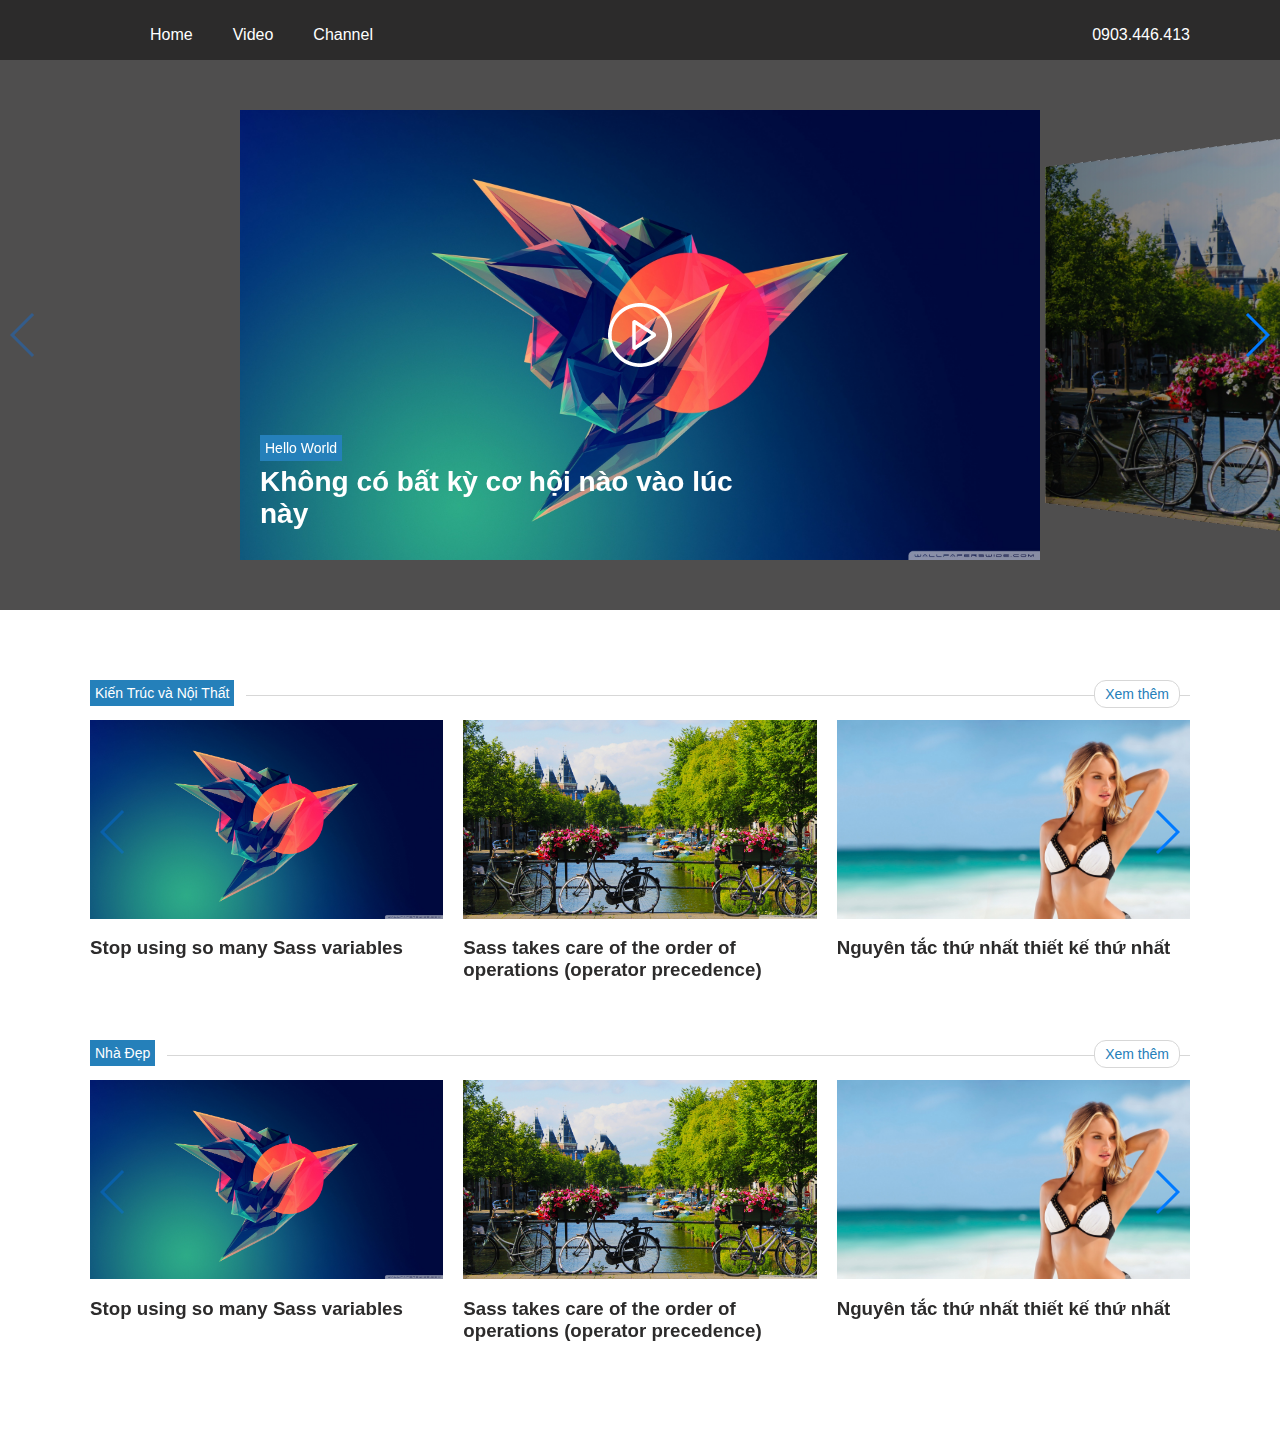
==== index.html @ c12091fb "ok" ====
<!doctype <html>
<html class="no-js" lang="">
 	<head>
        <meta charset="utf-8">
        <meta http-equiv="x-ua-compatible" content="ie=edge">
        <title>Video</title>
        <meta name="description" content="">
        <meta name="viewport" content="width=device-width, initial-scale=1, maximum-scale=1">
        <link rel="stylesheet" href="css/normalize.css">
        <link rel="stylesheet" href="css/swiper.css">
        <link rel="stylesheet" href="css/style.css">
        <script src="js/vendor/modernizr-2.8.3.min.js"></script>
        <script src="https://ajax.googleapis.com/ajax/libs/jquery/1.11.3/jquery.min.js"></script>
        <script>window.jQuery || document.write('<script src="js/vendor/jquery-1.11.3.min.js"><\/script>')</script>
        <script src="js/vendor/swiper.jquery.min.js"></script>
        
    </head>
    <body>
    	<header id="header" class="header">
    		<div id="container">
	    		<nav>
	    			<ul class="menu-video">
	    				<li><a href="#" title="">Home</a></li>
						<li><a href="#" title="">Video</a></li>
						<li><a href="#" title="">Channel</a></li>
	    			</ul><!-- video-menu -->
	    		</nav>
	    		<div class="menu-action">
	    			<p>0903.446.413</p>	
	    		</div><!-- menu-action -->
	    	</div><!-- container-->
    	</header><!-- /header -->
		<main id="main" class="main">
			<div id="main-slider" class="main-slider">
				<!-- Slider main container -->
				<div class="swiper-container">
				    <!-- Additional required wrapper -->
				    <div class="swiper-wrapper">
				        <!-- Slides -->
				        <div class="swiper-slide">
				        	<a href="#">
					        	<img src="image/main-slider/1.jpg" alt="">
					        </a>
					        <div class="slider-info">
					        	<a href="#" class="cat">Hello World</a>
					        	<h3><a href="#">Không có bất kỳ cơ hội nào vào lúc này</a></h3>
					        </div>
					        
					        <a href="#"><div class="video-over"></div></a>
				        </div>
				       	<div class="swiper-slide">
				       		<div class="video-over"></div>
				        	<img src="image/main-slider/2.jpg" alt="">
				        </div>
				        <div class="swiper-slide">
				        	<div class="video-over"></div>
				        	<img src="image/main-slider/3.jpg" alt="">
				        </div>
				        <div class="swiper-slide">
				        	<div class="video-over"></div>
				        	<img src="image/main-slider/4.jpg" alt="">
				        </div>
				        <div class="swiper-slide">
				        	<div class="video-over"></div>
				        	<img src="image/main-slider/5.jpg" alt="">
				        </div>
				        <div class="swiper-slide">
				        	<div class="video-over"></div>
				        	<img src="image/main-slider/6.jpg" alt="">
				        </div>

				    </div>
				    <!-- navigation buttons -->
				    <div class="swiper-button-prev"></div>
				    <div class="swiper-button-next"></div>
				</div>
			</div><!-- /main-slider -->
			<div id="container">
				
				<div class="cat-loop cat-loop-1"><!-- catgory ID -->
					<div class="info">
						<div class="cat">
							<a href="#" title="">Kiến Trúc và Nội Thất</a>
						</div>
						<a href="#"><div class="more">Xem thêm</div></a>
					</div>
					<div class="swiper-container">
				        <div class="swiper-wrapper">
				            <div class="swiper-slide">
					            <div class="thumb">
					            	<a href="#">
						            	<div class="overlay">
						            		<img src="image/play43.png" alt="">
						            	</div>
						            	<img data-src="image/1.jpg" alt="" class="swiper-lazy">
					            	</a>
					            </div>
					            <h3>
					            	<a href="#" title="">Stop using so many Sass variables </a>
					            </h3>
				            </div>
				            <div class="swiper-slide">
					            <div class="thumb">
					            	<a href="#"><img data-src="image/2.jpg" alt="" class="swiper-lazy"></a>
					            </div>
					            <h3>
					            	<a href="#" title="">Sass takes care of the order of operations (operator precedence)</a>
					            </h3>
				            </div>
				            <div class="swiper-slide">
					            <div class="thumb">
					            	<a href="#"><img data-src="image/3.jpg" alt="" class="swiper-lazy"></a>
					            </div>
					            <h3>
					            	<a href="#" title="">Nguyên tắc thứ nhất thiết kế thứ nhất</a>
					            </h3>
				            </div>
				            <div class="swiper-slide">
					            <div class="thumb">
					            	<a href="#"><img data-src="image/4.jpg" alt="" class="swiper-lazy"></a>
					            </div>
					            <h3>
					            	<a href="#" title="">Nguyên tắc thiết kế thứ nhất Nguyên tắc thiết kế thứ nhất</a>
					            </h3>
				            </div>
				            <div class="swiper-slide">
					            <div class="thumb">
					            	<a href="#"><img data-src="image/5.jpg" alt="" class="swiper-lazy"></a>
					            </div>
					            <h3>
					            	<a href="#" title="">Nguyên tắc thiết kế thứ nhất Nguyên tắc thiết kế thứ nhất</a>
					            </h3>
				            </div>
				            <div class="swiper-slide">
					            <div class="thumb">
					            	<a href="#"><img data-src="image/6.jpg" alt="" class="swiper-lazy"></a>
					            </div>
					            <h3>
					            	<a href="#" title="">Nguyên tắc thiết kế thứ nhất Nguyên tắc thiết kế thứ nhất</a>
					            </h3>
				            </div>
				        </div>
				        <!-- Add Arrows -->
				        <div class="swiper-button-next"></div>
				        <div class="swiper-button-prev"></div>
				    </div>
				    <!-- javascript -->
				    <script>  
				         $(document).ready(function () {      
						  var swiper = new Swiper('.cat-loop-1 .swiper-container', {
					        paginationClickable: true,
					        nextButton: '.cat-loop-1 .swiper-button-next',
					        prevButton: '.cat-loop-1 .swiper-button-prev',
					        spaceBetween: 20,
					        slidesPerView: 3,
					        // Disable preloading of all images
						    preloadImages: false,
						    // Enable lazy loading
						    lazyLoading: true
				    		})
						});
				  	</script>
				</div><!-- cat-loop 1-->

				<div class="cat-loop cat-loop-2"><!-- catgory ID -->
					<div class="info">
						<div class="cat">
							<a href="#" title="">Nhà Đẹp</a>
						</div>
						<a href="#"><div class="more">Xem thêm</div></a>
					</div>
					<div class="swiper-container">
				        <div class="swiper-wrapper">
				            <div class="swiper-slide">
					            <div class="thumb">
					            	<a href="#">
						            	<div class="overlay">
						            		<img src="image/play43.png" alt="">
						            	</div>
						            	<img data-src="image/1.jpg" alt="" class="swiper-lazy">
					            	</a>
					            </div>
					            <h3>
					            	<a href="#" title="">Stop using so many Sass variables </a>
					            </h3>
				            </div>
				            <div class="swiper-slide">
					            <div class="thumb">
					            	<a href="#"><img data-src="image/2.jpg" alt="" class="swiper-lazy"></a>
					            </div>
					            <h3>
					            	<a href="#" title="">Sass takes care of the order of operations (operator precedence)</a>
					            </h3>
				            </div>
				            <div class="swiper-slide">
					            <div class="thumb">
					            	<a href="#"><img data-src="image/3.jpg" alt="" class="swiper-lazy"></a>
					            </div>
					            <h3>
					            	<a href="#" title="">Nguyên tắc thứ nhất thiết kế thứ nhất</a>
					            </h3>
				            </div>
				            <div class="swiper-slide">
					            <div class="thumb">
					            	<a href="#"><img data-src="image/4.jpg" alt="" class="swiper-lazy"></a>
					            </div>
					            <h3>
					            	<a href="#" title="">Nguyên tắc thiết kế thứ nhất Nguyên tắc thiết kế thứ nhất</a>
					            </h3>
				            </div>
				            <div class="swiper-slide">
					            <div class="thumb">
					            	<a href="#"><img data-src="image/5.jpg" alt="" class="swiper-lazy"></a>
					            </div>
					            <h3>
					            	<a href="#" title="">Nguyên tắc thiết kế thứ nhất Nguyên tắc thiết kế thứ nhất</a>
					            </h3>
				            </div>
				            <div class="swiper-slide">
					            <div class="thumb">
					            	<a href="#"><img data-src="image/6.jpg" alt="" class="swiper-lazy"></a>
					            </div>
					            <h3>
					            	<a href="#" title="">Nguyên tắc thiết kế thứ nhất Nguyên tắc thiết kế thứ nhất</a>
					            </h3>
				            </div>
				        </div>
				        <!-- Add Arrows -->
				        <div class="swiper-button-next"></div>
				        <div class="swiper-button-prev"></div>
				    </div>
				    <!-- javascript -->
				    <script>  
				         $(document).ready(function () {      
						  var swiper = new Swiper('.cat-loop-2 .swiper-container', {
					        paginationClickable: true,
					        nextButton: '.cat-loop-2 .swiper-button-next',
					        prevButton: '.cat-loop-2 .swiper-button-prev',
					        spaceBetween: 20,
					        slidesPerView: 3,
					        // Disable preloading of all images
						    preloadImages: false,
						    // Enable lazy loading
						    lazyLoading: true

				    		})
						});
				  	</script>
				</div><!-- cat-loop 2-->

			</div><!--/container-->
		</main>
		<footer>
			
		</footer>
        <script src="js/main.js"></script>
        <!-- call script main-slider -->
        <script>  
         $(document).ready(function () {      
		  var swiper = new Swiper('#main-slider .swiper-container', {
	        effect: 'coverflow',
	        centeredSlides: true,
	        slidesPerView: 'auto',
	        coverflow: {
	            rotate: 50,
	            stretch: 0,
	            depth: 100,
	            modifier: 1,
	            slideShadows : true
	        		},
	        nextButton: '#main-slider .swiper-button-next',
	        prevButton: '#main-slider .swiper-button-prev'
	    	})
		});
  		</script>
    </body>
</html>
---- css/style.css ----
a{text-decoration:none}header{position:relative;top:0px;left:0px;width:100%;height:40px;background:#2C2B2B;padding:10px 0px;overflow:hidden}header #container{width:1100px;margin:0 auto}header #container nav{float:left}header #container nav ul li{display:inline;float:left;margin:0px 20px}header #container nav ul li a{color:white;text-decoration:none}header #container .menu-action{float:right;color:white}#main{position:relative;width:100%;height:auto}#main .fullsize,#main .main-slider .swiper-container .swiper-slide img{width:100%;height:100%}#main .main-slider{width:100%;height:auto;background:#4F4E4E;overflow:hidden}#main .main-slider .swiper-container{width:100%;padding-top:50px;padding-bottom:50px}#main .main-slider .swiper-container .swiper-slide{background-position:center;background-size:cover;width:800px;height:450px}#main .main-slider .swiper-container .swiper-slide .video-over{position:absolute;top:50%;left:50%;height:64px;width:64px;margin-left:-32px;margin-top:-32px;z-index:999;background:url("image/play43.png") no-repeat top left;cursor:pointer}#main .main-slider .swiper-container .swiper-slide .slider-info{position:absolute;bottom:0px;left:0px;padding:20px;text-align:left;max-width:60%;height:auto}#main .main-slider .swiper-container .swiper-slide .slider-info h3{font-size:28px;margin:10px 0px}#main .main-slider .swiper-container .swiper-slide .slider-info h3 a{color:white}#main .main-slider .swiper-container .swiper-slide .slider-info a.cat{padding:5px;background:#2580ba;color:white;font-size:14px}#main #container{position:relative;width:1100px;height:auto;margin:0 auto;padding-top:30px;padding-bottom:30px;overflow:hidden}#main #container .cat-loop{margin:40px 0px}#main #container .cat-loop .info{position:relative;width:100%;height:30px}#main #container .cat-loop .info :after{content:"";border-bottom:1px solid #d7d7d7;margin:0 auto;position:absolute;top:50%;left:0;width:100%;z-index:-1}#main #container .cat-loop .info .cat{float:left;padding:5px;background:#2580ba;margin-right:10px;border-right:12px solid white}#main #container .cat-loop .info .cat a{color:white;font-size:14px}#main #container .cat-loop .info .more{float:right;background:white;padding:5px 10px;border:1px solid #d7d7d7;margin-right:10px;font-size:14px;color:#2580ba;-webkit-border-radius:12px;-moz-border-radius:12px;-ms-border-radius:12px;border-radius:12px}#main #container .cat-loop .swiper-container{position:relative;width:100%;margin:10px 0px}#main #container .cat-loop .swiper-container .swiper-slide{height:auto}#main #container .cat-loop .swiper-container .swiper-slide .thumb{position:relative;margin-top:0px;width:100%;height:198.75px;overflow:hidden}#main #container .cat-loop .swiper-container .swiper-slide .thumb .overlay{position:absolute;top:0px;left:0px;height:100%;width:100%;z-index:2;background:#4F4E4E;opacity:0;-webkit-transition:all 1s ease;-moz-transition:all 1s ease;-ms-transition:all 1s ease;-o-transition:all 1s ease;transition:all 1s ease}#main #container .cat-loop .swiper-container .swiper-slide .thumb .overlay img{position:absolute;top:50%;left:50%;width:64px;height:64px;margin-top:-32px;margin-left:-32px}#main #container .cat-loop .swiper-container .swiper-slide .thumb img{position:absolute;bottom:0px;height:100%;width:auto}#main #container .cat-loop .swiper-container .swiper-slide h3{position:relative;z-index:2;padding-left:0px}#main #container .cat-loop .swiper-container .swiper-slide h3 a{color:#2C2B2B}#main #container .cat-loop .swiper-container .swiper-slide:hover .thumb .overlay{opacity:0.5}#main #container .cat-loop .swiper-container .swiper-button-next,#main #container .cat-loop .swiper-container .swiper-button-prev{margin-top:-50px !important}#main #container .cat-loop .swiper-container .swiper-button-disabled{pointer-events:auto}#single-main{position:relative;width:100%;height:auto;background:#4F4E4E}#single-main .container{position:relative;width:1100px;height:auto;margin:0 auto;padding:20px 0px;overflow:hidden}#single-main .container .cat{position:relative;width:100%;height:30px;margin-bottom:15px}#single-main .container .cat a{color:white;font-size:14px;background:#2580ba;float:left;padding:5px}#single-main .container #video{position:relative;width:100%;height:618.75px;overflow:hidden}
/*# sourceMappingURL=style.css.map */
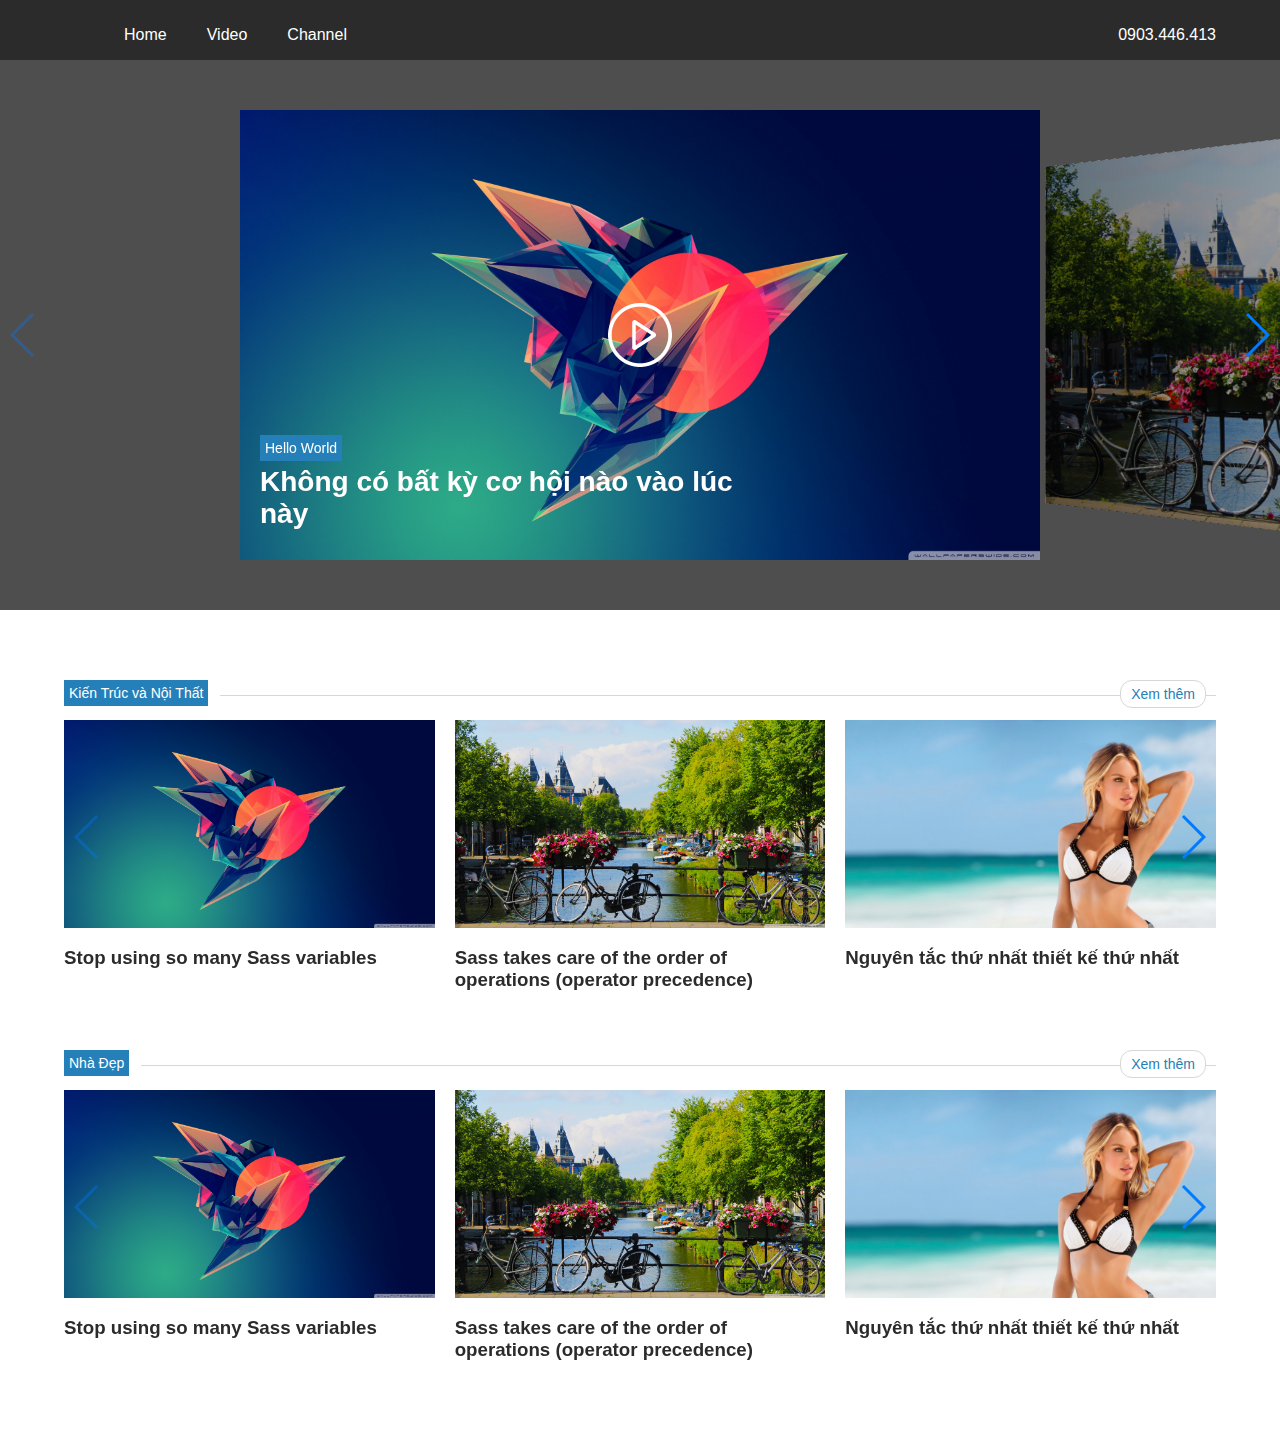
==== commit 9817e7df: "j" ====
--- a/index.html
+++ b/index.html
@@ -14,7 +14,7 @@
         <script src="https://ajax.googleapis.com/ajax/libs/jquery/1.11.3/jquery.min.js"></script>
         <script>window.jQuery || document.write('<script src="js/vendor/jquery-1.11.3.min.js"><\/script>')</script>
         <script src="js/vendor/swiper.jquery.min.js"></script>
-        
+        <script src="js/main.js"></script>
     </head>
     <body>
     	<header id="header" class="header">
@@ -88,14 +88,14 @@
 					<div class="swiper-container">
 				        <div class="swiper-wrapper">
 				            <div class="swiper-slide">
-					            <div class="thumb">
-					            	<a href="#">
-						            	<div class="overlay">
-						            		<img src="image/play43.png" alt="">
-						            	</div>
-						            	<img data-src="image/1.jpg" alt="" class="swiper-lazy">
-					            	</a>
-					            </div>
+					            <a href="#" title="">
+						            <div class="thumb">
+							            	<div class="overlay">
+							            		<img src="image/play43.png" alt="">
+							            	</div>
+							            	<img data-src="image/1.jpg" alt="" class="swiper-lazy">
+						            </div>
+					            </a>
 					            <h3>
 					            	<a href="#" title="">Stop using so many Sass variables </a>
 					            </h3>
@@ -254,7 +254,7 @@
 		<footer>
 			
 		</footer>
-        <script src="js/main.js"></script>
+        
         <!-- call script main-slider -->
         <script>  
          $(document).ready(function () {      
--- a/css/style.css
+++ b/css/style.css
@@ -1,2 +1,2 @@
-a{text-decoration:none}header{position:relative;top:0px;left:0px;width:100%;height:40px;background:#2C2B2B;padding:10px 0px;overflow:hidden}header #container{width:1100px;margin:0 auto}header #container nav{float:left}header #container nav ul li{display:inline;float:left;margin:0px 20px}header #container nav ul li a{color:white;text-decoration:none}header #container .menu-action{float:right;color:white}#main{position:relative;width:100%;height:auto}#main .fullsize,#main .main-slider .swiper-container .swiper-slide img{width:100%;height:100%}#main .main-slider{width:100%;height:auto;background:#4F4E4E;overflow:hidden}#main .main-slider .swiper-container{width:100%;padding-top:50px;padding-bottom:50px}#main .main-slider .swiper-container .swiper-slide{background-position:center;background-size:cover;width:800px;height:450px}#main .main-slider .swiper-container .swiper-slide .video-over{position:absolute;top:50%;left:50%;height:64px;width:64px;margin-left:-32px;margin-top:-32px;z-index:999;background:url("image/play43.png") no-repeat top left;cursor:pointer}#main .main-slider .swiper-container .swiper-slide .slider-info{position:absolute;bottom:0px;left:0px;padding:20px;text-align:left;max-width:60%;height:auto}#main .main-slider .swiper-container .swiper-slide .slider-info h3{font-size:28px;margin:10px 0px}#main .main-slider .swiper-container .swiper-slide .slider-info h3 a{color:white}#main .main-slider .swiper-container .swiper-slide .slider-info a.cat{padding:5px;background:#2580ba;color:white;font-size:14px}#main #container{position:relative;width:1100px;height:auto;margin:0 auto;padding-top:30px;padding-bottom:30px;overflow:hidden}#main #container .cat-loop{margin:40px 0px}#main #container .cat-loop .info{position:relative;width:100%;height:30px}#main #container .cat-loop .info :after{content:"";border-bottom:1px solid #d7d7d7;margin:0 auto;position:absolute;top:50%;left:0;width:100%;z-index:-1}#main #container .cat-loop .info .cat{float:left;padding:5px;background:#2580ba;margin-right:10px;border-right:12px solid white}#main #container .cat-loop .info .cat a{color:white;font-size:14px}#main #container .cat-loop .info .more{float:right;background:white;padding:5px 10px;border:1px solid #d7d7d7;margin-right:10px;font-size:14px;color:#2580ba;-webkit-border-radius:12px;-moz-border-radius:12px;-ms-border-radius:12px;border-radius:12px}#main #container .cat-loop .swiper-container{position:relative;width:100%;margin:10px 0px}#main #container .cat-loop .swiper-container .swiper-slide{height:auto}#main #container .cat-loop .swiper-container .swiper-slide .thumb{position:relative;margin-top:0px;width:100%;height:198.75px;overflow:hidden}#main #container .cat-loop .swiper-container .swiper-slide .thumb .overlay{position:absolute;top:0px;left:0px;height:100%;width:100%;z-index:2;background:#4F4E4E;opacity:0;-webkit-transition:all 1s ease;-moz-transition:all 1s ease;-ms-transition:all 1s ease;-o-transition:all 1s ease;transition:all 1s ease}#main #container .cat-loop .swiper-container .swiper-slide .thumb .overlay img{position:absolute;top:50%;left:50%;width:64px;height:64px;margin-top:-32px;margin-left:-32px}#main #container .cat-loop .swiper-container .swiper-slide .thumb img{position:absolute;bottom:0px;height:100%;width:auto}#main #container .cat-loop .swiper-container .swiper-slide h3{position:relative;z-index:2;padding-left:0px}#main #container .cat-loop .swiper-container .swiper-slide h3 a{color:#2C2B2B}#main #container .cat-loop .swiper-container .swiper-slide:hover .thumb .overlay{opacity:0.5}#main #container .cat-loop .swiper-container .swiper-button-next,#main #container .cat-loop .swiper-container .swiper-button-prev{margin-top:-50px !important}#main #container .cat-loop .swiper-container .swiper-button-disabled{pointer-events:auto}#single-main{position:relative;width:100%;height:auto;background:#4F4E4E}#single-main .container{position:relative;width:1100px;height:auto;margin:0 auto;padding:20px 0px;overflow:hidden}#single-main .container .cat{position:relative;width:100%;height:30px;margin-bottom:15px}#single-main .container .cat a{color:white;font-size:14px;background:#2580ba;float:left;padding:5px}#single-main .container #video{position:relative;width:100%;height:618.75px;overflow:hidden}
+a{text-decoration:none}header{position:relative;top:0px;left:0px;width:100%;height:40px;background:#2C2B2B;padding:10px 0px;overflow:hidden}header #container{width:90%;margin:0 auto}header #container nav{float:left}header #container nav ul li{display:inline;float:left;margin:0px 20px}header #container nav ul li a{color:white;text-decoration:none}header #container .menu-action{float:right;color:white}#main{position:relative;width:100%;height:auto}#main .fullsize,#main .main-slider .swiper-container .swiper-slide img{width:100%;height:100%}#main .main-slider{width:100%;height:auto;background:#4F4E4E;overflow:hidden}#main .main-slider .swiper-container{width:100%;padding-top:50px;padding-bottom:50px}#main .main-slider .swiper-container .swiper-slide{background-position:center;background-size:cover;width:800px;height:450px}#main .main-slider .swiper-container .swiper-slide .video-over{position:absolute;top:50%;left:50%;height:64px;width:64px;margin-left:-32px;margin-top:-32px;z-index:999;background:url("image/play43.png") no-repeat top left;cursor:pointer}#main .main-slider .swiper-container .swiper-slide .slider-info{position:absolute;bottom:0px;left:0px;padding:20px;text-align:left;max-width:60%;height:auto}#main .main-slider .swiper-container .swiper-slide .slider-info h3{font-size:28px;margin:10px 0px}#main .main-slider .swiper-container .swiper-slide .slider-info h3 a{color:white}#main .main-slider .swiper-container .swiper-slide .slider-info a.cat{padding:5px;background:#2580ba;color:white;font-size:14px}#main #container{position:relative;width:90%;height:auto;margin:0 auto;padding-top:30px;padding-bottom:30px;overflow:hidden}#main #container .cat-loop{margin:40px 0px}#main #container .cat-loop .info{position:relative;width:100%;height:30px}#main #container .cat-loop .info :after{content:"";border-bottom:1px solid #d7d7d7;margin:0 auto;position:absolute;top:50%;left:0;width:100%;z-index:-1}#main #container .cat-loop .info .cat{float:left;padding:5px;background:#2580ba;margin-right:10px;border-right:12px solid white}#main #container .cat-loop .info .cat a{color:white;font-size:14px}#main #container .cat-loop .info .more{float:right;background:white;padding:5px 10px;border:1px solid #d7d7d7;margin-right:10px;font-size:14px;color:#2580ba;-webkit-border-radius:12px;-moz-border-radius:12px;-ms-border-radius:12px;border-radius:12px}#main #container .cat-loop .swiper-container{position:relative;width:100%;margin:10px 0px;height:auto}#main #container .cat-loop .swiper-container .swiper-slide{height:auto}#main #container .cat-loop .swiper-container .swiper-slide .thumb{width:100%;padding:56.25% 0 0 0;position:relative;top:0px;left:0px;overflow:hidden}#main #container .cat-loop .swiper-container .swiper-slide .thumb img{position:absolute;top:0;left:0;display:block;max-height:100%;max-width:100%}#main #container .cat-loop .swiper-container .swiper-slide .thumb .overlay{position:absolute;top:0px;left:0px;height:100%;width:100%;z-index:2;background:#4F4E4E;opacity:0;-webkit-transition:all 1s ease;-moz-transition:all 1s ease;-ms-transition:all 1s ease;-o-transition:all 1s ease;transition:all 1s ease}#main #container .cat-loop .swiper-container .swiper-slide .thumb .overlay img{position:absolute;top:50%;left:50%;width:64px;height:64px;margin-top:-32px;margin-left:-32px}#main #container .cat-loop .swiper-container .swiper-slide h3{position:relative;z-index:2;padding-left:0px}#main #container .cat-loop .swiper-container .swiper-slide h3 a{color:#2C2B2B}#main #container .cat-loop .swiper-container .swiper-slide:hover .thumb .overlay{opacity:0.5}#main #container .cat-loop .swiper-container .swiper-button-next,#main #container .cat-loop .swiper-container .swiper-button-prev{margin-top:-50px !important}#main #container .cat-loop .swiper-container .swiper-button-disabled{pointer-events:auto}#single-main{position:relative;width:100%;height:auto;background:#4F4E4E}#single-main .container{position:relative;width:90%;height:auto;margin:0 auto;padding:20px 0px;overflow:hidden}#single-main .container #video-container{position:relative;float:left;width:66.67%;padding:37.50188% 0 0 0;top:0px;overflow:hidden}#single-main .container #video-container .video-js{position:absolute;width:100% !important;height:100% !important;top:0;left:0}#single-main .container .info .cat{position:relative;width:100%;height:30px;margin-bottom:15px}#single-main .container .info .cat a{color:white;font-size:14px;background:#2580ba;float:left;padding:5px}img#vjs-logobrand-image{position:absolute;top:4px;right:4px;transition:visibility 0.1s ease 0s, opacity 0.1s ease 0s;visibility:visible}.vjs-user-inactive img#vjs-logobrand-image{visibility:visible}.vjs-user-inactive.vjs-paused img#vjs-logobrand-image{visibility:visible}.vjs-ad-playing a#vjs-logobrand-image-destination{display:none}
 /*# sourceMappingURL=style.css.map */
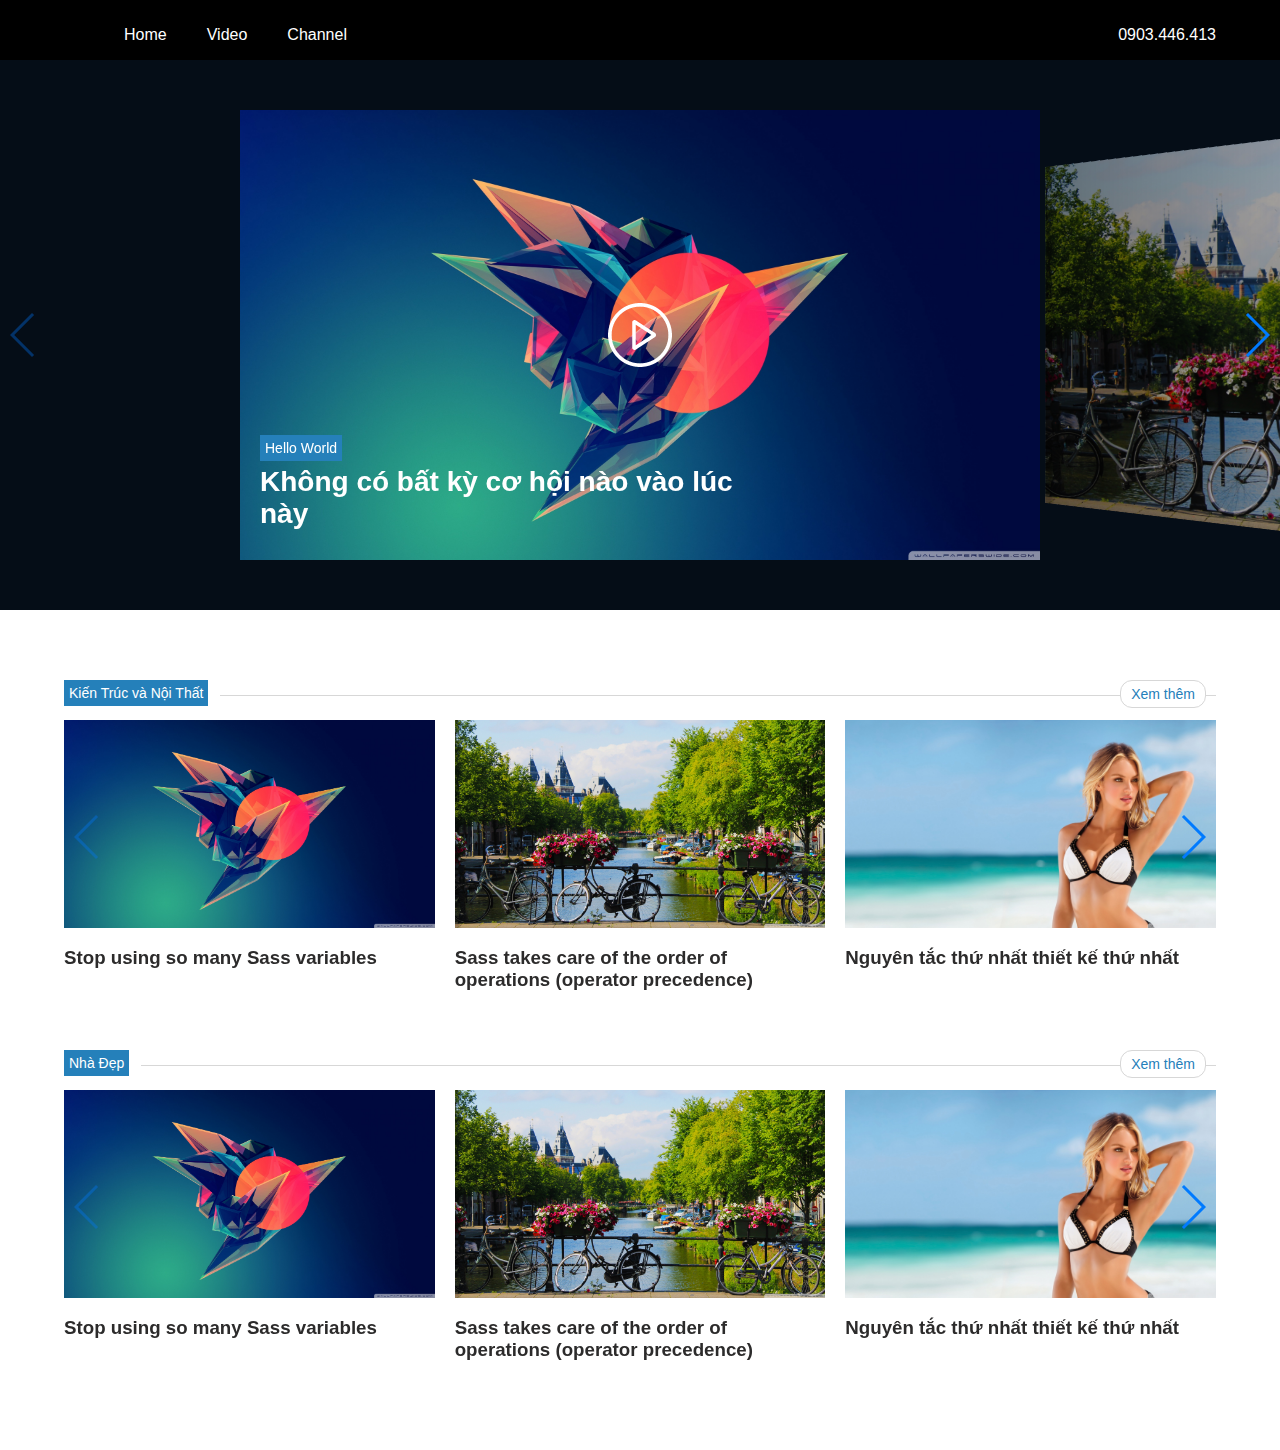
==== commit 770a5ae5: "OK" ====
--- a/index.html
+++ b/index.html
@@ -7,8 +7,6 @@
         <title>Video</title>
         <meta name="description" content="">
         <meta name="viewport" content="width=device-width, initial-scale=1, maximum-scale=1">
-        <link rel="stylesheet" href="css/normalize.css">
-        <link rel="stylesheet" href="css/swiper.css">
         <link rel="stylesheet" href="css/style.css">
         <script src="js/vendor/modernizr-2.8.3.min.js"></script>
         <script src="https://ajax.googleapis.com/ajax/libs/jquery/1.11.3/jquery.min.js"></script>
--- a/css/style.css
+++ b/css/style.css
@@ -1,2 +1,2 @@
-a{text-decoration:none}header{position:relative;top:0px;left:0px;width:100%;height:40px;background:#2C2B2B;padding:10px 0px;overflow:hidden}header #container{width:90%;margin:0 auto}header #container nav{float:left}header #container nav ul li{display:inline;float:left;margin:0px 20px}header #container nav ul li a{color:white;text-decoration:none}header #container .menu-action{float:right;color:white}#main{position:relative;width:100%;height:auto}#main .fullsize,#main .main-slider .swiper-container .swiper-slide img{width:100%;height:100%}#main .main-slider{width:100%;height:auto;background:#4F4E4E;overflow:hidden}#main .main-slider .swiper-container{width:100%;padding-top:50px;padding-bottom:50px}#main .main-slider .swiper-container .swiper-slide{background-position:center;background-size:cover;width:800px;height:450px}#main .main-slider .swiper-container .swiper-slide .video-over{position:absolute;top:50%;left:50%;height:64px;width:64px;margin-left:-32px;margin-top:-32px;z-index:999;background:url("image/play43.png") no-repeat top left;cursor:pointer}#main .main-slider .swiper-container .swiper-slide .slider-info{position:absolute;bottom:0px;left:0px;padding:20px;text-align:left;max-width:60%;height:auto}#main .main-slider .swiper-container .swiper-slide .slider-info h3{font-size:28px;margin:10px 0px}#main .main-slider .swiper-container .swiper-slide .slider-info h3 a{color:white}#main .main-slider .swiper-container .swiper-slide .slider-info a.cat{padding:5px;background:#2580ba;color:white;font-size:14px}#main #container{position:relative;width:90%;height:auto;margin:0 auto;padding-top:30px;padding-bottom:30px;overflow:hidden}#main #container .cat-loop{margin:40px 0px}#main #container .cat-loop .info{position:relative;width:100%;height:30px}#main #container .cat-loop .info :after{content:"";border-bottom:1px solid #d7d7d7;margin:0 auto;position:absolute;top:50%;left:0;width:100%;z-index:-1}#main #container .cat-loop .info .cat{float:left;padding:5px;background:#2580ba;margin-right:10px;border-right:12px solid white}#main #container .cat-loop .info .cat a{color:white;font-size:14px}#main #container .cat-loop .info .more{float:right;background:white;padding:5px 10px;border:1px solid #d7d7d7;margin-right:10px;font-size:14px;color:#2580ba;-webkit-border-radius:12px;-moz-border-radius:12px;-ms-border-radius:12px;border-radius:12px}#main #container .cat-loop .swiper-container{position:relative;width:100%;margin:10px 0px;height:auto}#main #container .cat-loop .swiper-container .swiper-slide{height:auto}#main #container .cat-loop .swiper-container .swiper-slide .thumb{width:100%;padding:56.25% 0 0 0;position:relative;top:0px;left:0px;overflow:hidden}#main #container .cat-loop .swiper-container .swiper-slide .thumb img{position:absolute;top:0;left:0;display:block;max-height:100%;max-width:100%}#main #container .cat-loop .swiper-container .swiper-slide .thumb .overlay{position:absolute;top:0px;left:0px;height:100%;width:100%;z-index:2;background:#4F4E4E;opacity:0;-webkit-transition:all 1s ease;-moz-transition:all 1s ease;-ms-transition:all 1s ease;-o-transition:all 1s ease;transition:all 1s ease}#main #container .cat-loop .swiper-container .swiper-slide .thumb .overlay img{position:absolute;top:50%;left:50%;width:64px;height:64px;margin-top:-32px;margin-left:-32px}#main #container .cat-loop .swiper-container .swiper-slide h3{position:relative;z-index:2;padding-left:0px}#main #container .cat-loop .swiper-container .swiper-slide h3 a{color:#2C2B2B}#main #container .cat-loop .swiper-container .swiper-slide:hover .thumb .overlay{opacity:0.5}#main #container .cat-loop .swiper-container .swiper-button-next,#main #container .cat-loop .swiper-container .swiper-button-prev{margin-top:-50px !important}#main #container .cat-loop .swiper-container .swiper-button-disabled{pointer-events:auto}#single-main{position:relative;width:100%;height:auto;background:#4F4E4E}#single-main .container{position:relative;width:90%;height:auto;margin:0 auto;padding:20px 0px;overflow:hidden}#single-main .container #video-container{position:relative;float:left;width:66.67%;padding:37.50188% 0 0 0;top:0px;overflow:hidden}#single-main .container #video-container .video-js{position:absolute;width:100% !important;height:100% !important;top:0;left:0}#single-main .container .info .cat{position:relative;width:100%;height:30px;margin-bottom:15px}#single-main .container .info .cat a{color:white;font-size:14px;background:#2580ba;float:left;padding:5px}img#vjs-logobrand-image{position:absolute;top:4px;right:4px;transition:visibility 0.1s ease 0s, opacity 0.1s ease 0s;visibility:visible}.vjs-user-inactive img#vjs-logobrand-image{visibility:visible}.vjs-user-inactive.vjs-paused img#vjs-logobrand-image{visibility:visible}.vjs-ad-playing a#vjs-logobrand-image-destination{display:none}
+html{font-family:sans-serif;-ms-text-size-adjust:100%;-webkit-text-size-adjust:100%}body{margin:0}article,aside,details,figcaption,figure,footer,header,hgroup,main,menu,nav,section,summary{display:block}audio,canvas,progress,video{display:inline-block;vertical-align:baseline}audio:not([controls]){display:none;height:0}[hidden],template{display:none}a{background-color:transparent}a:active,a:hover{outline:0}abbr[title]{border-bottom:1px dotted}b,strong{font-weight:bold}dfn{font-style:italic}h1{font-size:2em;margin:0.67em 0}mark{background:#ff0;color:#000}small{font-size:80%}sub,sup{font-size:75%;line-height:0;position:relative;vertical-align:baseline}sup{top:-0.5em}sub{bottom:-0.25em}img{border:0}svg:not(:root){overflow:hidden}figure{margin:1em 40px}hr{box-sizing:content-box;height:0}pre{overflow:auto}code,kbd,pre,samp{font-family:monospace, monospace;font-size:1em}button,input,optgroup,select,textarea{color:inherit;font:inherit;margin:0}button{overflow:visible}button,select{text-transform:none}button,html input[type="button"],input[type="reset"],input[type="submit"]{-webkit-appearance:button;cursor:pointer}button[disabled],html input[disabled]{cursor:default}button::-moz-focus-inner,input::-moz-focus-inner{border:0;padding:0}input{line-height:normal}input[type="checkbox"],input[type="radio"]{box-sizing:border-box;padding:0}input[type="number"]::-webkit-inner-spin-button,input[type="number"]::-webkit-outer-spin-button{height:auto}input[type="search"]{-webkit-appearance:textfield;box-sizing:content-box}input[type="search"]::-webkit-search-cancel-button,input[type="search"]::-webkit-search-decoration{-webkit-appearance:none}fieldset{border:1px solid #c0c0c0;margin:0 2px;padding:0.35em 0.625em 0.75em}legend{border:0;padding:0}textarea{overflow:auto}optgroup{font-weight:bold}table{border-collapse:collapse;border-spacing:0}td,th{padding:0}a{text-decoration:none}header{position:relative;top:0px;left:0px;width:100%;height:40px;background:#000;padding:10px 0px;overflow:hidden}header #container{width:90%;margin:0 auto}header #container nav{float:left}header #container nav ul li{display:inline;float:left;margin:0px 20px}header #container nav ul li a{color:white;text-decoration:none}header #container .menu-action{float:right;color:white}#main{position:relative;width:100%;height:auto}#main .fullsize,#main .main-slider .swiper-container .swiper-slide img{width:100%;height:100%}#main .main-slider{width:100%;height:auto;background:#050d17;overflow:hidden}#main .main-slider .swiper-container{width:100%;padding-top:50px;padding-bottom:50px}#main .main-slider .swiper-container .swiper-slide{background-position:center;background-size:cover;width:800px;height:450px}#main .main-slider .swiper-container .swiper-slide .video-over{position:absolute;top:50%;left:50%;height:64px;width:64px;margin-left:-32px;margin-top:-32px;z-index:999;background:url("image/play43.png") no-repeat top left;cursor:pointer}#main .main-slider .swiper-container .swiper-slide .slider-info{position:absolute;bottom:0px;left:0px;padding:20px;text-align:left;max-width:60%;height:auto}#main .main-slider .swiper-container .swiper-slide .slider-info h3{font-size:28px;margin:10px 0px}#main .main-slider .swiper-container .swiper-slide .slider-info h3 a{color:white}#main .main-slider .swiper-container .swiper-slide .slider-info a.cat{padding:5px;background:#2580ba;color:white;font-size:14px}#main #container{position:relative;width:90%;height:auto;margin:0 auto;padding-top:30px;padding-bottom:30px;overflow:hidden}#main #container .cat-loop{margin:40px 0px}#main #container .cat-loop .info{position:relative;width:100%;height:30px}#main #container .cat-loop .info :after{content:"";border-bottom:1px solid #d7d7d7;margin:0 auto;position:absolute;top:50%;left:0;width:100%;z-index:-1}#main #container .cat-loop .info .cat{float:left;padding:5px;background:#2580ba;margin-right:10px;border-right:12px solid white}#main #container .cat-loop .info .cat a{color:white;font-size:14px}#main #container .cat-loop .info .more{float:right;background:white;padding:5px 10px;border:1px solid #d7d7d7;margin-right:10px;font-size:14px;color:#2580ba;-webkit-border-radius:12px;-moz-border-radius:12px;-ms-border-radius:12px;border-radius:12px}#main #container .cat-loop .swiper-container{position:relative;width:100%;margin:10px 0px;height:auto}#main #container .cat-loop .swiper-container .swiper-slide{height:auto}#main #container .cat-loop .swiper-container .swiper-slide .thumb{width:100%;padding:56.25% 0 0 0;position:relative;top:0px;left:0px;overflow:hidden}#main #container .cat-loop .swiper-container .swiper-slide .thumb img{position:absolute;top:0;left:0;display:block;max-height:100%;max-width:100%}#main #container .cat-loop .swiper-container .swiper-slide .thumb .overlay{position:absolute;top:0px;left:0px;height:100%;width:100%;z-index:2;background:#050d17;opacity:0;-webkit-transition:all 1s ease;-moz-transition:all 1s ease;-ms-transition:all 1s ease;-o-transition:all 1s ease;transition:all 1s ease}#main #container .cat-loop .swiper-container .swiper-slide .thumb .overlay img{position:absolute;top:50%;left:50%;width:64px;height:64px;margin-top:-32px;margin-left:-32px}#main #container .cat-loop .swiper-container .swiper-slide h3{position:relative;z-index:2;padding-left:0px}#main #container .cat-loop .swiper-container .swiper-slide h3 a{color:#2C2B2B}#main #container .cat-loop .swiper-container .swiper-slide:hover .thumb .overlay{opacity:0.5}#main #container .cat-loop .swiper-container .swiper-button-next,#main #container .cat-loop .swiper-container .swiper-button-prev{margin-top:-50px !important}#main #container .cat-loop .swiper-container .swiper-button-disabled{pointer-events:auto}#single-main{position:relative;width:100%;height:auto;background:#050d17}#single-main .container{position:relative;width:90%;height:auto;margin:0 auto;padding:20px 0px;overflow:hidden}#single-main .container #video-container{position:relative;float:left;width:70%;height:auto;padding:39.375% 0 0 0;top:0px;overflow:hidden;display:table}#single-main .container #video-container .video-js{position:absolute;width:100% !important;height:100% !important;top:0;left:0}#single-main .container .info{position:relative;float:right;width:30%}#single-main .container .info .cat{position:relative;width:100%;height:30px;margin-bottom:15px;margin-left:30px}#single-main .container .info .cat a{color:white;font-size:14px;background:#2580ba;float:left;padding:5px}#single-main .container .info .content h3{margin-left:30px;font-size:22px;line-height:30px}#single-main .container .info .content h3 a{color:white}#single-main .container .info .content p{color:#a5a5a5;margin-left:30px;font-size:14px;line-height:20px}#single-main .container .info .content #content-more{margin-left:30px;font-size:24px;line-height:24px;color:#000000;text-align:center;width:24px;height:24px;background:#a5a5a5;-webkit-border-radius:12px;-moz-border-radius:12px;-ms-border-radius:12px;border-radius:12px;cursor:pointer;-webkit-transition:all 1s ease;-moz-transition:all 1s ease;-ms-transition:all 1s ease;-o-transition:all 1s ease;transition:all 1s ease;margin-top:25px}#single-main .container .info .content #share{margin-left:30px;margin-top:25px}img#vjs-logobrand-image{position:absolute;top:8px;left:8px;transition:visibility 0.1s ease 0s, opacity 0.1s ease 0s;visibility:visible}.vjs-user-inactive img#vjs-logobrand-image{visibility:visible}.vjs-user-inactive.vjs-paused img#vjs-logobrand-image{visibility:visible}.vjs-ad-playing a#vjs-logobrand-image-destination{display:none}.more-toggle{-ms-transform:rotate(45deg);-webkit-transform:rotate(45deg);transform:rotate(45deg)}.swiper-container{margin:0 auto;position:relative;overflow:hidden;z-index:1}.swiper-container-no-flexbox .swiper-slide{float:left}.swiper-container-vertical>.swiper-wrapper{-webkit-box-orient:vertical;-moz-box-orient:vertical;-ms-flex-direction:column;-webkit-flex-direction:column;flex-direction:column}.swiper-wrapper{position:relative;width:100%;z-index:1;display:-webkit-box;display:-moz-box;display:-ms-flexbox;display:-webkit-flex;display:flex;-webkit-transition-property:-webkit-transform;-moz-transition-property:-moz-transform;-o-transition-property:-o-transform;-ms-transition-property:-ms-transform;transition-property:transform;-webkit-box-sizing:content-box;-moz-box-sizing:content-box;box-sizing:content-box}.swiper-container-android .swiper-slide,.swiper-wrapper{-webkit-transform:translate3d(0px, 0, 0);-moz-transform:translate3d(0px, 0, 0);-o-transform:translate(0px, 0px);-ms-transform:translate3d(0px, 0, 0);transform:translate3d(0px, 0, 0)}.swiper-container-multirow>.swiper-wrapper{-webkit-box-lines:multiple;-moz-box-lines:multiple;-ms-flex-wrap:wrap;-webkit-flex-wrap:wrap;flex-wrap:wrap}.swiper-container-free-mode>.swiper-wrapper{-webkit-transition-timing-function:ease-out;-moz-transition-timing-function:ease-out;-ms-transition-timing-function:ease-out;-o-transition-timing-function:ease-out;transition-timing-function:ease-out;margin:0 auto}.swiper-slide{-webkit-flex-shrink:0;-ms-flex:0 0 auto;flex-shrink:0;width:100%;height:100%;position:relative}.swiper-container .swiper-notification{position:absolute;left:0;top:0;pointer-events:none;opacity:0;z-index:-1000}.swiper-wp8-horizontal{-ms-touch-action:pan-y;touch-action:pan-y}.swiper-wp8-vertical{-ms-touch-action:pan-x;touch-action:pan-x}.swiper-button-prev,.swiper-button-next{position:absolute;top:50%;width:27px;height:44px;margin-top:-22px;z-index:10;cursor:pointer;-moz-background-size:27px 44px;-webkit-background-size:27px 44px;background-size:27px 44px;background-position:center;background-repeat:no-repeat}.swiper-button-prev.swiper-button-disabled,.swiper-button-next.swiper-button-disabled{opacity:0.35;cursor:auto;pointer-events:none}.swiper-button-prev,.swiper-container-rtl .swiper-button-next{background-image:url("data:image/svg+xml;charset=utf-8,%3Csvg%20xmlns%3D'http%3A%2F%2Fwww.w3.org%2F2000%2Fsvg'%20viewBox%3D'0%200%2027%2044'%3E%3Cpath%20d%3D'M0%2C22L22%2C0l2.1%2C2.1L4.2%2C22l19.9%2C19.9L22%2C44L0%2C22L0%2C22L0%2C22z'%20fill%3D'%23007aff'%2F%3E%3C%2Fsvg%3E");left:10px;right:auto}.swiper-button-prev.swiper-button-black,.swiper-container-rtl .swiper-button-next.swiper-button-black{background-image:url("data:image/svg+xml;charset=utf-8,%3Csvg%20xmlns%3D'http%3A%2F%2Fwww.w3.org%2F2000%2Fsvg'%20viewBox%3D'0%200%2027%2044'%3E%3Cpath%20d%3D'M0%2C22L22%2C0l2.1%2C2.1L4.2%2C22l19.9%2C19.9L22%2C44L0%2C22L0%2C22L0%2C22z'%20fill%3D'%23000000'%2F%3E%3C%2Fsvg%3E")}.swiper-button-prev.swiper-button-white,.swiper-container-rtl .swiper-button-next.swiper-button-white{background-image:url("data:image/svg+xml;charset=utf-8,%3Csvg%20xmlns%3D'http%3A%2F%2Fwww.w3.org%2F2000%2Fsvg'%20viewBox%3D'0%200%2027%2044'%3E%3Cpath%20d%3D'M0%2C22L22%2C0l2.1%2C2.1L4.2%2C22l19.9%2C19.9L22%2C44L0%2C22L0%2C22L0%2C22z'%20fill%3D'%23ffffff'%2F%3E%3C%2Fsvg%3E")}.swiper-button-next,.swiper-container-rtl .swiper-button-prev{background-image:url("data:image/svg+xml;charset=utf-8,%3Csvg%20xmlns%3D'http%3A%2F%2Fwww.w3.org%2F2000%2Fsvg'%20viewBox%3D'0%200%2027%2044'%3E%3Cpath%20d%3D'M27%2C22L27%2C22L5%2C44l-2.1-2.1L22.8%2C22L2.9%2C2.1L5%2C0L27%2C22L27%2C22z'%20fill%3D'%23007aff'%2F%3E%3C%2Fsvg%3E");right:10px;left:auto}.swiper-button-next.swiper-button-black,.swiper-container-rtl .swiper-button-prev.swiper-button-black{background-image:url("data:image/svg+xml;charset=utf-8,%3Csvg%20xmlns%3D'http%3A%2F%2Fwww.w3.org%2F2000%2Fsvg'%20viewBox%3D'0%200%2027%2044'%3E%3Cpath%20d%3D'M27%2C22L27%2C22L5%2C44l-2.1-2.1L22.8%2C22L2.9%2C2.1L5%2C0L27%2C22L27%2C22z'%20fill%3D'%23000000'%2F%3E%3C%2Fsvg%3E")}.swiper-button-next.swiper-button-white,.swiper-container-rtl .swiper-button-prev.swiper-button-white{background-image:url("data:image/svg+xml;charset=utf-8,%3Csvg%20xmlns%3D'http%3A%2F%2Fwww.w3.org%2F2000%2Fsvg'%20viewBox%3D'0%200%2027%2044'%3E%3Cpath%20d%3D'M27%2C22L27%2C22L5%2C44l-2.1-2.1L22.8%2C22L2.9%2C2.1L5%2C0L27%2C22L27%2C22z'%20fill%3D'%23ffffff'%2F%3E%3C%2Fsvg%3E")}.swiper-pagination{position:absolute;text-align:center;-webkit-transition:300ms;-moz-transition:300ms;-o-transition:300ms;transition:300ms;-webkit-transform:translate3d(0, 0, 0);-ms-transform:translate3d(0, 0, 0);-o-transform:translate3d(0, 0, 0);transform:translate3d(0, 0, 0);z-index:10}.swiper-pagination.swiper-pagination-hidden{opacity:0}.swiper-pagination-bullet{width:8px;height:8px;display:inline-block;border-radius:100%;background:#000;opacity:0.2}button.swiper-pagination-bullet{border:none;margin:0;padding:0;box-shadow:none;-moz-appearance:none;-ms-appearance:none;-webkit-appearance:none;appearance:none}.swiper-pagination-clickable .swiper-pagination-bullet{cursor:pointer}.swiper-pagination-white .swiper-pagination-bullet{background:#fff}.swiper-pagination-bullet-active{opacity:1;background:#007aff}.swiper-pagination-white .swiper-pagination-bullet-active{background:#fff}.swiper-pagination-black .swiper-pagination-bullet-active{background:#000}.swiper-container-vertical>.swiper-pagination{right:10px;top:50%;-webkit-transform:translate3d(0px, -50%, 0);-moz-transform:translate3d(0px, -50%, 0);-o-transform:translate(0px, -50%);-ms-transform:translate3d(0px, -50%, 0);transform:translate3d(0px, -50%, 0)}.swiper-container-vertical>.swiper-pagination .swiper-pagination-bullet{margin:5px 0;display:block}.swiper-container-horizontal>.swiper-pagination{bottom:10px;left:0;width:100%}.swiper-container-horizontal>.swiper-pagination .swiper-pagination-bullet{margin:0 5px}.swiper-container-3d{-webkit-perspective:1200px;-moz-perspective:1200px;-o-perspective:1200px;perspective:1200px}.swiper-container-3d .swiper-wrapper,.swiper-container-3d .swiper-slide,.swiper-container-3d .swiper-slide-shadow-left,.swiper-container-3d .swiper-slide-shadow-right,.swiper-container-3d .swiper-slide-shadow-top,.swiper-container-3d .swiper-slide-shadow-bottom,.swiper-container-3d .swiper-cube-shadow{-webkit-transform-style:preserve-3d;-moz-transform-style:preserve-3d;-ms-transform-style:preserve-3d;transform-style:preserve-3d}.swiper-container-3d .swiper-slide-shadow-left,.swiper-container-3d .swiper-slide-shadow-right,.swiper-container-3d .swiper-slide-shadow-top,.swiper-container-3d .swiper-slide-shadow-bottom{position:absolute;left:0;top:0;width:100%;height:100%;pointer-events:none;z-index:10}.swiper-container-3d .swiper-slide-shadow-left{background-image:-webkit-gradient(linear, left top, right top, from(rgba(0,0,0,0.5)), to(transparent));background-image:-webkit-linear-gradient(right, rgba(0,0,0,0.5), transparent);background-image:-moz-linear-gradient(right, rgba(0,0,0,0.5), transparent);background-image:-o-linear-gradient(right, rgba(0,0,0,0.5), transparent);background-image:linear-gradient(to left, rgba(0,0,0,0.5), transparent)}.swiper-container-3d .swiper-slide-shadow-right{background-image:-webkit-gradient(linear, right top, left top, from(rgba(0,0,0,0.5)), to(transparent));background-image:-webkit-linear-gradient(left, rgba(0,0,0,0.5), transparent);background-image:-moz-linear-gradient(left, rgba(0,0,0,0.5), transparent);background-image:-o-linear-gradient(left, rgba(0,0,0,0.5), transparent);background-image:linear-gradient(to right, rgba(0,0,0,0.5), transparent)}.swiper-container-3d .swiper-slide-shadow-top{background-image:-webkit-gradient(linear, left top, left bottom, from(rgba(0,0,0,0.5)), to(transparent));background-image:-webkit-linear-gradient(bottom, rgba(0,0,0,0.5), transparent);background-image:-moz-linear-gradient(bottom, rgba(0,0,0,0.5), transparent);background-image:-o-linear-gradient(bottom, rgba(0,0,0,0.5), transparent);background-image:linear-gradient(to top, rgba(0,0,0,0.5), transparent)}.swiper-container-3d .swiper-slide-shadow-bottom{background-image:-webkit-gradient(linear, left bottom, left top, from(rgba(0,0,0,0.5)), to(transparent));background-image:-webkit-linear-gradient(top, rgba(0,0,0,0.5), transparent);background-image:-moz-linear-gradient(top, rgba(0,0,0,0.5), transparent);background-image:-o-linear-gradient(top, rgba(0,0,0,0.5), transparent);background-image:linear-gradient(to bottom, rgba(0,0,0,0.5), transparent)}.swiper-container-coverflow .swiper-wrapper{-ms-perspective:1200px}.swiper-container-fade.swiper-container-free-mode .swiper-slide{-webkit-transition-timing-function:ease-out;-moz-transition-timing-function:ease-out;-ms-transition-timing-function:ease-out;-o-transition-timing-function:ease-out;transition-timing-function:ease-out}.swiper-container-fade .swiper-slide{pointer-events:none}.swiper-container-fade .swiper-slide .swiper-slide{pointer-events:none}.swiper-container-fade .swiper-slide-active,.swiper-container-fade .swiper-slide-active .swiper-slide-active{pointer-events:auto}.swiper-container-cube{overflow:visible}.swiper-container-cube .swiper-slide{pointer-events:none;visibility:hidden;-webkit-transform-origin:0 0;-moz-transform-origin:0 0;-ms-transform-origin:0 0;transform-origin:0 0;-webkit-backface-visibility:hidden;-moz-backface-visibility:hidden;-ms-backface-visibility:hidden;backface-visibility:hidden;width:100%;height:100%;z-index:1}.swiper-container-cube.swiper-container-rtl .swiper-slide{-webkit-transform-origin:100% 0;-moz-transform-origin:100% 0;-ms-transform-origin:100% 0;transform-origin:100% 0}.swiper-container-cube .swiper-slide-active,.swiper-container-cube .swiper-slide-next,.swiper-container-cube .swiper-slide-prev,.swiper-container-cube .swiper-slide-next+.swiper-slide{pointer-events:auto;visibility:visible}.swiper-container-cube .swiper-slide-shadow-top,.swiper-container-cube .swiper-slide-shadow-bottom,.swiper-container-cube .swiper-slide-shadow-left,.swiper-container-cube .swiper-slide-shadow-right{z-index:0;-webkit-backface-visibility:hidden;-moz-backface-visibility:hidden;-ms-backface-visibility:hidden;backface-visibility:hidden}.swiper-container-cube .swiper-cube-shadow{position:absolute;left:0;bottom:0px;width:100%;height:100%;background:#000;opacity:0.6;-webkit-filter:blur(50px);filter:blur(50px);z-index:0}.swiper-scrollbar{border-radius:10px;position:relative;-ms-touch-action:none;background:rgba(0,0,0,0.1)}.swiper-container-horizontal>.swiper-scrollbar{position:absolute;left:1%;bottom:3px;z-index:50;height:5px;width:98%}.swiper-container-vertical>.swiper-scrollbar{position:absolute;right:3px;top:1%;z-index:50;width:5px;height:98%}.swiper-scrollbar-drag{height:100%;width:100%;position:relative;background:rgba(0,0,0,0.5);border-radius:10px;left:0;top:0}.swiper-scrollbar-cursor-drag{cursor:move}.swiper-lazy-preloader{width:42px;height:42px;position:absolute;left:50%;top:50%;margin-left:-21px;margin-top:-21px;z-index:10;-webkit-transform-origin:50%;-moz-transform-origin:50%;transform-origin:50%;-webkit-animation:swiper-preloader-spin 1s steps(12, end) infinite;-moz-animation:swiper-preloader-spin 1s steps(12, end) infinite;animation:swiper-preloader-spin 1s steps(12, end) infinite}.swiper-lazy-preloader:after{display:block;content:"";width:100%;height:100%;background-image:url("data:image/svg+xml;charset=utf-8,%3Csvg%20viewBox%3D'0%200%20120%20120'%20xmlns%3D'http%3A%2F%2Fwww.w3.org%2F2000%2Fsvg'%20xmlns%3Axlink%3D'http%3A%2F%2Fwww.w3.org%2F1999%2Fxlink'%3E%3Cdefs%3E%3Cline%20id%3D'l'%20x1%3D'60'%20x2%3D'60'%20y1%3D'7'%20y2%3D'27'%20stroke%3D'%236c6c6c'%20stroke-width%3D'11'%20stroke-linecap%3D'round'%2F%3E%3C%2Fdefs%3E%3Cg%3E%3Cuse%20xlink%3Ahref%3D'%23l'%20opacity%3D'.27'%2F%3E%3Cuse%20xlink%3Ahref%3D'%23l'%20opacity%3D'.27'%20transform%3D'rotate(30%2060%2C60)'%2F%3E%3Cuse%20xlink%3Ahref%3D'%23l'%20opacity%3D'.27'%20transform%3D'rotate(60%2060%2C60)'%2F%3E%3Cuse%20xlink%3Ahref%3D'%23l'%20opacity%3D'.27'%20transform%3D'rotate(90%2060%2C60)'%2F%3E%3Cuse%20xlink%3Ahref%3D'%23l'%20opacity%3D'.27'%20transform%3D'rotate(120%2060%2C60)'%2F%3E%3Cuse%20xlink%3Ahref%3D'%23l'%20opacity%3D'.27'%20transform%3D'rotate(150%2060%2C60)'%2F%3E%3Cuse%20xlink%3Ahref%3D'%23l'%20opacity%3D'.37'%20transform%3D'rotate(180%2060%2C60)'%2F%3E%3Cuse%20xlink%3Ahref%3D'%23l'%20opacity%3D'.46'%20transform%3D'rotate(210%2060%2C60)'%2F%3E%3Cuse%20xlink%3Ahref%3D'%23l'%20opacity%3D'.56'%20transform%3D'rotate(240%2060%2C60)'%2F%3E%3Cuse%20xlink%3Ahref%3D'%23l'%20opacity%3D'.66'%20transform%3D'rotate(270%2060%2C60)'%2F%3E%3Cuse%20xlink%3Ahref%3D'%23l'%20opacity%3D'.75'%20transform%3D'rotate(300%2060%2C60)'%2F%3E%3Cuse%20xlink%3Ahref%3D'%23l'%20opacity%3D'.85'%20transform%3D'rotate(330%2060%2C60)'%2F%3E%3C%2Fg%3E%3C%2Fsvg%3E");background-position:50%;-webkit-background-size:100%;background-size:100%;background-repeat:no-repeat}.swiper-lazy-preloader-white:after{background-image:url("data:image/svg+xml;charset=utf-8,%3Csvg%20viewBox%3D'0%200%20120%20120'%20xmlns%3D'http%3A%2F%2Fwww.w3.org%2F2000%2Fsvg'%20xmlns%3Axlink%3D'http%3A%2F%2Fwww.w3.org%2F1999%2Fxlink'%3E%3Cdefs%3E%3Cline%20id%3D'l'%20x1%3D'60'%20x2%3D'60'%20y1%3D'7'%20y2%3D'27'%20stroke%3D'%23fff'%20stroke-width%3D'11'%20stroke-linecap%3D'round'%2F%3E%3C%2Fdefs%3E%3Cg%3E%3Cuse%20xlink%3Ahref%3D'%23l'%20opacity%3D'.27'%2F%3E%3Cuse%20xlink%3Ahref%3D'%23l'%20opacity%3D'.27'%20transform%3D'rotate(30%2060%2C60)'%2F%3E%3Cuse%20xlink%3Ahref%3D'%23l'%20opacity%3D'.27'%20transform%3D'rotate(60%2060%2C60)'%2F%3E%3Cuse%20xlink%3Ahref%3D'%23l'%20opacity%3D'.27'%20transform%3D'rotate(90%2060%2C60)'%2F%3E%3Cuse%20xlink%3Ahref%3D'%23l'%20opacity%3D'.27'%20transform%3D'rotate(120%2060%2C60)'%2F%3E%3Cuse%20xlink%3Ahref%3D'%23l'%20opacity%3D'.27'%20transform%3D'rotate(150%2060%2C60)'%2F%3E%3Cuse%20xlink%3Ahref%3D'%23l'%20opacity%3D'.37'%20transform%3D'rotate(180%2060%2C60)'%2F%3E%3Cuse%20xlink%3Ahref%3D'%23l'%20opacity%3D'.46'%20transform%3D'rotate(210%2060%2C60)'%2F%3E%3Cuse%20xlink%3Ahref%3D'%23l'%20opacity%3D'.56'%20transform%3D'rotate(240%2060%2C60)'%2F%3E%3Cuse%20xlink%3Ahref%3D'%23l'%20opacity%3D'.66'%20transform%3D'rotate(270%2060%2C60)'%2F%3E%3Cuse%20xlink%3Ahref%3D'%23l'%20opacity%3D'.75'%20transform%3D'rotate(300%2060%2C60)'%2F%3E%3Cuse%20xlink%3Ahref%3D'%23l'%20opacity%3D'.85'%20transform%3D'rotate(330%2060%2C60)'%2F%3E%3C%2Fg%3E%3C%2Fsvg%3E")}@-webkit-keyframes swiper-preloader-spin{100%{-webkit-transform:rotate(360deg)}}@keyframes swiper-preloader-spin{100%{transform:rotate(360deg)}}.jssocials-shares{margin:0.2em 0}.jssocials-shares *{box-sizing:border-box}.jssocials-share{display:inline-block;vertical-align:top;margin:0.3em}.jssocials-share:first-child{margin-left:0}.jssocials-share:last-child{margin-right:0}.jssocials-share-logo{width:1em;vertical-align:middle;font-size:1.5em}img.jssocials-share-logo{width:auto;height:1em}.jssocials-share-link{display:inline-block;text-align:center;text-decoration:none;line-height:1}.jssocials-share-link.jssocials-share-link-count{padding-top:.2em}.jssocials-share-link.jssocials-share-link-count .jssocials-share-count{display:block;font-size:.6em;margin:0 -.5em -.8em -.5em}.jssocials-share-link.jssocials-share-no-count{padding-top:.5em}.jssocials-share-link.jssocials-share-no-count .jssocials-share-count{height:1em}.jssocials-share-label{padding-left:0.3em;vertical-align:middle}.jssocials-share-count-box{display:inline-block;height:1.5em;padding:0 0.3em;vertical-align:middle;cursor:default}.jssocials-share-count-box.jssocials-share-no-count{display:none}.jssocials-share-count{line-height:1.5em;vertical-align:middle}.jssocials-share-twitter .jssocials-share-link{background:#00aced}.jssocials-share-twitter .jssocials-share-link:hover{background:#0087ba}.jssocials-share-facebook .jssocials-share-link{background:#3b5998}.jssocials-share-facebook .jssocials-share-link:hover{background:#2d4373}.jssocials-share-googleplus .jssocials-share-link{background:#dd4b39}.jssocials-share-googleplus .jssocials-share-link:hover{background:#c23321}.jssocials-share-linkedin .jssocials-share-link{background:#007bb6}.jssocials-share-linkedin .jssocials-share-link:hover{background:#005983}.jssocials-share-pinterest .jssocials-share-link{background:#cb2027}.jssocials-share-pinterest .jssocials-share-link:hover{background:#9f191f}.jssocials-share-email .jssocials-share-link{background:#3490F3}.jssocials-share-email .jssocials-share-link:hover{background:#0e76e6}.jssocials-share-link{padding:.5em .6em;color:#fff;transition:background 200ms ease-in-out,border-color 200ms ease-in-out}.jssocials-share-link:hover,.jssocials-share-link:focus,.jssocials-share-link:active{color:#fff}.jssocials-share-count-box{position:relative;height:2.5em;padding:0 .3em;margin-left:0.3em;background:#f5f5f5;transition:background 200ms ease-in-out,border-color 200ms ease-in-out}.jssocials-share-count-box:hover{background:#dcdcdc}.jssocials-share-count-box:hover:after{border-color:transparent #dcdcdc transparent transparent}.jssocials-share-count-box:after{content:"";display:block;position:absolute;top:0.85em;left:-0.3em;width:0;height:0;border-width:0.4em 0.4em 0.4em 0;border-style:solid;border-color:transparent #f5f5f5 transparent transparent;transform:rotate(360deg);transition:background 200ms ease-in-out,border-color 200ms ease-in-out}.jssocials-share-count-box .jssocials-share-count{line-height:2.5em;color:#444}
 /*# sourceMappingURL=style.css.map */
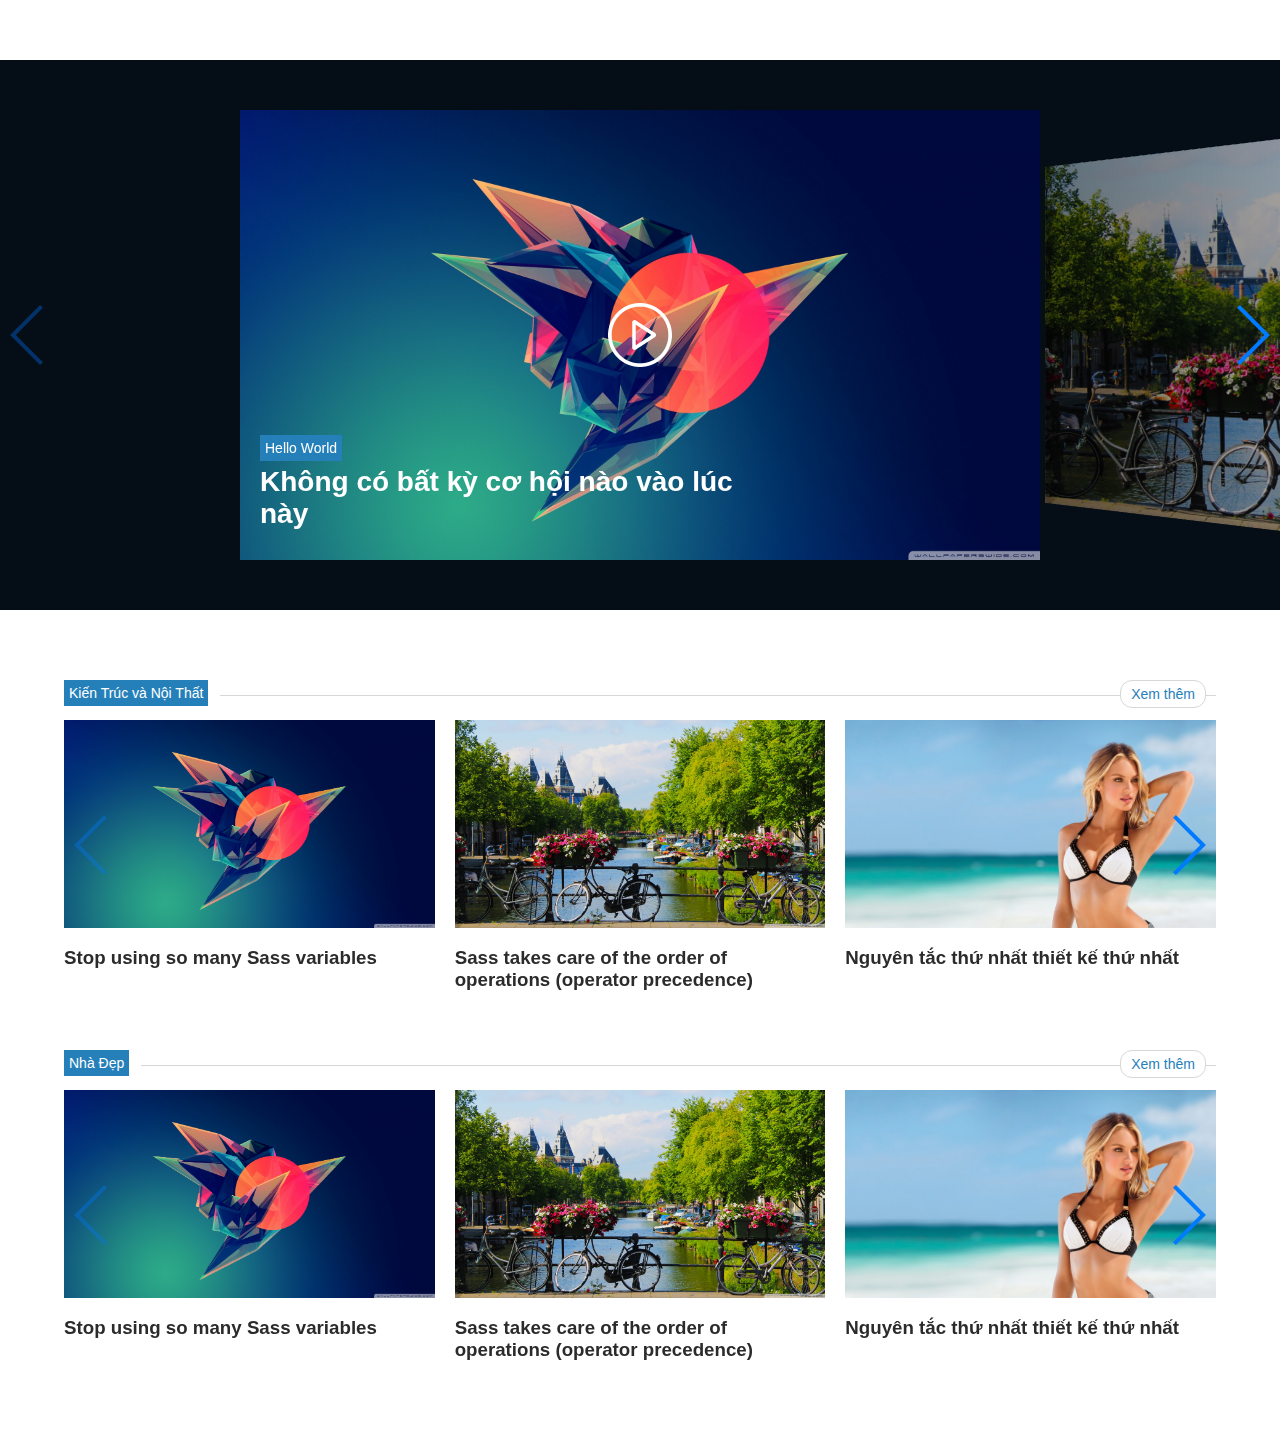
==== commit c0c0b014: "oo" ====
--- a/index.html
+++ b/index.html
@@ -147,7 +147,6 @@
 				    <script>  
 				         $(document).ready(function () {      
 						  var swiper = new Swiper('.cat-loop-1 .swiper-container', {
-					        paginationClickable: true,
 					        nextButton: '.cat-loop-1 .swiper-button-next',
 					        prevButton: '.cat-loop-1 .swiper-button-prev',
 					        spaceBetween: 20,
--- a/css/style.css
+++ b/css/style.css
@@ -1,2 +1,2 @@
-html{font-family:sans-serif;-ms-text-size-adjust:100%;-webkit-text-size-adjust:100%}body{margin:0}article,aside,details,figcaption,figure,footer,header,hgroup,main,menu,nav,section,summary{display:block}audio,canvas,progress,video{display:inline-block;vertical-align:baseline}audio:not([controls]){display:none;height:0}[hidden],template{display:none}a{background-color:transparent}a:active,a:hover{outline:0}abbr[title]{border-bottom:1px dotted}b,strong{font-weight:bold}dfn{font-style:italic}h1{font-size:2em;margin:0.67em 0}mark{background:#ff0;color:#000}small{font-size:80%}sub,sup{font-size:75%;line-height:0;position:relative;vertical-align:baseline}sup{top:-0.5em}sub{bottom:-0.25em}img{border:0}svg:not(:root){overflow:hidden}figure{margin:1em 40px}hr{box-sizing:content-box;height:0}pre{overflow:auto}code,kbd,pre,samp{font-family:monospace, monospace;font-size:1em}button,input,optgroup,select,textarea{color:inherit;font:inherit;margin:0}button{overflow:visible}button,select{text-transform:none}button,html input[type="button"],input[type="reset"],input[type="submit"]{-webkit-appearance:button;cursor:pointer}button[disabled],html input[disabled]{cursor:default}button::-moz-focus-inner,input::-moz-focus-inner{border:0;padding:0}input{line-height:normal}input[type="checkbox"],input[type="radio"]{box-sizing:border-box;padding:0}input[type="number"]::-webkit-inner-spin-button,input[type="number"]::-webkit-outer-spin-button{height:auto}input[type="search"]{-webkit-appearance:textfield;box-sizing:content-box}input[type="search"]::-webkit-search-cancel-button,input[type="search"]::-webkit-search-decoration{-webkit-appearance:none}fieldset{border:1px solid #c0c0c0;margin:0 2px;padding:0.35em 0.625em 0.75em}legend{border:0;padding:0}textarea{overflow:auto}optgroup{font-weight:bold}table{border-collapse:collapse;border-spacing:0}td,th{padding:0}a{text-decoration:none}header{position:relative;top:0px;left:0px;width:100%;height:40px;background:#000;padding:10px 0px;overflow:hidden}header #container{width:90%;margin:0 auto}header #container nav{float:left}header #container nav ul li{display:inline;float:left;margin:0px 20px}header #container nav ul li a{color:white;text-decoration:none}header #container .menu-action{float:right;color:white}#main{position:relative;width:100%;height:auto}#main .fullsize,#main .main-slider .swiper-container .swiper-slide img{width:100%;height:100%}#main .main-slider{width:100%;height:auto;background:#050d17;overflow:hidden}#main .main-slider .swiper-container{width:100%;padding-top:50px;padding-bottom:50px}#main .main-slider .swiper-container .swiper-slide{background-position:center;background-size:cover;width:800px;height:450px}#main .main-slider .swiper-container .swiper-slide .video-over{position:absolute;top:50%;left:50%;height:64px;width:64px;margin-left:-32px;margin-top:-32px;z-index:999;background:url("image/play43.png") no-repeat top left;cursor:pointer}#main .main-slider .swiper-container .swiper-slide .slider-info{position:absolute;bottom:0px;left:0px;padding:20px;text-align:left;max-width:60%;height:auto}#main .main-slider .swiper-container .swiper-slide .slider-info h3{font-size:28px;margin:10px 0px}#main .main-slider .swiper-container .swiper-slide .slider-info h3 a{color:white}#main .main-slider .swiper-container .swiper-slide .slider-info a.cat{padding:5px;background:#2580ba;color:white;font-size:14px}#main #container{position:relative;width:90%;height:auto;margin:0 auto;padding-top:30px;padding-bottom:30px;overflow:hidden}#main #container .cat-loop{margin:40px 0px}#main #container .cat-loop .info{position:relative;width:100%;height:30px}#main #container .cat-loop .info :after{content:"";border-bottom:1px solid #d7d7d7;margin:0 auto;position:absolute;top:50%;left:0;width:100%;z-index:-1}#main #container .cat-loop .info .cat{float:left;padding:5px;background:#2580ba;margin-right:10px;border-right:12px solid white}#main #container .cat-loop .info .cat a{color:white;font-size:14px}#main #container .cat-loop .info .more{float:right;background:white;padding:5px 10px;border:1px solid #d7d7d7;margin-right:10px;font-size:14px;color:#2580ba;-webkit-border-radius:12px;-moz-border-radius:12px;-ms-border-radius:12px;border-radius:12px}#main #container .cat-loop .swiper-container{position:relative;width:100%;margin:10px 0px;height:auto}#main #container .cat-loop .swiper-container .swiper-slide{height:auto}#main #container .cat-loop .swiper-container .swiper-slide .thumb{width:100%;padding:56.25% 0 0 0;position:relative;top:0px;left:0px;overflow:hidden}#main #container .cat-loop .swiper-container .swiper-slide .thumb img{position:absolute;top:0;left:0;display:block;max-height:100%;max-width:100%}#main #container .cat-loop .swiper-container .swiper-slide .thumb .overlay{position:absolute;top:0px;left:0px;height:100%;width:100%;z-index:2;background:#050d17;opacity:0;-webkit-transition:all 1s ease;-moz-transition:all 1s ease;-ms-transition:all 1s ease;-o-transition:all 1s ease;transition:all 1s ease}#main #container .cat-loop .swiper-container .swiper-slide .thumb .overlay img{position:absolute;top:50%;left:50%;width:64px;height:64px;margin-top:-32px;margin-left:-32px}#main #container .cat-loop .swiper-container .swiper-slide h3{position:relative;z-index:2;padding-left:0px}#main #container .cat-loop .swiper-container .swiper-slide h3 a{color:#2C2B2B}#main #container .cat-loop .swiper-container .swiper-slide:hover .thumb .overlay{opacity:0.5}#main #container .cat-loop .swiper-container .swiper-button-next,#main #container .cat-loop .swiper-container .swiper-button-prev{margin-top:-50px !important}#main #container .cat-loop .swiper-container .swiper-button-disabled{pointer-events:auto}#single-main{position:relative;width:100%;height:auto;background:#050d17}#single-main .container{position:relative;width:90%;height:auto;margin:0 auto;padding:20px 0px;overflow:hidden}#single-main .container #video-container{position:relative;float:left;width:70%;height:auto;padding:39.375% 0 0 0;top:0px;overflow:hidden;display:table}#single-main .container #video-container .video-js{position:absolute;width:100% !important;height:100% !important;top:0;left:0}#single-main .container .info{position:relative;float:right;width:30%}#single-main .container .info .cat{position:relative;width:100%;height:30px;margin-bottom:15px;margin-left:30px}#single-main .container .info .cat a{color:white;font-size:14px;background:#2580ba;float:left;padding:5px}#single-main .container .info .content h3{margin-left:30px;font-size:22px;line-height:30px}#single-main .container .info .content h3 a{color:white}#single-main .container .info .content p{color:#a5a5a5;margin-left:30px;font-size:14px;line-height:20px}#single-main .container .info .content #content-more{margin-left:30px;font-size:24px;line-height:24px;color:#000000;text-align:center;width:24px;height:24px;background:#a5a5a5;-webkit-border-radius:12px;-moz-border-radius:12px;-ms-border-radius:12px;border-radius:12px;cursor:pointer;-webkit-transition:all 1s ease;-moz-transition:all 1s ease;-ms-transition:all 1s ease;-o-transition:all 1s ease;transition:all 1s ease;margin-top:25px}#single-main .container .info .content #share{margin-left:30px;margin-top:25px}img#vjs-logobrand-image{position:absolute;top:8px;left:8px;transition:visibility 0.1s ease 0s, opacity 0.1s ease 0s;visibility:visible}.vjs-user-inactive img#vjs-logobrand-image{visibility:visible}.vjs-user-inactive.vjs-paused img#vjs-logobrand-image{visibility:visible}.vjs-ad-playing a#vjs-logobrand-image-destination{display:none}.more-toggle{-ms-transform:rotate(45deg);-webkit-transform:rotate(45deg);transform:rotate(45deg)}.swiper-container{margin:0 auto;position:relative;overflow:hidden;z-index:1}.swiper-container-no-flexbox .swiper-slide{float:left}.swiper-container-vertical>.swiper-wrapper{-webkit-box-orient:vertical;-moz-box-orient:vertical;-ms-flex-direction:column;-webkit-flex-direction:column;flex-direction:column}.swiper-wrapper{position:relative;width:100%;z-index:1;display:-webkit-box;display:-moz-box;display:-ms-flexbox;display:-webkit-flex;display:flex;-webkit-transition-property:-webkit-transform;-moz-transition-property:-moz-transform;-o-transition-property:-o-transform;-ms-transition-property:-ms-transform;transition-property:transform;-webkit-box-sizing:content-box;-moz-box-sizing:content-box;box-sizing:content-box}.swiper-container-android .swiper-slide,.swiper-wrapper{-webkit-transform:translate3d(0px, 0, 0);-moz-transform:translate3d(0px, 0, 0);-o-transform:translate(0px, 0px);-ms-transform:translate3d(0px, 0, 0);transform:translate3d(0px, 0, 0)}.swiper-container-multirow>.swiper-wrapper{-webkit-box-lines:multiple;-moz-box-lines:multiple;-ms-flex-wrap:wrap;-webkit-flex-wrap:wrap;flex-wrap:wrap}.swiper-container-free-mode>.swiper-wrapper{-webkit-transition-timing-function:ease-out;-moz-transition-timing-function:ease-out;-ms-transition-timing-function:ease-out;-o-transition-timing-function:ease-out;transition-timing-function:ease-out;margin:0 auto}.swiper-slide{-webkit-flex-shrink:0;-ms-flex:0 0 auto;flex-shrink:0;width:100%;height:100%;position:relative}.swiper-container .swiper-notification{position:absolute;left:0;top:0;pointer-events:none;opacity:0;z-index:-1000}.swiper-wp8-horizontal{-ms-touch-action:pan-y;touch-action:pan-y}.swiper-wp8-vertical{-ms-touch-action:pan-x;touch-action:pan-x}.swiper-button-prev,.swiper-button-next{position:absolute;top:50%;width:27px;height:44px;margin-top:-22px;z-index:10;cursor:pointer;-moz-background-size:27px 44px;-webkit-background-size:27px 44px;background-size:27px 44px;background-position:center;background-repeat:no-repeat}.swiper-button-prev.swiper-button-disabled,.swiper-button-next.swiper-button-disabled{opacity:0.35;cursor:auto;pointer-events:none}.swiper-button-prev,.swiper-container-rtl .swiper-button-next{background-image:url("data:image/svg+xml;charset=utf-8,%3Csvg%20xmlns%3D'http%3A%2F%2Fwww.w3.org%2F2000%2Fsvg'%20viewBox%3D'0%200%2027%2044'%3E%3Cpath%20d%3D'M0%2C22L22%2C0l2.1%2C2.1L4.2%2C22l19.9%2C19.9L22%2C44L0%2C22L0%2C22L0%2C22z'%20fill%3D'%23007aff'%2F%3E%3C%2Fsvg%3E");left:10px;right:auto}.swiper-button-prev.swiper-button-black,.swiper-container-rtl .swiper-button-next.swiper-button-black{background-image:url("data:image/svg+xml;charset=utf-8,%3Csvg%20xmlns%3D'http%3A%2F%2Fwww.w3.org%2F2000%2Fsvg'%20viewBox%3D'0%200%2027%2044'%3E%3Cpath%20d%3D'M0%2C22L22%2C0l2.1%2C2.1L4.2%2C22l19.9%2C19.9L22%2C44L0%2C22L0%2C22L0%2C22z'%20fill%3D'%23000000'%2F%3E%3C%2Fsvg%3E")}.swiper-button-prev.swiper-button-white,.swiper-container-rtl .swiper-button-next.swiper-button-white{background-image:url("data:image/svg+xml;charset=utf-8,%3Csvg%20xmlns%3D'http%3A%2F%2Fwww.w3.org%2F2000%2Fsvg'%20viewBox%3D'0%200%2027%2044'%3E%3Cpath%20d%3D'M0%2C22L22%2C0l2.1%2C2.1L4.2%2C22l19.9%2C19.9L22%2C44L0%2C22L0%2C22L0%2C22z'%20fill%3D'%23ffffff'%2F%3E%3C%2Fsvg%3E")}.swiper-button-next,.swiper-container-rtl .swiper-button-prev{background-image:url("data:image/svg+xml;charset=utf-8,%3Csvg%20xmlns%3D'http%3A%2F%2Fwww.w3.org%2F2000%2Fsvg'%20viewBox%3D'0%200%2027%2044'%3E%3Cpath%20d%3D'M27%2C22L27%2C22L5%2C44l-2.1-2.1L22.8%2C22L2.9%2C2.1L5%2C0L27%2C22L27%2C22z'%20fill%3D'%23007aff'%2F%3E%3C%2Fsvg%3E");right:10px;left:auto}.swiper-button-next.swiper-button-black,.swiper-container-rtl .swiper-button-prev.swiper-button-black{background-image:url("data:image/svg+xml;charset=utf-8,%3Csvg%20xmlns%3D'http%3A%2F%2Fwww.w3.org%2F2000%2Fsvg'%20viewBox%3D'0%200%2027%2044'%3E%3Cpath%20d%3D'M27%2C22L27%2C22L5%2C44l-2.1-2.1L22.8%2C22L2.9%2C2.1L5%2C0L27%2C22L27%2C22z'%20fill%3D'%23000000'%2F%3E%3C%2Fsvg%3E")}.swiper-button-next.swiper-button-white,.swiper-container-rtl .swiper-button-prev.swiper-button-white{background-image:url("data:image/svg+xml;charset=utf-8,%3Csvg%20xmlns%3D'http%3A%2F%2Fwww.w3.org%2F2000%2Fsvg'%20viewBox%3D'0%200%2027%2044'%3E%3Cpath%20d%3D'M27%2C22L27%2C22L5%2C44l-2.1-2.1L22.8%2C22L2.9%2C2.1L5%2C0L27%2C22L27%2C22z'%20fill%3D'%23ffffff'%2F%3E%3C%2Fsvg%3E")}.swiper-pagination{position:absolute;text-align:center;-webkit-transition:300ms;-moz-transition:300ms;-o-transition:300ms;transition:300ms;-webkit-transform:translate3d(0, 0, 0);-ms-transform:translate3d(0, 0, 0);-o-transform:translate3d(0, 0, 0);transform:translate3d(0, 0, 0);z-index:10}.swiper-pagination.swiper-pagination-hidden{opacity:0}.swiper-pagination-bullet{width:8px;height:8px;display:inline-block;border-radius:100%;background:#000;opacity:0.2}button.swiper-pagination-bullet{border:none;margin:0;padding:0;box-shadow:none;-moz-appearance:none;-ms-appearance:none;-webkit-appearance:none;appearance:none}.swiper-pagination-clickable .swiper-pagination-bullet{cursor:pointer}.swiper-pagination-white .swiper-pagination-bullet{background:#fff}.swiper-pagination-bullet-active{opacity:1;background:#007aff}.swiper-pagination-white .swiper-pagination-bullet-active{background:#fff}.swiper-pagination-black .swiper-pagination-bullet-active{background:#000}.swiper-container-vertical>.swiper-pagination{right:10px;top:50%;-webkit-transform:translate3d(0px, -50%, 0);-moz-transform:translate3d(0px, -50%, 0);-o-transform:translate(0px, -50%);-ms-transform:translate3d(0px, -50%, 0);transform:translate3d(0px, -50%, 0)}.swiper-container-vertical>.swiper-pagination .swiper-pagination-bullet{margin:5px 0;display:block}.swiper-container-horizontal>.swiper-pagination{bottom:10px;left:0;width:100%}.swiper-container-horizontal>.swiper-pagination .swiper-pagination-bullet{margin:0 5px}.swiper-container-3d{-webkit-perspective:1200px;-moz-perspective:1200px;-o-perspective:1200px;perspective:1200px}.swiper-container-3d .swiper-wrapper,.swiper-container-3d .swiper-slide,.swiper-container-3d .swiper-slide-shadow-left,.swiper-container-3d .swiper-slide-shadow-right,.swiper-container-3d .swiper-slide-shadow-top,.swiper-container-3d .swiper-slide-shadow-bottom,.swiper-container-3d .swiper-cube-shadow{-webkit-transform-style:preserve-3d;-moz-transform-style:preserve-3d;-ms-transform-style:preserve-3d;transform-style:preserve-3d}.swiper-container-3d .swiper-slide-shadow-left,.swiper-container-3d .swiper-slide-shadow-right,.swiper-container-3d .swiper-slide-shadow-top,.swiper-container-3d .swiper-slide-shadow-bottom{position:absolute;left:0;top:0;width:100%;height:100%;pointer-events:none;z-index:10}.swiper-container-3d .swiper-slide-shadow-left{background-image:-webkit-gradient(linear, left top, right top, from(rgba(0,0,0,0.5)), to(transparent));background-image:-webkit-linear-gradient(right, rgba(0,0,0,0.5), transparent);background-image:-moz-linear-gradient(right, rgba(0,0,0,0.5), transparent);background-image:-o-linear-gradient(right, rgba(0,0,0,0.5), transparent);background-image:linear-gradient(to left, rgba(0,0,0,0.5), transparent)}.swiper-container-3d .swiper-slide-shadow-right{background-image:-webkit-gradient(linear, right top, left top, from(rgba(0,0,0,0.5)), to(transparent));background-image:-webkit-linear-gradient(left, rgba(0,0,0,0.5), transparent);background-image:-moz-linear-gradient(left, rgba(0,0,0,0.5), transparent);background-image:-o-linear-gradient(left, rgba(0,0,0,0.5), transparent);background-image:linear-gradient(to right, rgba(0,0,0,0.5), transparent)}.swiper-container-3d .swiper-slide-shadow-top{background-image:-webkit-gradient(linear, left top, left bottom, from(rgba(0,0,0,0.5)), to(transparent));background-image:-webkit-linear-gradient(bottom, rgba(0,0,0,0.5), transparent);background-image:-moz-linear-gradient(bottom, rgba(0,0,0,0.5), transparent);background-image:-o-linear-gradient(bottom, rgba(0,0,0,0.5), transparent);background-image:linear-gradient(to top, rgba(0,0,0,0.5), transparent)}.swiper-container-3d .swiper-slide-shadow-bottom{background-image:-webkit-gradient(linear, left bottom, left top, from(rgba(0,0,0,0.5)), to(transparent));background-image:-webkit-linear-gradient(top, rgba(0,0,0,0.5), transparent);background-image:-moz-linear-gradient(top, rgba(0,0,0,0.5), transparent);background-image:-o-linear-gradient(top, rgba(0,0,0,0.5), transparent);background-image:linear-gradient(to bottom, rgba(0,0,0,0.5), transparent)}.swiper-container-coverflow .swiper-wrapper{-ms-perspective:1200px}.swiper-container-fade.swiper-container-free-mode .swiper-slide{-webkit-transition-timing-function:ease-out;-moz-transition-timing-function:ease-out;-ms-transition-timing-function:ease-out;-o-transition-timing-function:ease-out;transition-timing-function:ease-out}.swiper-container-fade .swiper-slide{pointer-events:none}.swiper-container-fade .swiper-slide .swiper-slide{pointer-events:none}.swiper-container-fade .swiper-slide-active,.swiper-container-fade .swiper-slide-active .swiper-slide-active{pointer-events:auto}.swiper-container-cube{overflow:visible}.swiper-container-cube .swiper-slide{pointer-events:none;visibility:hidden;-webkit-transform-origin:0 0;-moz-transform-origin:0 0;-ms-transform-origin:0 0;transform-origin:0 0;-webkit-backface-visibility:hidden;-moz-backface-visibility:hidden;-ms-backface-visibility:hidden;backface-visibility:hidden;width:100%;height:100%;z-index:1}.swiper-container-cube.swiper-container-rtl .swiper-slide{-webkit-transform-origin:100% 0;-moz-transform-origin:100% 0;-ms-transform-origin:100% 0;transform-origin:100% 0}.swiper-container-cube .swiper-slide-active,.swiper-container-cube .swiper-slide-next,.swiper-container-cube .swiper-slide-prev,.swiper-container-cube .swiper-slide-next+.swiper-slide{pointer-events:auto;visibility:visible}.swiper-container-cube .swiper-slide-shadow-top,.swiper-container-cube .swiper-slide-shadow-bottom,.swiper-container-cube .swiper-slide-shadow-left,.swiper-container-cube .swiper-slide-shadow-right{z-index:0;-webkit-backface-visibility:hidden;-moz-backface-visibility:hidden;-ms-backface-visibility:hidden;backface-visibility:hidden}.swiper-container-cube .swiper-cube-shadow{position:absolute;left:0;bottom:0px;width:100%;height:100%;background:#000;opacity:0.6;-webkit-filter:blur(50px);filter:blur(50px);z-index:0}.swiper-scrollbar{border-radius:10px;position:relative;-ms-touch-action:none;background:rgba(0,0,0,0.1)}.swiper-container-horizontal>.swiper-scrollbar{position:absolute;left:1%;bottom:3px;z-index:50;height:5px;width:98%}.swiper-container-vertical>.swiper-scrollbar{position:absolute;right:3px;top:1%;z-index:50;width:5px;height:98%}.swiper-scrollbar-drag{height:100%;width:100%;position:relative;background:rgba(0,0,0,0.5);border-radius:10px;left:0;top:0}.swiper-scrollbar-cursor-drag{cursor:move}.swiper-lazy-preloader{width:42px;height:42px;position:absolute;left:50%;top:50%;margin-left:-21px;margin-top:-21px;z-index:10;-webkit-transform-origin:50%;-moz-transform-origin:50%;transform-origin:50%;-webkit-animation:swiper-preloader-spin 1s steps(12, end) infinite;-moz-animation:swiper-preloader-spin 1s steps(12, end) infinite;animation:swiper-preloader-spin 1s steps(12, end) infinite}.swiper-lazy-preloader:after{display:block;content:"";width:100%;height:100%;background-image:url("data:image/svg+xml;charset=utf-8,%3Csvg%20viewBox%3D'0%200%20120%20120'%20xmlns%3D'http%3A%2F%2Fwww.w3.org%2F2000%2Fsvg'%20xmlns%3Axlink%3D'http%3A%2F%2Fwww.w3.org%2F1999%2Fxlink'%3E%3Cdefs%3E%3Cline%20id%3D'l'%20x1%3D'60'%20x2%3D'60'%20y1%3D'7'%20y2%3D'27'%20stroke%3D'%236c6c6c'%20stroke-width%3D'11'%20stroke-linecap%3D'round'%2F%3E%3C%2Fdefs%3E%3Cg%3E%3Cuse%20xlink%3Ahref%3D'%23l'%20opacity%3D'.27'%2F%3E%3Cuse%20xlink%3Ahref%3D'%23l'%20opacity%3D'.27'%20transform%3D'rotate(30%2060%2C60)'%2F%3E%3Cuse%20xlink%3Ahref%3D'%23l'%20opacity%3D'.27'%20transform%3D'rotate(60%2060%2C60)'%2F%3E%3Cuse%20xlink%3Ahref%3D'%23l'%20opacity%3D'.27'%20transform%3D'rotate(90%2060%2C60)'%2F%3E%3Cuse%20xlink%3Ahref%3D'%23l'%20opacity%3D'.27'%20transform%3D'rotate(120%2060%2C60)'%2F%3E%3Cuse%20xlink%3Ahref%3D'%23l'%20opacity%3D'.27'%20transform%3D'rotate(150%2060%2C60)'%2F%3E%3Cuse%20xlink%3Ahref%3D'%23l'%20opacity%3D'.37'%20transform%3D'rotate(180%2060%2C60)'%2F%3E%3Cuse%20xlink%3Ahref%3D'%23l'%20opacity%3D'.46'%20transform%3D'rotate(210%2060%2C60)'%2F%3E%3Cuse%20xlink%3Ahref%3D'%23l'%20opacity%3D'.56'%20transform%3D'rotate(240%2060%2C60)'%2F%3E%3Cuse%20xlink%3Ahref%3D'%23l'%20opacity%3D'.66'%20transform%3D'rotate(270%2060%2C60)'%2F%3E%3Cuse%20xlink%3Ahref%3D'%23l'%20opacity%3D'.75'%20transform%3D'rotate(300%2060%2C60)'%2F%3E%3Cuse%20xlink%3Ahref%3D'%23l'%20opacity%3D'.85'%20transform%3D'rotate(330%2060%2C60)'%2F%3E%3C%2Fg%3E%3C%2Fsvg%3E");background-position:50%;-webkit-background-size:100%;background-size:100%;background-repeat:no-repeat}.swiper-lazy-preloader-white:after{background-image:url("data:image/svg+xml;charset=utf-8,%3Csvg%20viewBox%3D'0%200%20120%20120'%20xmlns%3D'http%3A%2F%2Fwww.w3.org%2F2000%2Fsvg'%20xmlns%3Axlink%3D'http%3A%2F%2Fwww.w3.org%2F1999%2Fxlink'%3E%3Cdefs%3E%3Cline%20id%3D'l'%20x1%3D'60'%20x2%3D'60'%20y1%3D'7'%20y2%3D'27'%20stroke%3D'%23fff'%20stroke-width%3D'11'%20stroke-linecap%3D'round'%2F%3E%3C%2Fdefs%3E%3Cg%3E%3Cuse%20xlink%3Ahref%3D'%23l'%20opacity%3D'.27'%2F%3E%3Cuse%20xlink%3Ahref%3D'%23l'%20opacity%3D'.27'%20transform%3D'rotate(30%2060%2C60)'%2F%3E%3Cuse%20xlink%3Ahref%3D'%23l'%20opacity%3D'.27'%20transform%3D'rotate(60%2060%2C60)'%2F%3E%3Cuse%20xlink%3Ahref%3D'%23l'%20opacity%3D'.27'%20transform%3D'rotate(90%2060%2C60)'%2F%3E%3Cuse%20xlink%3Ahref%3D'%23l'%20opacity%3D'.27'%20transform%3D'rotate(120%2060%2C60)'%2F%3E%3Cuse%20xlink%3Ahref%3D'%23l'%20opacity%3D'.27'%20transform%3D'rotate(150%2060%2C60)'%2F%3E%3Cuse%20xlink%3Ahref%3D'%23l'%20opacity%3D'.37'%20transform%3D'rotate(180%2060%2C60)'%2F%3E%3Cuse%20xlink%3Ahref%3D'%23l'%20opacity%3D'.46'%20transform%3D'rotate(210%2060%2C60)'%2F%3E%3Cuse%20xlink%3Ahref%3D'%23l'%20opacity%3D'.56'%20transform%3D'rotate(240%2060%2C60)'%2F%3E%3Cuse%20xlink%3Ahref%3D'%23l'%20opacity%3D'.66'%20transform%3D'rotate(270%2060%2C60)'%2F%3E%3Cuse%20xlink%3Ahref%3D'%23l'%20opacity%3D'.75'%20transform%3D'rotate(300%2060%2C60)'%2F%3E%3Cuse%20xlink%3Ahref%3D'%23l'%20opacity%3D'.85'%20transform%3D'rotate(330%2060%2C60)'%2F%3E%3C%2Fg%3E%3C%2Fsvg%3E")}@-webkit-keyframes swiper-preloader-spin{100%{-webkit-transform:rotate(360deg)}}@keyframes swiper-preloader-spin{100%{transform:rotate(360deg)}}.jssocials-shares{margin:0.2em 0}.jssocials-shares *{box-sizing:border-box}.jssocials-share{display:inline-block;vertical-align:top;margin:0.3em}.jssocials-share:first-child{margin-left:0}.jssocials-share:last-child{margin-right:0}.jssocials-share-logo{width:1em;vertical-align:middle;font-size:1.5em}img.jssocials-share-logo{width:auto;height:1em}.jssocials-share-link{display:inline-block;text-align:center;text-decoration:none;line-height:1}.jssocials-share-link.jssocials-share-link-count{padding-top:.2em}.jssocials-share-link.jssocials-share-link-count .jssocials-share-count{display:block;font-size:.6em;margin:0 -.5em -.8em -.5em}.jssocials-share-link.jssocials-share-no-count{padding-top:.5em}.jssocials-share-link.jssocials-share-no-count .jssocials-share-count{height:1em}.jssocials-share-label{padding-left:0.3em;vertical-align:middle}.jssocials-share-count-box{display:inline-block;height:1.5em;padding:0 0.3em;vertical-align:middle;cursor:default}.jssocials-share-count-box.jssocials-share-no-count{display:none}.jssocials-share-count{line-height:1.5em;vertical-align:middle}.jssocials-share-twitter .jssocials-share-link{background:#00aced}.jssocials-share-twitter .jssocials-share-link:hover{background:#0087ba}.jssocials-share-facebook .jssocials-share-link{background:#3b5998}.jssocials-share-facebook .jssocials-share-link:hover{background:#2d4373}.jssocials-share-googleplus .jssocials-share-link{background:#dd4b39}.jssocials-share-googleplus .jssocials-share-link:hover{background:#c23321}.jssocials-share-linkedin .jssocials-share-link{background:#007bb6}.jssocials-share-linkedin .jssocials-share-link:hover{background:#005983}.jssocials-share-pinterest .jssocials-share-link{background:#cb2027}.jssocials-share-pinterest .jssocials-share-link:hover{background:#9f191f}.jssocials-share-email .jssocials-share-link{background:#3490F3}.jssocials-share-email .jssocials-share-link:hover{background:#0e76e6}.jssocials-share-link{padding:.5em .6em;color:#fff;transition:background 200ms ease-in-out,border-color 200ms ease-in-out}.jssocials-share-link:hover,.jssocials-share-link:focus,.jssocials-share-link:active{color:#fff}.jssocials-share-count-box{position:relative;height:2.5em;padding:0 .3em;margin-left:0.3em;background:#f5f5f5;transition:background 200ms ease-in-out,border-color 200ms ease-in-out}.jssocials-share-count-box:hover{background:#dcdcdc}.jssocials-share-count-box:hover:after{border-color:transparent #dcdcdc transparent transparent}.jssocials-share-count-box:after{content:"";display:block;position:absolute;top:0.85em;left:-0.3em;width:0;height:0;border-width:0.4em 0.4em 0.4em 0;border-style:solid;border-color:transparent #f5f5f5 transparent transparent;transform:rotate(360deg);transition:background 200ms ease-in-out,border-color 200ms ease-in-out}.jssocials-share-count-box .jssocials-share-count{line-height:2.5em;color:#444}
+html{font-family:sans-serif;-ms-text-size-adjust:100%;-webkit-text-size-adjust:100%}body{margin:0}article,aside,details,figcaption,figure,footer,header,hgroup,main,menu,nav,section,summary{display:block}audio,canvas,progress,video{display:inline-block;vertical-align:baseline}audio:not([controls]){display:none;height:0}[hidden],template{display:none}a{background-color:transparent}a:active,a:hover{outline:0}abbr[title]{border-bottom:1px dotted}b,strong{font-weight:bold}dfn{font-style:italic}h1{font-size:2em;margin:0.67em 0}mark{background:#ff0;color:#000}small{font-size:80%}sub,sup{font-size:75%;line-height:0;position:relative;vertical-align:baseline}sup{top:-0.5em}sub{bottom:-0.25em}img{border:0}svg:not(:root){overflow:hidden}figure{margin:1em 40px}hr{box-sizing:content-box;height:0}pre{overflow:auto}code,kbd,pre,samp{font-family:monospace, monospace;font-size:1em}button,input,optgroup,select,textarea{color:inherit;font:inherit;margin:0}button{overflow:visible}button,select{text-transform:none}button,html input[type="button"],input[type="reset"],input[type="submit"]{-webkit-appearance:button;cursor:pointer}button[disabled],html input[disabled]{cursor:default}button::-moz-focus-inner,input::-moz-focus-inner{border:0;padding:0}input{line-height:normal}input[type="checkbox"],input[type="radio"]{box-sizing:border-box;padding:0}input[type="number"]::-webkit-inner-spin-button,input[type="number"]::-webkit-outer-spin-button{height:auto}input[type="search"]{-webkit-appearance:textfield;box-sizing:content-box}input[type="search"]::-webkit-search-cancel-button,input[type="search"]::-webkit-search-decoration{-webkit-appearance:none}fieldset{border:1px solid #c0c0c0;margin:0 2px;padding:0.35em 0.625em 0.75em}legend{border:0;padding:0}textarea{overflow:auto}optgroup{font-weight:bold}table{border-collapse:collapse;border-spacing:0}td,th{padding:0}a{text-decoration:none}header{position:relative;top:0px;left:0px;width:100%;height:40px;background:#fff;padding:10px 0px;overflow:hidden}header #container{width:90%;margin:0 auto}header #container nav{float:left}header #container nav ul li{display:inline;float:left;margin:0px 20px}header #container nav ul li a{color:white;text-decoration:none}header #container .menu-action{float:right;color:white}#main{position:relative;width:100%;height:auto}#main .fullsize,#main .main-slider .swiper-container .swiper-slide img{width:100%;height:100%}#main .main-slider{width:100%;height:auto;background:#050d17;overflow:hidden}#main .main-slider .swiper-container{width:100%;padding-top:50px;padding-bottom:50px}#main .main-slider .swiper-container .swiper-slide{background-position:center;background-size:cover;width:800px;height:450px}#main .main-slider .swiper-container .swiper-slide .video-over{position:absolute;top:50%;left:50%;height:64px;width:64px;margin-left:-32px;margin-top:-32px;z-index:999;background:url("image/play43.png") no-repeat top left;cursor:pointer}#main .main-slider .swiper-container .swiper-slide .slider-info{position:absolute;bottom:0px;left:0px;padding:20px;text-align:left;max-width:60%;height:auto}#main .main-slider .swiper-container .swiper-slide .slider-info h3{font-size:28px;margin:10px 0px}#main .main-slider .swiper-container .swiper-slide .slider-info h3 a{color:white}#main .main-slider .swiper-container .swiper-slide .slider-info a.cat{padding:5px;background:#2580ba;color:white;font-size:14px}#main #container{position:relative;width:90%;height:auto;margin:0 auto;padding-top:30px;padding-bottom:30px;overflow:hidden}#main #container .cat-loop{margin:40px 0px}#main #container .cat-loop .info{position:relative;width:100%;height:30px}#main #container .cat-loop .info :after{content:"";border-bottom:1px solid #d7d7d7;margin:0 auto;position:absolute;top:50%;left:0;width:100%;z-index:-1}#main #container .cat-loop .info .cat{float:left;padding:5px;background:#2580ba;margin-right:10px;border-right:12px solid white}#main #container .cat-loop .info .cat a{color:white;font-size:14px}#main #container .cat-loop .info .more{float:right;background:white;padding:5px 10px;border:1px solid #d7d7d7;margin-right:10px;font-size:14px;color:#2580ba;-webkit-border-radius:12px;-moz-border-radius:12px;-ms-border-radius:12px;border-radius:12px}#main #container .cat-loop .swiper-container{position:relative;width:100%;margin:10px 0px;height:auto}#main #container .cat-loop .swiper-container .swiper-slide{height:auto}#main #container .cat-loop .swiper-container .swiper-slide .thumb{width:100%;padding:56.25% 0 0 0;position:relative;top:0px;left:0px;overflow:hidden}#main #container .cat-loop .swiper-container .swiper-slide .thumb img{position:absolute;top:0;left:0;display:block;max-height:100%;max-width:100%}#main #container .cat-loop .swiper-container .swiper-slide .thumb .overlay{position:absolute;top:0px;left:0px;height:100%;width:100%;z-index:2;background:#050d17;opacity:0;-webkit-transition:all 1s ease;-moz-transition:all 1s ease;-ms-transition:all 1s ease;-o-transition:all 1s ease;transition:all 1s ease}#main #container .cat-loop .swiper-container .swiper-slide .thumb .overlay img{position:absolute;top:50%;left:50%;width:64px;height:64px;margin-top:-32px;margin-left:-32px}#main #container .cat-loop .swiper-container .swiper-slide h3{position:relative;z-index:2;padding-left:0px}#main #container .cat-loop .swiper-container .swiper-slide h3 a{color:#2C2B2B}#main #container .cat-loop .swiper-container .swiper-slide:hover .thumb .overlay{opacity:0.5}#main #container .cat-loop .swiper-container .swiper-button-next,#main #container .cat-loop .swiper-container .swiper-button-prev{margin-top:-50px !important}#main #container .cat-loop .swiper-container .swiper-button-disabled{pointer-events:auto}#single-main{position:relative;width:100%;height:auto;background:#050d17}#single-main .container{position:relative;width:90%;height:auto;margin:0 auto;padding:30px 0px;overflow:hidden}#single-main .container #video-container{position:relative;float:left;width:70%;height:auto;padding:39.375% 0 0 0;top:0px;overflow:hidden;display:table}#single-main .container #video-container .video-js{position:absolute;width:100% !important;height:100% !important;top:0;left:0}#single-main .container .info{position:relative;float:right;width:30%}#single-main .container .info .cat{position:relative;width:100%;height:30px;margin-left:30px}#single-main .container .info .cat a{color:white;font-size:14px;background:#2580ba;float:left;padding:5px}#single-main .container .info .content{position:relative;width:100%}#single-main .container .info .content h3{margin-left:30px;margin-top:30px;margin-bottom:30px;font-size:22px;line-height:30px}#single-main .container .info .content h3 a{color:white}#single-main .container .info .content p{color:#a5a5a5;margin-left:30px;font-size:14px;line-height:20px}#single-main .container .info .content #content-more{margin-left:30px;font-size:24px;line-height:24px;color:#000000;text-align:center;width:24px;height:24px;background:#a5a5a5;-webkit-border-radius:12px;-moz-border-radius:12px;-ms-border-radius:12px;border-radius:12px;cursor:pointer;-webkit-transition:all 1s ease;-moz-transition:all 1s ease;-ms-transition:all 1s ease;-o-transition:all 1s ease;transition:all 1s ease;margin-top:30px}#single-main .container .info .content #share{margin-left:30px;margin-top:30px}#single-main .playlist{width:100%;height:auto;background-color:#050d17;margin:0 auto;padding:60px 0px 0px 0px}#single-main .playlist .playlist-title{position:relative}#single-main .playlist .playlist-title h3{color:white;margin:0px 0px 30px 30px !important}#single-main .playlist .swiper-container{width:100%;height:auto;margin:0 auto}#single-main .playlist .swiper-container .swiper-wrapper:hover .swiper-slide{opacity:0.5}#single-main .playlist .swiper-container .swiper-slide{max-width:267px;height:auto !important}#single-main .playlist .swiper-container .swiper-slide .thumb{height:150px;width:267px;position:relative;top:0;left:0;overflow:hidden}#single-main .playlist .swiper-container .swiper-slide .thumb img{width:100%;height:100%}#single-main .playlist .swiper-container .swiper-slide .thumb .overlay{position:absolute;top:0;left:0;width:100%;height:100%;z-index:2}#single-main .playlist .swiper-container .swiper-slide .thumb .overlay img{position:absolute;top:50%;left:50%;width:64px;height:64px;margin-top:-32px;margin-left:-32px}#single-main .playlist .swiper-container .swiper-slide h4{position:relative;margin-top:10px;margin-bottom:30px;width:100%;height:auto}#single-main .playlist .swiper-container .swiper-slide h4 a{color:white;font-size:14px;line-height:20px}#single-main .playlist .swiper-container .swiper-slide:first-child{margin-left:30px}#single-main .playlist .swiper-container .swiper-button-next,#single-main .playlist .swiper-container .swiper-button-prev{margin-top:-30px !important}#single-main .playlist .swiper-container .swiper-button-disabled{pointer-events:auto}#single-main .playlist .swiper-container .swiper-slide:hover{opacity:1 !important}img#vjs-logobrand-image{position:absolute;top:12px;right:20px;transition:visibility 0.1s ease 0s, opacity 0.1s ease 0s;visibility:visible}.vjs-user-inactive img#vjs-logobrand-image{visibility:visible}.vjs-user-inactive.vjs-paused img#vjs-logobrand-image{visibility:visible}.vjs-ad-playing a#vjs-logobrand-image-destination{display:none}.more-toggle{-ms-transform:rotate(45deg);-webkit-transform:rotate(45deg);transform:rotate(45deg)}.swiper-container{margin:0 auto;position:relative;overflow:hidden;z-index:1}.swiper-container-no-flexbox .swiper-slide{float:left}.swiper-container-vertical>.swiper-wrapper{-webkit-box-orient:vertical;-moz-box-orient:vertical;-ms-flex-direction:column;-webkit-flex-direction:column;flex-direction:column}.swiper-wrapper{position:relative;width:100%;z-index:1;display:-webkit-box;display:-moz-box;display:-ms-flexbox;display:-webkit-flex;display:flex;-webkit-transition-property:-webkit-transform;-moz-transition-property:-moz-transform;-o-transition-property:-o-transform;-ms-transition-property:-ms-transform;transition-property:transform;-webkit-box-sizing:content-box;-moz-box-sizing:content-box;box-sizing:content-box}.swiper-container-android .swiper-slide,.swiper-wrapper{-webkit-transform:translate3d(0px, 0, 0);-moz-transform:translate3d(0px, 0, 0);-o-transform:translate(0px, 0px);-ms-transform:translate3d(0px, 0, 0);transform:translate3d(0px, 0, 0)}.swiper-container-multirow>.swiper-wrapper{-webkit-box-lines:multiple;-moz-box-lines:multiple;-ms-flex-wrap:wrap;-webkit-flex-wrap:wrap;flex-wrap:wrap}.swiper-container-free-mode>.swiper-wrapper{-webkit-transition-timing-function:ease-out;-moz-transition-timing-function:ease-out;-ms-transition-timing-function:ease-out;-o-transition-timing-function:ease-out;transition-timing-function:ease-out;margin:0 auto}.swiper-slide{-webkit-flex-shrink:0;-ms-flex:0 0 auto;flex-shrink:0;width:100%;height:100%;position:relative}.swiper-container .swiper-notification{position:absolute;left:0;top:0;pointer-events:none;opacity:0;z-index:-1000}.swiper-wp8-horizontal{-ms-touch-action:pan-y;touch-action:pan-y}.swiper-wp8-vertical{-ms-touch-action:pan-x;touch-action:pan-x}.swiper-button-prev,.swiper-button-next{position:absolute;top:50%;width:37px;height:60px;margin-top:-30px;z-index:10;cursor:pointer;-moz-background-size:37px 60px;-webkit-background-size:37px 60px;background-size:37px 60px;background-position:center;background-repeat:no-repeat}.swiper-button-prev.swiper-button-disabled,.swiper-button-next.swiper-button-disabled{opacity:0.35;cursor:auto;pointer-events:none}.swiper-button-prev,.swiper-container-rtl .swiper-button-next{background-image:url("data:image/svg+xml;charset=utf-8,%3Csvg%20xmlns%3D'http%3A%2F%2Fwww.w3.org%2F2000%2Fsvg'%20viewBox%3D'0%200%2027%2044'%3E%3Cpath%20d%3D'M0%2C22L22%2C0l2.1%2C2.1L4.2%2C22l19.9%2C19.9L22%2C44L0%2C22L0%2C22L0%2C22z'%20fill%3D'%23007aff'%2F%3E%3C%2Fsvg%3E");left:10px;right:auto}.swiper-button-prev.swiper-button-black,.swiper-container-rtl .swiper-button-next.swiper-button-black{background-image:url("data:image/svg+xml;charset=utf-8,%3Csvg%20xmlns%3D'http%3A%2F%2Fwww.w3.org%2F2000%2Fsvg'%20viewBox%3D'0%200%2027%2044'%3E%3Cpath%20d%3D'M0%2C22L22%2C0l2.1%2C2.1L4.2%2C22l19.9%2C19.9L22%2C44L0%2C22L0%2C22L0%2C22z'%20fill%3D'%23000000'%2F%3E%3C%2Fsvg%3E")}.swiper-button-prev.swiper-button-white,.swiper-container-rtl .swiper-button-next.swiper-button-white{background-image:url("data:image/svg+xml;charset=utf-8,%3Csvg%20xmlns%3D'http%3A%2F%2Fwww.w3.org%2F2000%2Fsvg'%20viewBox%3D'0%200%2027%2044'%3E%3Cpath%20d%3D'M0%2C22L22%2C0l2.1%2C2.1L4.2%2C22l19.9%2C19.9L22%2C44L0%2C22L0%2C22L0%2C22z'%20fill%3D'%23ffffff'%2F%3E%3C%2Fsvg%3E")}.swiper-button-next,.swiper-container-rtl .swiper-button-prev{background-image:url("data:image/svg+xml;charset=utf-8,%3Csvg%20xmlns%3D'http%3A%2F%2Fwww.w3.org%2F2000%2Fsvg'%20viewBox%3D'0%200%2027%2044'%3E%3Cpath%20d%3D'M27%2C22L27%2C22L5%2C44l-2.1-2.1L22.8%2C22L2.9%2C2.1L5%2C0L27%2C22L27%2C22z'%20fill%3D'%23007aff'%2F%3E%3C%2Fsvg%3E");right:10px;left:auto}.swiper-button-next.swiper-button-black,.swiper-container-rtl .swiper-button-prev.swiper-button-black{background-image:url("data:image/svg+xml;charset=utf-8,%3Csvg%20xmlns%3D'http%3A%2F%2Fwww.w3.org%2F2000%2Fsvg'%20viewBox%3D'0%200%2027%2044'%3E%3Cpath%20d%3D'M27%2C22L27%2C22L5%2C44l-2.1-2.1L22.8%2C22L2.9%2C2.1L5%2C0L27%2C22L27%2C22z'%20fill%3D'%23000000'%2F%3E%3C%2Fsvg%3E")}.swiper-button-next.swiper-button-white,.swiper-container-rtl .swiper-button-prev.swiper-button-white{background-image:url("data:image/svg+xml;charset=utf-8,%3Csvg%20xmlns%3D'http%3A%2F%2Fwww.w3.org%2F2000%2Fsvg'%20viewBox%3D'0%200%2027%2044'%3E%3Cpath%20d%3D'M27%2C22L27%2C22L5%2C44l-2.1-2.1L22.8%2C22L2.9%2C2.1L5%2C0L27%2C22L27%2C22z'%20fill%3D'%23ffffff'%2F%3E%3C%2Fsvg%3E")}.swiper-pagination{position:absolute;text-align:center;-webkit-transition:300ms;-moz-transition:300ms;-o-transition:300ms;transition:300ms;-webkit-transform:translate3d(0, 0, 0);-ms-transform:translate3d(0, 0, 0);-o-transform:translate3d(0, 0, 0);transform:translate3d(0, 0, 0);z-index:10}.swiper-pagination.swiper-pagination-hidden{opacity:0}.swiper-pagination-bullet{width:8px;height:8px;display:inline-block;border-radius:100%;background:#000;opacity:0.2}button.swiper-pagination-bullet{border:none;margin:0;padding:0;box-shadow:none;-moz-appearance:none;-ms-appearance:none;-webkit-appearance:none;appearance:none}.swiper-pagination-clickable .swiper-pagination-bullet{cursor:pointer}.swiper-pagination-white .swiper-pagination-bullet{background:#fff}.swiper-pagination-bullet-active{opacity:1;background:#007aff}.swiper-pagination-white .swiper-pagination-bullet-active{background:#fff}.swiper-pagination-black .swiper-pagination-bullet-active{background:#000}.swiper-container-vertical>.swiper-pagination{right:10px;top:50%;-webkit-transform:translate3d(0px, -50%, 0);-moz-transform:translate3d(0px, -50%, 0);-o-transform:translate(0px, -50%);-ms-transform:translate3d(0px, -50%, 0);transform:translate3d(0px, -50%, 0)}.swiper-container-vertical>.swiper-pagination .swiper-pagination-bullet{margin:5px 0;display:block}.swiper-container-horizontal>.swiper-pagination{bottom:10px;left:0;width:100%}.swiper-container-horizontal>.swiper-pagination .swiper-pagination-bullet{margin:0 5px}.swiper-container-3d{-webkit-perspective:1200px;-moz-perspective:1200px;-o-perspective:1200px;perspective:1200px}.swiper-container-3d .swiper-wrapper,.swiper-container-3d .swiper-slide,.swiper-container-3d .swiper-slide-shadow-left,.swiper-container-3d .swiper-slide-shadow-right,.swiper-container-3d .swiper-slide-shadow-top,.swiper-container-3d .swiper-slide-shadow-bottom,.swiper-container-3d .swiper-cube-shadow{-webkit-transform-style:preserve-3d;-moz-transform-style:preserve-3d;-ms-transform-style:preserve-3d;transform-style:preserve-3d}.swiper-container-3d .swiper-slide-shadow-left,.swiper-container-3d .swiper-slide-shadow-right,.swiper-container-3d .swiper-slide-shadow-top,.swiper-container-3d .swiper-slide-shadow-bottom{position:absolute;left:0;top:0;width:100%;height:100%;pointer-events:none;z-index:10}.swiper-container-3d .swiper-slide-shadow-left{background-image:-webkit-gradient(linear, left top, right top, from(rgba(0,0,0,0.5)), to(transparent));background-image:-webkit-linear-gradient(right, rgba(0,0,0,0.5), transparent);background-image:-moz-linear-gradient(right, rgba(0,0,0,0.5), transparent);background-image:-o-linear-gradient(right, rgba(0,0,0,0.5), transparent);background-image:linear-gradient(to left, rgba(0,0,0,0.5), transparent)}.swiper-container-3d .swiper-slide-shadow-right{background-image:-webkit-gradient(linear, right top, left top, from(rgba(0,0,0,0.5)), to(transparent));background-image:-webkit-linear-gradient(left, rgba(0,0,0,0.5), transparent);background-image:-moz-linear-gradient(left, rgba(0,0,0,0.5), transparent);background-image:-o-linear-gradient(left, rgba(0,0,0,0.5), transparent);background-image:linear-gradient(to right, rgba(0,0,0,0.5), transparent)}.swiper-container-3d .swiper-slide-shadow-top{background-image:-webkit-gradient(linear, left top, left bottom, from(rgba(0,0,0,0.5)), to(transparent));background-image:-webkit-linear-gradient(bottom, rgba(0,0,0,0.5), transparent);background-image:-moz-linear-gradient(bottom, rgba(0,0,0,0.5), transparent);background-image:-o-linear-gradient(bottom, rgba(0,0,0,0.5), transparent);background-image:linear-gradient(to top, rgba(0,0,0,0.5), transparent)}.swiper-container-3d .swiper-slide-shadow-bottom{background-image:-webkit-gradient(linear, left bottom, left top, from(rgba(0,0,0,0.5)), to(transparent));background-image:-webkit-linear-gradient(top, rgba(0,0,0,0.5), transparent);background-image:-moz-linear-gradient(top, rgba(0,0,0,0.5), transparent);background-image:-o-linear-gradient(top, rgba(0,0,0,0.5), transparent);background-image:linear-gradient(to bottom, rgba(0,0,0,0.5), transparent)}.swiper-container-coverflow .swiper-wrapper{-ms-perspective:1200px}.swiper-container-fade.swiper-container-free-mode .swiper-slide{-webkit-transition-timing-function:ease-out;-moz-transition-timing-function:ease-out;-ms-transition-timing-function:ease-out;-o-transition-timing-function:ease-out;transition-timing-function:ease-out}.swiper-container-fade .swiper-slide{pointer-events:none}.swiper-container-fade .swiper-slide .swiper-slide{pointer-events:none}.swiper-container-fade .swiper-slide-active,.swiper-container-fade .swiper-slide-active .swiper-slide-active{pointer-events:auto}.swiper-container-cube{overflow:visible}.swiper-container-cube .swiper-slide{pointer-events:none;visibility:hidden;-webkit-transform-origin:0 0;-moz-transform-origin:0 0;-ms-transform-origin:0 0;transform-origin:0 0;-webkit-backface-visibility:hidden;-moz-backface-visibility:hidden;-ms-backface-visibility:hidden;backface-visibility:hidden;width:100%;height:100%;z-index:1}.swiper-container-cube.swiper-container-rtl .swiper-slide{-webkit-transform-origin:100% 0;-moz-transform-origin:100% 0;-ms-transform-origin:100% 0;transform-origin:100% 0}.swiper-container-cube .swiper-slide-active,.swiper-container-cube .swiper-slide-next,.swiper-container-cube .swiper-slide-prev,.swiper-container-cube .swiper-slide-next+.swiper-slide{pointer-events:auto;visibility:visible}.swiper-container-cube .swiper-slide-shadow-top,.swiper-container-cube .swiper-slide-shadow-bottom,.swiper-container-cube .swiper-slide-shadow-left,.swiper-container-cube .swiper-slide-shadow-right{z-index:0;-webkit-backface-visibility:hidden;-moz-backface-visibility:hidden;-ms-backface-visibility:hidden;backface-visibility:hidden}.swiper-container-cube .swiper-cube-shadow{position:absolute;left:0;bottom:0px;width:100%;height:100%;background:#000;opacity:0.6;-webkit-filter:blur(50px);filter:blur(50px);z-index:0}.swiper-scrollbar{border-radius:3px;position:relative;-ms-touch-action:none;background:#fff}.swiper-container-horizontal>.swiper-scrollbar{position:absolute;left:1%;bottom:3px;z-index:50;height:10px;width:98%}.swiper-container-vertical>.swiper-scrollbar{position:absolute;right:3px;top:1%;z-index:50;width:5px;height:98%}.swiper-scrollbar-drag{height:100%;width:100%;position:relative;background:rgba(44,43,43,0.5);border-radius:3px;left:0;top:0}.swiper-scrollbar-cursor-drag{cursor:move}.swiper-lazy-preloader{width:42px;height:42px;position:absolute;left:50%;top:50%;margin-left:-21px;margin-top:-21px;z-index:10;-webkit-transform-origin:50%;-moz-transform-origin:50%;transform-origin:50%;-webkit-animation:swiper-preloader-spin 1s steps(12, end) infinite;-moz-animation:swiper-preloader-spin 1s steps(12, end) infinite;animation:swiper-preloader-spin 1s steps(12, end) infinite}.swiper-lazy-preloader:after{display:block;content:"";width:100%;height:100%;background-image:url("data:image/svg+xml;charset=utf-8,%3Csvg%20viewBox%3D'0%200%20120%20120'%20xmlns%3D'http%3A%2F%2Fwww.w3.org%2F2000%2Fsvg'%20xmlns%3Axlink%3D'http%3A%2F%2Fwww.w3.org%2F1999%2Fxlink'%3E%3Cdefs%3E%3Cline%20id%3D'l'%20x1%3D'60'%20x2%3D'60'%20y1%3D'7'%20y2%3D'27'%20stroke%3D'%236c6c6c'%20stroke-width%3D'11'%20stroke-linecap%3D'round'%2F%3E%3C%2Fdefs%3E%3Cg%3E%3Cuse%20xlink%3Ahref%3D'%23l'%20opacity%3D'.27'%2F%3E%3Cuse%20xlink%3Ahref%3D'%23l'%20opacity%3D'.27'%20transform%3D'rotate(30%2060%2C60)'%2F%3E%3Cuse%20xlink%3Ahref%3D'%23l'%20opacity%3D'.27'%20transform%3D'rotate(60%2060%2C60)'%2F%3E%3Cuse%20xlink%3Ahref%3D'%23l'%20opacity%3D'.27'%20transform%3D'rotate(90%2060%2C60)'%2F%3E%3Cuse%20xlink%3Ahref%3D'%23l'%20opacity%3D'.27'%20transform%3D'rotate(120%2060%2C60)'%2F%3E%3Cuse%20xlink%3Ahref%3D'%23l'%20opacity%3D'.27'%20transform%3D'rotate(150%2060%2C60)'%2F%3E%3Cuse%20xlink%3Ahref%3D'%23l'%20opacity%3D'.37'%20transform%3D'rotate(180%2060%2C60)'%2F%3E%3Cuse%20xlink%3Ahref%3D'%23l'%20opacity%3D'.46'%20transform%3D'rotate(210%2060%2C60)'%2F%3E%3Cuse%20xlink%3Ahref%3D'%23l'%20opacity%3D'.56'%20transform%3D'rotate(240%2060%2C60)'%2F%3E%3Cuse%20xlink%3Ahref%3D'%23l'%20opacity%3D'.66'%20transform%3D'rotate(270%2060%2C60)'%2F%3E%3Cuse%20xlink%3Ahref%3D'%23l'%20opacity%3D'.75'%20transform%3D'rotate(300%2060%2C60)'%2F%3E%3Cuse%20xlink%3Ahref%3D'%23l'%20opacity%3D'.85'%20transform%3D'rotate(330%2060%2C60)'%2F%3E%3C%2Fg%3E%3C%2Fsvg%3E");background-position:50%;-webkit-background-size:100%;background-size:100%;background-repeat:no-repeat}.swiper-lazy-preloader-white:after{background-image:url("data:image/svg+xml;charset=utf-8,%3Csvg%20viewBox%3D'0%200%20120%20120'%20xmlns%3D'http%3A%2F%2Fwww.w3.org%2F2000%2Fsvg'%20xmlns%3Axlink%3D'http%3A%2F%2Fwww.w3.org%2F1999%2Fxlink'%3E%3Cdefs%3E%3Cline%20id%3D'l'%20x1%3D'60'%20x2%3D'60'%20y1%3D'7'%20y2%3D'27'%20stroke%3D'%23fff'%20stroke-width%3D'11'%20stroke-linecap%3D'round'%2F%3E%3C%2Fdefs%3E%3Cg%3E%3Cuse%20xlink%3Ahref%3D'%23l'%20opacity%3D'.27'%2F%3E%3Cuse%20xlink%3Ahref%3D'%23l'%20opacity%3D'.27'%20transform%3D'rotate(30%2060%2C60)'%2F%3E%3Cuse%20xlink%3Ahref%3D'%23l'%20opacity%3D'.27'%20transform%3D'rotate(60%2060%2C60)'%2F%3E%3Cuse%20xlink%3Ahref%3D'%23l'%20opacity%3D'.27'%20transform%3D'rotate(90%2060%2C60)'%2F%3E%3Cuse%20xlink%3Ahref%3D'%23l'%20opacity%3D'.27'%20transform%3D'rotate(120%2060%2C60)'%2F%3E%3Cuse%20xlink%3Ahref%3D'%23l'%20opacity%3D'.27'%20transform%3D'rotate(150%2060%2C60)'%2F%3E%3Cuse%20xlink%3Ahref%3D'%23l'%20opacity%3D'.37'%20transform%3D'rotate(180%2060%2C60)'%2F%3E%3Cuse%20xlink%3Ahref%3D'%23l'%20opacity%3D'.46'%20transform%3D'rotate(210%2060%2C60)'%2F%3E%3Cuse%20xlink%3Ahref%3D'%23l'%20opacity%3D'.56'%20transform%3D'rotate(240%2060%2C60)'%2F%3E%3Cuse%20xlink%3Ahref%3D'%23l'%20opacity%3D'.66'%20transform%3D'rotate(270%2060%2C60)'%2F%3E%3Cuse%20xlink%3Ahref%3D'%23l'%20opacity%3D'.75'%20transform%3D'rotate(300%2060%2C60)'%2F%3E%3Cuse%20xlink%3Ahref%3D'%23l'%20opacity%3D'.85'%20transform%3D'rotate(330%2060%2C60)'%2F%3E%3C%2Fg%3E%3C%2Fsvg%3E")}@-webkit-keyframes swiper-preloader-spin{100%{-webkit-transform:rotate(360deg)}}@keyframes swiper-preloader-spin{100%{transform:rotate(360deg)}}.jssocials-shares{margin:0.2em 0}.jssocials-shares *{box-sizing:border-box}.jssocials-share{display:inline-block;vertical-align:top;margin:0.3em}.jssocials-share:first-child{margin-left:0}.jssocials-share:last-child{margin-right:0}.jssocials-share-logo{width:1em;vertical-align:middle;font-size:1.5em}img.jssocials-share-logo{width:auto;height:1em}.jssocials-share-link{display:inline-block;text-align:center;text-decoration:none;line-height:1}.jssocials-share-link.jssocials-share-link-count{padding-top:.2em}.jssocials-share-link.jssocials-share-link-count .jssocials-share-count{display:block;font-size:.6em;margin:0 -.5em -.8em -.5em}.jssocials-share-link.jssocials-share-no-count{padding-top:.5em}.jssocials-share-link.jssocials-share-no-count .jssocials-share-count{height:1em}.jssocials-share-label{padding-left:0.3em;vertical-align:middle}.jssocials-share-count-box{display:inline-block;height:1.5em;padding:0 0.3em;vertical-align:middle;cursor:default}.jssocials-share-count-box.jssocials-share-no-count{display:none}.jssocials-share-count{line-height:1.5em;vertical-align:middle}.jssocials-share-twitter .jssocials-share-link{background:#00aced}.jssocials-share-twitter .jssocials-share-link:hover{background:#0087ba}.jssocials-share-facebook .jssocials-share-link{background:#3b5998}.jssocials-share-facebook .jssocials-share-link:hover{background:#2d4373}.jssocials-share-googleplus .jssocials-share-link{background:#dd4b39}.jssocials-share-googleplus .jssocials-share-link:hover{background:#c23321}.jssocials-share-linkedin .jssocials-share-link{background:#007bb6}.jssocials-share-linkedin .jssocials-share-link:hover{background:#005983}.jssocials-share-pinterest .jssocials-share-link{background:#cb2027}.jssocials-share-pinterest .jssocials-share-link:hover{background:#9f191f}.jssocials-share-email .jssocials-share-link{background:#3490F3}.jssocials-share-email .jssocials-share-link:hover{background:#0e76e6}.jssocials-share-link{padding:.5em .6em;color:#fff;transition:background 200ms ease-in-out,border-color 200ms ease-in-out}.jssocials-share-link:hover,.jssocials-share-link:focus,.jssocials-share-link:active{color:#fff}.jssocials-share-count-box{position:relative;height:2.5em;padding:0 .3em;margin-left:0.3em;background:#f5f5f5;transition:background 200ms ease-in-out,border-color 200ms ease-in-out}.jssocials-share-count-box:hover{background:#dcdcdc}.jssocials-share-count-box:hover:after{border-color:transparent #dcdcdc transparent transparent}.jssocials-share-count-box:after{content:"";display:block;position:absolute;top:0.85em;left:-0.3em;width:0;height:0;border-width:0.4em 0.4em 0.4em 0;border-style:solid;border-color:transparent #f5f5f5 transparent transparent;transform:rotate(360deg);transition:background 200ms ease-in-out,border-color 200ms ease-in-out}.jssocials-share-count-box .jssocials-share-count{line-height:2.5em;color:#444}
 /*# sourceMappingURL=style.css.map */
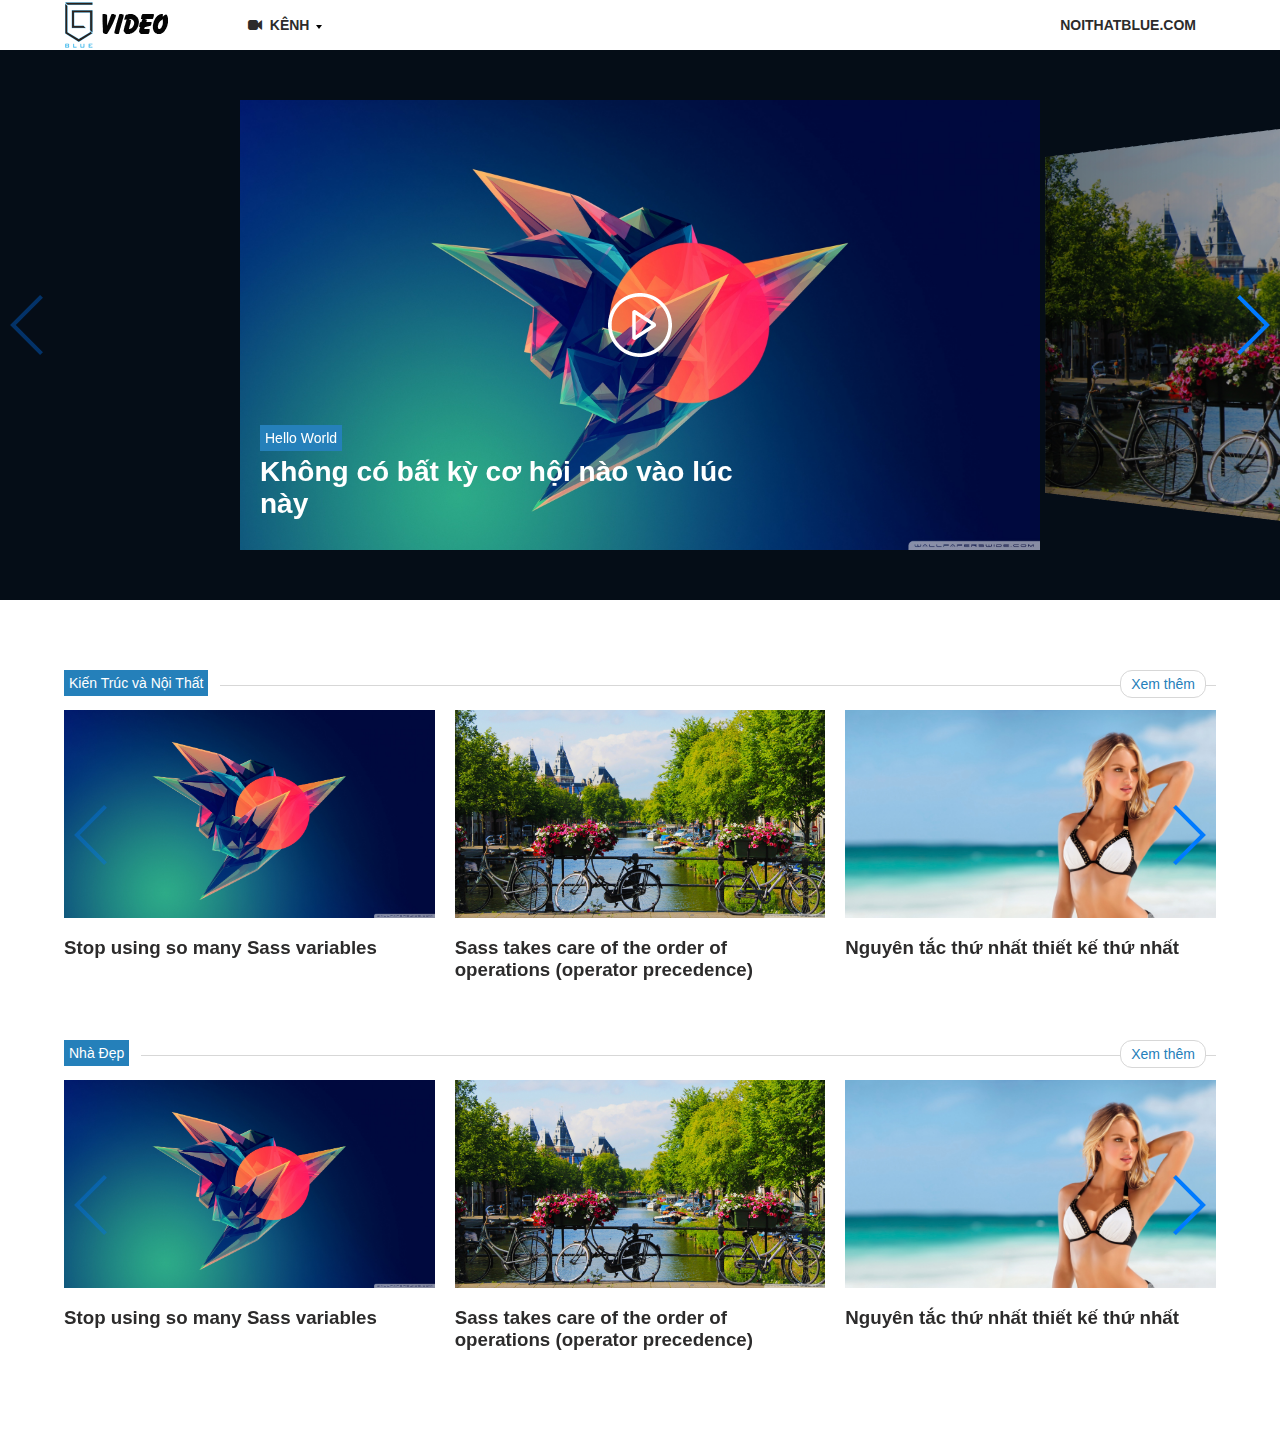
==== commit 71ec6967: "uh" ====
--- a/index.html
+++ b/index.html
@@ -6,26 +6,45 @@
         <meta http-equiv="x-ua-compatible" content="ie=edge">
         <title>Video</title>
         <meta name="description" content="">
-        <meta name="viewport" content="width=device-width, initial-scale=1, maximum-scale=1">
+        <meta name="viewport" content="width=device-width, initial-scale=1, maximum-scale=1">    
         <link rel="stylesheet" href="css/style.css">
+        <link href="css/videojs/video-js.css" rel="stylesheet" type="text/css">
+        <link rel="stylesheet" href="https://maxcdn.bootstrapcdn.com/font-awesome/4.4.0/css/font-awesome.min.css">
         <script src="js/vendor/modernizr-2.8.3.min.js"></script>
         <script src="https://ajax.googleapis.com/ajax/libs/jquery/1.11.3/jquery.min.js"></script>
         <script>window.jQuery || document.write('<script src="js/vendor/jquery-1.11.3.min.js"><\/script>')</script>
+        <!-- SWIPER -->
         <script src="js/vendor/swiper.jquery.min.js"></script>
-        <script src="js/main.js"></script>
+        <!-- VIDEOJS -->
+        <script src="js/vendor/videojs/video.js"></script>
+        <script>
+            videojs.options.flash.swf = "js/vendor/videojs/video-js.swf";
+        </script>
+        <script src="js/main.js"></script> 
     </head>
     <body>
     	<header id="header" class="header">
     		<div id="container">
-	    		<nav>
-	    			<ul class="menu-video">
-	    				<li><a href="#" title="">Home</a></li>
-						<li><a href="#" title="">Video</a></li>
-						<li><a href="#" title="">Channel</a></li>
-	    			</ul><!-- video-menu -->
+	    		<div id="logo">
+                    <a href="#">
+                        <img src="image/header-logo.png" alt="BLUE INTERIOR">
+                    </a>      
+                </div>
+                <nav class="nav-pc">
+                            <a href="#" class="parent">
+                                <i class="fa fa-video-camera"></i>&nbsp; KÊNH
+                            </a>
+                            <div class="dropdown">
+                               <ul>
+                                    <li><a href="#">Thiết kế và kiến trúc</a></li>
+                                    <li><a href="#">Sáng tạo</a></li>
+                                    <li><a href="#">Không gian ngoài trời</a></li>
+                                    <li><a href="#">Phong cảnh</a></li>
+                                </ul> 
+                            </div>
 	    		</nav>
 	    		<div class="menu-action">
-	    			<p>0903.446.413</p>	
+	    			<a href="#">noithatblue.com</a>	
 	    		</div><!-- menu-action -->
 	    	</div><!-- container-->
     	</header><!-- /header -->
--- a/css/style.css
+++ b/css/style.css
@@ -1,2 +1,2 @@
-html{font-family:sans-serif;-ms-text-size-adjust:100%;-webkit-text-size-adjust:100%}body{margin:0}article,aside,details,figcaption,figure,footer,header,hgroup,main,menu,nav,section,summary{display:block}audio,canvas,progress,video{display:inline-block;vertical-align:baseline}audio:not([controls]){display:none;height:0}[hidden],template{display:none}a{background-color:transparent}a:active,a:hover{outline:0}abbr[title]{border-bottom:1px dotted}b,strong{font-weight:bold}dfn{font-style:italic}h1{font-size:2em;margin:0.67em 0}mark{background:#ff0;color:#000}small{font-size:80%}sub,sup{font-size:75%;line-height:0;position:relative;vertical-align:baseline}sup{top:-0.5em}sub{bottom:-0.25em}img{border:0}svg:not(:root){overflow:hidden}figure{margin:1em 40px}hr{box-sizing:content-box;height:0}pre{overflow:auto}code,kbd,pre,samp{font-family:monospace, monospace;font-size:1em}button,input,optgroup,select,textarea{color:inherit;font:inherit;margin:0}button{overflow:visible}button,select{text-transform:none}button,html input[type="button"],input[type="reset"],input[type="submit"]{-webkit-appearance:button;cursor:pointer}button[disabled],html input[disabled]{cursor:default}button::-moz-focus-inner,input::-moz-focus-inner{border:0;padding:0}input{line-height:normal}input[type="checkbox"],input[type="radio"]{box-sizing:border-box;padding:0}input[type="number"]::-webkit-inner-spin-button,input[type="number"]::-webkit-outer-spin-button{height:auto}input[type="search"]{-webkit-appearance:textfield;box-sizing:content-box}input[type="search"]::-webkit-search-cancel-button,input[type="search"]::-webkit-search-decoration{-webkit-appearance:none}fieldset{border:1px solid #c0c0c0;margin:0 2px;padding:0.35em 0.625em 0.75em}legend{border:0;padding:0}textarea{overflow:auto}optgroup{font-weight:bold}table{border-collapse:collapse;border-spacing:0}td,th{padding:0}a{text-decoration:none}header{position:relative;top:0px;left:0px;width:100%;height:40px;background:#fff;padding:10px 0px;overflow:hidden}header #container{width:90%;margin:0 auto}header #container nav{float:left}header #container nav ul li{display:inline;float:left;margin:0px 20px}header #container nav ul li a{color:white;text-decoration:none}header #container .menu-action{float:right;color:white}#main{position:relative;width:100%;height:auto}#main .fullsize,#main .main-slider .swiper-container .swiper-slide img{width:100%;height:100%}#main .main-slider{width:100%;height:auto;background:#050d17;overflow:hidden}#main .main-slider .swiper-container{width:100%;padding-top:50px;padding-bottom:50px}#main .main-slider .swiper-container .swiper-slide{background-position:center;background-size:cover;width:800px;height:450px}#main .main-slider .swiper-container .swiper-slide .video-over{position:absolute;top:50%;left:50%;height:64px;width:64px;margin-left:-32px;margin-top:-32px;z-index:999;background:url("image/play43.png") no-repeat top left;cursor:pointer}#main .main-slider .swiper-container .swiper-slide .slider-info{position:absolute;bottom:0px;left:0px;padding:20px;text-align:left;max-width:60%;height:auto}#main .main-slider .swiper-container .swiper-slide .slider-info h3{font-size:28px;margin:10px 0px}#main .main-slider .swiper-container .swiper-slide .slider-info h3 a{color:white}#main .main-slider .swiper-container .swiper-slide .slider-info a.cat{padding:5px;background:#2580ba;color:white;font-size:14px}#main #container{position:relative;width:90%;height:auto;margin:0 auto;padding-top:30px;padding-bottom:30px;overflow:hidden}#main #container .cat-loop{margin:40px 0px}#main #container .cat-loop .info{position:relative;width:100%;height:30px}#main #container .cat-loop .info :after{content:"";border-bottom:1px solid #d7d7d7;margin:0 auto;position:absolute;top:50%;left:0;width:100%;z-index:-1}#main #container .cat-loop .info .cat{float:left;padding:5px;background:#2580ba;margin-right:10px;border-right:12px solid white}#main #container .cat-loop .info .cat a{color:white;font-size:14px}#main #container .cat-loop .info .more{float:right;background:white;padding:5px 10px;border:1px solid #d7d7d7;margin-right:10px;font-size:14px;color:#2580ba;-webkit-border-radius:12px;-moz-border-radius:12px;-ms-border-radius:12px;border-radius:12px}#main #container .cat-loop .swiper-container{position:relative;width:100%;margin:10px 0px;height:auto}#main #container .cat-loop .swiper-container .swiper-slide{height:auto}#main #container .cat-loop .swiper-container .swiper-slide .thumb{width:100%;padding:56.25% 0 0 0;position:relative;top:0px;left:0px;overflow:hidden}#main #container .cat-loop .swiper-container .swiper-slide .thumb img{position:absolute;top:0;left:0;display:block;max-height:100%;max-width:100%}#main #container .cat-loop .swiper-container .swiper-slide .thumb .overlay{position:absolute;top:0px;left:0px;height:100%;width:100%;z-index:2;background:#050d17;opacity:0;-webkit-transition:all 1s ease;-moz-transition:all 1s ease;-ms-transition:all 1s ease;-o-transition:all 1s ease;transition:all 1s ease}#main #container .cat-loop .swiper-container .swiper-slide .thumb .overlay img{position:absolute;top:50%;left:50%;width:64px;height:64px;margin-top:-32px;margin-left:-32px}#main #container .cat-loop .swiper-container .swiper-slide h3{position:relative;z-index:2;padding-left:0px}#main #container .cat-loop .swiper-container .swiper-slide h3 a{color:#2C2B2B}#main #container .cat-loop .swiper-container .swiper-slide:hover .thumb .overlay{opacity:0.5}#main #container .cat-loop .swiper-container .swiper-button-next,#main #container .cat-loop .swiper-container .swiper-button-prev{margin-top:-50px !important}#main #container .cat-loop .swiper-container .swiper-button-disabled{pointer-events:auto}#single-main{position:relative;width:100%;height:auto;background:#050d17}#single-main .container{position:relative;width:90%;height:auto;margin:0 auto;padding:30px 0px;overflow:hidden}#single-main .container #video-container{position:relative;float:left;width:70%;height:auto;padding:39.375% 0 0 0;top:0px;overflow:hidden;display:table}#single-main .container #video-container .video-js{position:absolute;width:100% !important;height:100% !important;top:0;left:0}#single-main .container .info{position:relative;float:right;width:30%}#single-main .container .info .cat{position:relative;width:100%;height:30px;margin-left:30px}#single-main .container .info .cat a{color:white;font-size:14px;background:#2580ba;float:left;padding:5px}#single-main .container .info .content{position:relative;width:100%}#single-main .container .info .content h3{margin-left:30px;margin-top:30px;margin-bottom:30px;font-size:22px;line-height:30px}#single-main .container .info .content h3 a{color:white}#single-main .container .info .content p{color:#a5a5a5;margin-left:30px;font-size:14px;line-height:20px}#single-main .container .info .content #content-more{margin-left:30px;font-size:24px;line-height:24px;color:#000000;text-align:center;width:24px;height:24px;background:#a5a5a5;-webkit-border-radius:12px;-moz-border-radius:12px;-ms-border-radius:12px;border-radius:12px;cursor:pointer;-webkit-transition:all 1s ease;-moz-transition:all 1s ease;-ms-transition:all 1s ease;-o-transition:all 1s ease;transition:all 1s ease;margin-top:30px}#single-main .container .info .content #share{margin-left:30px;margin-top:30px}#single-main .playlist{width:100%;height:auto;background-color:#050d17;margin:0 auto;padding:60px 0px 0px 0px}#single-main .playlist .playlist-title{position:relative}#single-main .playlist .playlist-title h3{color:white;margin:0px 0px 30px 30px !important}#single-main .playlist .swiper-container{width:100%;height:auto;margin:0 auto}#single-main .playlist .swiper-container .swiper-wrapper:hover .swiper-slide{opacity:0.5}#single-main .playlist .swiper-container .swiper-slide{max-width:267px;height:auto !important}#single-main .playlist .swiper-container .swiper-slide .thumb{height:150px;width:267px;position:relative;top:0;left:0;overflow:hidden}#single-main .playlist .swiper-container .swiper-slide .thumb img{width:100%;height:100%}#single-main .playlist .swiper-container .swiper-slide .thumb .overlay{position:absolute;top:0;left:0;width:100%;height:100%;z-index:2}#single-main .playlist .swiper-container .swiper-slide .thumb .overlay img{position:absolute;top:50%;left:50%;width:64px;height:64px;margin-top:-32px;margin-left:-32px}#single-main .playlist .swiper-container .swiper-slide h4{position:relative;margin-top:10px;margin-bottom:30px;width:100%;height:auto}#single-main .playlist .swiper-container .swiper-slide h4 a{color:white;font-size:14px;line-height:20px}#single-main .playlist .swiper-container .swiper-slide:first-child{margin-left:30px}#single-main .playlist .swiper-container .swiper-button-next,#single-main .playlist .swiper-container .swiper-button-prev{margin-top:-30px !important}#single-main .playlist .swiper-container .swiper-button-disabled{pointer-events:auto}#single-main .playlist .swiper-container .swiper-slide:hover{opacity:1 !important}img#vjs-logobrand-image{position:absolute;top:12px;right:20px;transition:visibility 0.1s ease 0s, opacity 0.1s ease 0s;visibility:visible}.vjs-user-inactive img#vjs-logobrand-image{visibility:visible}.vjs-user-inactive.vjs-paused img#vjs-logobrand-image{visibility:visible}.vjs-ad-playing a#vjs-logobrand-image-destination{display:none}.more-toggle{-ms-transform:rotate(45deg);-webkit-transform:rotate(45deg);transform:rotate(45deg)}.swiper-container{margin:0 auto;position:relative;overflow:hidden;z-index:1}.swiper-container-no-flexbox .swiper-slide{float:left}.swiper-container-vertical>.swiper-wrapper{-webkit-box-orient:vertical;-moz-box-orient:vertical;-ms-flex-direction:column;-webkit-flex-direction:column;flex-direction:column}.swiper-wrapper{position:relative;width:100%;z-index:1;display:-webkit-box;display:-moz-box;display:-ms-flexbox;display:-webkit-flex;display:flex;-webkit-transition-property:-webkit-transform;-moz-transition-property:-moz-transform;-o-transition-property:-o-transform;-ms-transition-property:-ms-transform;transition-property:transform;-webkit-box-sizing:content-box;-moz-box-sizing:content-box;box-sizing:content-box}.swiper-container-android .swiper-slide,.swiper-wrapper{-webkit-transform:translate3d(0px, 0, 0);-moz-transform:translate3d(0px, 0, 0);-o-transform:translate(0px, 0px);-ms-transform:translate3d(0px, 0, 0);transform:translate3d(0px, 0, 0)}.swiper-container-multirow>.swiper-wrapper{-webkit-box-lines:multiple;-moz-box-lines:multiple;-ms-flex-wrap:wrap;-webkit-flex-wrap:wrap;flex-wrap:wrap}.swiper-container-free-mode>.swiper-wrapper{-webkit-transition-timing-function:ease-out;-moz-transition-timing-function:ease-out;-ms-transition-timing-function:ease-out;-o-transition-timing-function:ease-out;transition-timing-function:ease-out;margin:0 auto}.swiper-slide{-webkit-flex-shrink:0;-ms-flex:0 0 auto;flex-shrink:0;width:100%;height:100%;position:relative}.swiper-container .swiper-notification{position:absolute;left:0;top:0;pointer-events:none;opacity:0;z-index:-1000}.swiper-wp8-horizontal{-ms-touch-action:pan-y;touch-action:pan-y}.swiper-wp8-vertical{-ms-touch-action:pan-x;touch-action:pan-x}.swiper-button-prev,.swiper-button-next{position:absolute;top:50%;width:37px;height:60px;margin-top:-30px;z-index:10;cursor:pointer;-moz-background-size:37px 60px;-webkit-background-size:37px 60px;background-size:37px 60px;background-position:center;background-repeat:no-repeat}.swiper-button-prev.swiper-button-disabled,.swiper-button-next.swiper-button-disabled{opacity:0.35;cursor:auto;pointer-events:none}.swiper-button-prev,.swiper-container-rtl .swiper-button-next{background-image:url("data:image/svg+xml;charset=utf-8,%3Csvg%20xmlns%3D'http%3A%2F%2Fwww.w3.org%2F2000%2Fsvg'%20viewBox%3D'0%200%2027%2044'%3E%3Cpath%20d%3D'M0%2C22L22%2C0l2.1%2C2.1L4.2%2C22l19.9%2C19.9L22%2C44L0%2C22L0%2C22L0%2C22z'%20fill%3D'%23007aff'%2F%3E%3C%2Fsvg%3E");left:10px;right:auto}.swiper-button-prev.swiper-button-black,.swiper-container-rtl .swiper-button-next.swiper-button-black{background-image:url("data:image/svg+xml;charset=utf-8,%3Csvg%20xmlns%3D'http%3A%2F%2Fwww.w3.org%2F2000%2Fsvg'%20viewBox%3D'0%200%2027%2044'%3E%3Cpath%20d%3D'M0%2C22L22%2C0l2.1%2C2.1L4.2%2C22l19.9%2C19.9L22%2C44L0%2C22L0%2C22L0%2C22z'%20fill%3D'%23000000'%2F%3E%3C%2Fsvg%3E")}.swiper-button-prev.swiper-button-white,.swiper-container-rtl .swiper-button-next.swiper-button-white{background-image:url("data:image/svg+xml;charset=utf-8,%3Csvg%20xmlns%3D'http%3A%2F%2Fwww.w3.org%2F2000%2Fsvg'%20viewBox%3D'0%200%2027%2044'%3E%3Cpath%20d%3D'M0%2C22L22%2C0l2.1%2C2.1L4.2%2C22l19.9%2C19.9L22%2C44L0%2C22L0%2C22L0%2C22z'%20fill%3D'%23ffffff'%2F%3E%3C%2Fsvg%3E")}.swiper-button-next,.swiper-container-rtl .swiper-button-prev{background-image:url("data:image/svg+xml;charset=utf-8,%3Csvg%20xmlns%3D'http%3A%2F%2Fwww.w3.org%2F2000%2Fsvg'%20viewBox%3D'0%200%2027%2044'%3E%3Cpath%20d%3D'M27%2C22L27%2C22L5%2C44l-2.1-2.1L22.8%2C22L2.9%2C2.1L5%2C0L27%2C22L27%2C22z'%20fill%3D'%23007aff'%2F%3E%3C%2Fsvg%3E");right:10px;left:auto}.swiper-button-next.swiper-button-black,.swiper-container-rtl .swiper-button-prev.swiper-button-black{background-image:url("data:image/svg+xml;charset=utf-8,%3Csvg%20xmlns%3D'http%3A%2F%2Fwww.w3.org%2F2000%2Fsvg'%20viewBox%3D'0%200%2027%2044'%3E%3Cpath%20d%3D'M27%2C22L27%2C22L5%2C44l-2.1-2.1L22.8%2C22L2.9%2C2.1L5%2C0L27%2C22L27%2C22z'%20fill%3D'%23000000'%2F%3E%3C%2Fsvg%3E")}.swiper-button-next.swiper-button-white,.swiper-container-rtl .swiper-button-prev.swiper-button-white{background-image:url("data:image/svg+xml;charset=utf-8,%3Csvg%20xmlns%3D'http%3A%2F%2Fwww.w3.org%2F2000%2Fsvg'%20viewBox%3D'0%200%2027%2044'%3E%3Cpath%20d%3D'M27%2C22L27%2C22L5%2C44l-2.1-2.1L22.8%2C22L2.9%2C2.1L5%2C0L27%2C22L27%2C22z'%20fill%3D'%23ffffff'%2F%3E%3C%2Fsvg%3E")}.swiper-pagination{position:absolute;text-align:center;-webkit-transition:300ms;-moz-transition:300ms;-o-transition:300ms;transition:300ms;-webkit-transform:translate3d(0, 0, 0);-ms-transform:translate3d(0, 0, 0);-o-transform:translate3d(0, 0, 0);transform:translate3d(0, 0, 0);z-index:10}.swiper-pagination.swiper-pagination-hidden{opacity:0}.swiper-pagination-bullet{width:8px;height:8px;display:inline-block;border-radius:100%;background:#000;opacity:0.2}button.swiper-pagination-bullet{border:none;margin:0;padding:0;box-shadow:none;-moz-appearance:none;-ms-appearance:none;-webkit-appearance:none;appearance:none}.swiper-pagination-clickable .swiper-pagination-bullet{cursor:pointer}.swiper-pagination-white .swiper-pagination-bullet{background:#fff}.swiper-pagination-bullet-active{opacity:1;background:#007aff}.swiper-pagination-white .swiper-pagination-bullet-active{background:#fff}.swiper-pagination-black .swiper-pagination-bullet-active{background:#000}.swiper-container-vertical>.swiper-pagination{right:10px;top:50%;-webkit-transform:translate3d(0px, -50%, 0);-moz-transform:translate3d(0px, -50%, 0);-o-transform:translate(0px, -50%);-ms-transform:translate3d(0px, -50%, 0);transform:translate3d(0px, -50%, 0)}.swiper-container-vertical>.swiper-pagination .swiper-pagination-bullet{margin:5px 0;display:block}.swiper-container-horizontal>.swiper-pagination{bottom:10px;left:0;width:100%}.swiper-container-horizontal>.swiper-pagination .swiper-pagination-bullet{margin:0 5px}.swiper-container-3d{-webkit-perspective:1200px;-moz-perspective:1200px;-o-perspective:1200px;perspective:1200px}.swiper-container-3d .swiper-wrapper,.swiper-container-3d .swiper-slide,.swiper-container-3d .swiper-slide-shadow-left,.swiper-container-3d .swiper-slide-shadow-right,.swiper-container-3d .swiper-slide-shadow-top,.swiper-container-3d .swiper-slide-shadow-bottom,.swiper-container-3d .swiper-cube-shadow{-webkit-transform-style:preserve-3d;-moz-transform-style:preserve-3d;-ms-transform-style:preserve-3d;transform-style:preserve-3d}.swiper-container-3d .swiper-slide-shadow-left,.swiper-container-3d .swiper-slide-shadow-right,.swiper-container-3d .swiper-slide-shadow-top,.swiper-container-3d .swiper-slide-shadow-bottom{position:absolute;left:0;top:0;width:100%;height:100%;pointer-events:none;z-index:10}.swiper-container-3d .swiper-slide-shadow-left{background-image:-webkit-gradient(linear, left top, right top, from(rgba(0,0,0,0.5)), to(transparent));background-image:-webkit-linear-gradient(right, rgba(0,0,0,0.5), transparent);background-image:-moz-linear-gradient(right, rgba(0,0,0,0.5), transparent);background-image:-o-linear-gradient(right, rgba(0,0,0,0.5), transparent);background-image:linear-gradient(to left, rgba(0,0,0,0.5), transparent)}.swiper-container-3d .swiper-slide-shadow-right{background-image:-webkit-gradient(linear, right top, left top, from(rgba(0,0,0,0.5)), to(transparent));background-image:-webkit-linear-gradient(left, rgba(0,0,0,0.5), transparent);background-image:-moz-linear-gradient(left, rgba(0,0,0,0.5), transparent);background-image:-o-linear-gradient(left, rgba(0,0,0,0.5), transparent);background-image:linear-gradient(to right, rgba(0,0,0,0.5), transparent)}.swiper-container-3d .swiper-slide-shadow-top{background-image:-webkit-gradient(linear, left top, left bottom, from(rgba(0,0,0,0.5)), to(transparent));background-image:-webkit-linear-gradient(bottom, rgba(0,0,0,0.5), transparent);background-image:-moz-linear-gradient(bottom, rgba(0,0,0,0.5), transparent);background-image:-o-linear-gradient(bottom, rgba(0,0,0,0.5), transparent);background-image:linear-gradient(to top, rgba(0,0,0,0.5), transparent)}.swiper-container-3d .swiper-slide-shadow-bottom{background-image:-webkit-gradient(linear, left bottom, left top, from(rgba(0,0,0,0.5)), to(transparent));background-image:-webkit-linear-gradient(top, rgba(0,0,0,0.5), transparent);background-image:-moz-linear-gradient(top, rgba(0,0,0,0.5), transparent);background-image:-o-linear-gradient(top, rgba(0,0,0,0.5), transparent);background-image:linear-gradient(to bottom, rgba(0,0,0,0.5), transparent)}.swiper-container-coverflow .swiper-wrapper{-ms-perspective:1200px}.swiper-container-fade.swiper-container-free-mode .swiper-slide{-webkit-transition-timing-function:ease-out;-moz-transition-timing-function:ease-out;-ms-transition-timing-function:ease-out;-o-transition-timing-function:ease-out;transition-timing-function:ease-out}.swiper-container-fade .swiper-slide{pointer-events:none}.swiper-container-fade .swiper-slide .swiper-slide{pointer-events:none}.swiper-container-fade .swiper-slide-active,.swiper-container-fade .swiper-slide-active .swiper-slide-active{pointer-events:auto}.swiper-container-cube{overflow:visible}.swiper-container-cube .swiper-slide{pointer-events:none;visibility:hidden;-webkit-transform-origin:0 0;-moz-transform-origin:0 0;-ms-transform-origin:0 0;transform-origin:0 0;-webkit-backface-visibility:hidden;-moz-backface-visibility:hidden;-ms-backface-visibility:hidden;backface-visibility:hidden;width:100%;height:100%;z-index:1}.swiper-container-cube.swiper-container-rtl .swiper-slide{-webkit-transform-origin:100% 0;-moz-transform-origin:100% 0;-ms-transform-origin:100% 0;transform-origin:100% 0}.swiper-container-cube .swiper-slide-active,.swiper-container-cube .swiper-slide-next,.swiper-container-cube .swiper-slide-prev,.swiper-container-cube .swiper-slide-next+.swiper-slide{pointer-events:auto;visibility:visible}.swiper-container-cube .swiper-slide-shadow-top,.swiper-container-cube .swiper-slide-shadow-bottom,.swiper-container-cube .swiper-slide-shadow-left,.swiper-container-cube .swiper-slide-shadow-right{z-index:0;-webkit-backface-visibility:hidden;-moz-backface-visibility:hidden;-ms-backface-visibility:hidden;backface-visibility:hidden}.swiper-container-cube .swiper-cube-shadow{position:absolute;left:0;bottom:0px;width:100%;height:100%;background:#000;opacity:0.6;-webkit-filter:blur(50px);filter:blur(50px);z-index:0}.swiper-scrollbar{border-radius:3px;position:relative;-ms-touch-action:none;background:#fff}.swiper-container-horizontal>.swiper-scrollbar{position:absolute;left:1%;bottom:3px;z-index:50;height:10px;width:98%}.swiper-container-vertical>.swiper-scrollbar{position:absolute;right:3px;top:1%;z-index:50;width:5px;height:98%}.swiper-scrollbar-drag{height:100%;width:100%;position:relative;background:rgba(44,43,43,0.5);border-radius:3px;left:0;top:0}.swiper-scrollbar-cursor-drag{cursor:move}.swiper-lazy-preloader{width:42px;height:42px;position:absolute;left:50%;top:50%;margin-left:-21px;margin-top:-21px;z-index:10;-webkit-transform-origin:50%;-moz-transform-origin:50%;transform-origin:50%;-webkit-animation:swiper-preloader-spin 1s steps(12, end) infinite;-moz-animation:swiper-preloader-spin 1s steps(12, end) infinite;animation:swiper-preloader-spin 1s steps(12, end) infinite}.swiper-lazy-preloader:after{display:block;content:"";width:100%;height:100%;background-image:url("data:image/svg+xml;charset=utf-8,%3Csvg%20viewBox%3D'0%200%20120%20120'%20xmlns%3D'http%3A%2F%2Fwww.w3.org%2F2000%2Fsvg'%20xmlns%3Axlink%3D'http%3A%2F%2Fwww.w3.org%2F1999%2Fxlink'%3E%3Cdefs%3E%3Cline%20id%3D'l'%20x1%3D'60'%20x2%3D'60'%20y1%3D'7'%20y2%3D'27'%20stroke%3D'%236c6c6c'%20stroke-width%3D'11'%20stroke-linecap%3D'round'%2F%3E%3C%2Fdefs%3E%3Cg%3E%3Cuse%20xlink%3Ahref%3D'%23l'%20opacity%3D'.27'%2F%3E%3Cuse%20xlink%3Ahref%3D'%23l'%20opacity%3D'.27'%20transform%3D'rotate(30%2060%2C60)'%2F%3E%3Cuse%20xlink%3Ahref%3D'%23l'%20opacity%3D'.27'%20transform%3D'rotate(60%2060%2C60)'%2F%3E%3Cuse%20xlink%3Ahref%3D'%23l'%20opacity%3D'.27'%20transform%3D'rotate(90%2060%2C60)'%2F%3E%3Cuse%20xlink%3Ahref%3D'%23l'%20opacity%3D'.27'%20transform%3D'rotate(120%2060%2C60)'%2F%3E%3Cuse%20xlink%3Ahref%3D'%23l'%20opacity%3D'.27'%20transform%3D'rotate(150%2060%2C60)'%2F%3E%3Cuse%20xlink%3Ahref%3D'%23l'%20opacity%3D'.37'%20transform%3D'rotate(180%2060%2C60)'%2F%3E%3Cuse%20xlink%3Ahref%3D'%23l'%20opacity%3D'.46'%20transform%3D'rotate(210%2060%2C60)'%2F%3E%3Cuse%20xlink%3Ahref%3D'%23l'%20opacity%3D'.56'%20transform%3D'rotate(240%2060%2C60)'%2F%3E%3Cuse%20xlink%3Ahref%3D'%23l'%20opacity%3D'.66'%20transform%3D'rotate(270%2060%2C60)'%2F%3E%3Cuse%20xlink%3Ahref%3D'%23l'%20opacity%3D'.75'%20transform%3D'rotate(300%2060%2C60)'%2F%3E%3Cuse%20xlink%3Ahref%3D'%23l'%20opacity%3D'.85'%20transform%3D'rotate(330%2060%2C60)'%2F%3E%3C%2Fg%3E%3C%2Fsvg%3E");background-position:50%;-webkit-background-size:100%;background-size:100%;background-repeat:no-repeat}.swiper-lazy-preloader-white:after{background-image:url("data:image/svg+xml;charset=utf-8,%3Csvg%20viewBox%3D'0%200%20120%20120'%20xmlns%3D'http%3A%2F%2Fwww.w3.org%2F2000%2Fsvg'%20xmlns%3Axlink%3D'http%3A%2F%2Fwww.w3.org%2F1999%2Fxlink'%3E%3Cdefs%3E%3Cline%20id%3D'l'%20x1%3D'60'%20x2%3D'60'%20y1%3D'7'%20y2%3D'27'%20stroke%3D'%23fff'%20stroke-width%3D'11'%20stroke-linecap%3D'round'%2F%3E%3C%2Fdefs%3E%3Cg%3E%3Cuse%20xlink%3Ahref%3D'%23l'%20opacity%3D'.27'%2F%3E%3Cuse%20xlink%3Ahref%3D'%23l'%20opacity%3D'.27'%20transform%3D'rotate(30%2060%2C60)'%2F%3E%3Cuse%20xlink%3Ahref%3D'%23l'%20opacity%3D'.27'%20transform%3D'rotate(60%2060%2C60)'%2F%3E%3Cuse%20xlink%3Ahref%3D'%23l'%20opacity%3D'.27'%20transform%3D'rotate(90%2060%2C60)'%2F%3E%3Cuse%20xlink%3Ahref%3D'%23l'%20opacity%3D'.27'%20transform%3D'rotate(120%2060%2C60)'%2F%3E%3Cuse%20xlink%3Ahref%3D'%23l'%20opacity%3D'.27'%20transform%3D'rotate(150%2060%2C60)'%2F%3E%3Cuse%20xlink%3Ahref%3D'%23l'%20opacity%3D'.37'%20transform%3D'rotate(180%2060%2C60)'%2F%3E%3Cuse%20xlink%3Ahref%3D'%23l'%20opacity%3D'.46'%20transform%3D'rotate(210%2060%2C60)'%2F%3E%3Cuse%20xlink%3Ahref%3D'%23l'%20opacity%3D'.56'%20transform%3D'rotate(240%2060%2C60)'%2F%3E%3Cuse%20xlink%3Ahref%3D'%23l'%20opacity%3D'.66'%20transform%3D'rotate(270%2060%2C60)'%2F%3E%3Cuse%20xlink%3Ahref%3D'%23l'%20opacity%3D'.75'%20transform%3D'rotate(300%2060%2C60)'%2F%3E%3Cuse%20xlink%3Ahref%3D'%23l'%20opacity%3D'.85'%20transform%3D'rotate(330%2060%2C60)'%2F%3E%3C%2Fg%3E%3C%2Fsvg%3E")}@-webkit-keyframes swiper-preloader-spin{100%{-webkit-transform:rotate(360deg)}}@keyframes swiper-preloader-spin{100%{transform:rotate(360deg)}}.jssocials-shares{margin:0.2em 0}.jssocials-shares *{box-sizing:border-box}.jssocials-share{display:inline-block;vertical-align:top;margin:0.3em}.jssocials-share:first-child{margin-left:0}.jssocials-share:last-child{margin-right:0}.jssocials-share-logo{width:1em;vertical-align:middle;font-size:1.5em}img.jssocials-share-logo{width:auto;height:1em}.jssocials-share-link{display:inline-block;text-align:center;text-decoration:none;line-height:1}.jssocials-share-link.jssocials-share-link-count{padding-top:.2em}.jssocials-share-link.jssocials-share-link-count .jssocials-share-count{display:block;font-size:.6em;margin:0 -.5em -.8em -.5em}.jssocials-share-link.jssocials-share-no-count{padding-top:.5em}.jssocials-share-link.jssocials-share-no-count .jssocials-share-count{height:1em}.jssocials-share-label{padding-left:0.3em;vertical-align:middle}.jssocials-share-count-box{display:inline-block;height:1.5em;padding:0 0.3em;vertical-align:middle;cursor:default}.jssocials-share-count-box.jssocials-share-no-count{display:none}.jssocials-share-count{line-height:1.5em;vertical-align:middle}.jssocials-share-twitter .jssocials-share-link{background:#00aced}.jssocials-share-twitter .jssocials-share-link:hover{background:#0087ba}.jssocials-share-facebook .jssocials-share-link{background:#3b5998}.jssocials-share-facebook .jssocials-share-link:hover{background:#2d4373}.jssocials-share-googleplus .jssocials-share-link{background:#dd4b39}.jssocials-share-googleplus .jssocials-share-link:hover{background:#c23321}.jssocials-share-linkedin .jssocials-share-link{background:#007bb6}.jssocials-share-linkedin .jssocials-share-link:hover{background:#005983}.jssocials-share-pinterest .jssocials-share-link{background:#cb2027}.jssocials-share-pinterest .jssocials-share-link:hover{background:#9f191f}.jssocials-share-email .jssocials-share-link{background:#3490F3}.jssocials-share-email .jssocials-share-link:hover{background:#0e76e6}.jssocials-share-link{padding:.5em .6em;color:#fff;transition:background 200ms ease-in-out,border-color 200ms ease-in-out}.jssocials-share-link:hover,.jssocials-share-link:focus,.jssocials-share-link:active{color:#fff}.jssocials-share-count-box{position:relative;height:2.5em;padding:0 .3em;margin-left:0.3em;background:#f5f5f5;transition:background 200ms ease-in-out,border-color 200ms ease-in-out}.jssocials-share-count-box:hover{background:#dcdcdc}.jssocials-share-count-box:hover:after{border-color:transparent #dcdcdc transparent transparent}.jssocials-share-count-box:after{content:"";display:block;position:absolute;top:0.85em;left:-0.3em;width:0;height:0;border-width:0.4em 0.4em 0.4em 0;border-style:solid;border-color:transparent #f5f5f5 transparent transparent;transform:rotate(360deg);transition:background 200ms ease-in-out,border-color 200ms ease-in-out}.jssocials-share-count-box .jssocials-share-count{line-height:2.5em;color:#444}
+a{text-decoration:none}html{font-family:sans-serif;-ms-text-size-adjust:100%;-webkit-text-size-adjust:100%}body{margin:0}article,aside,details,figcaption,figure,footer,header,hgroup,main,menu,nav,section,summary{display:block}audio,canvas,progress,video{display:inline-block;vertical-align:baseline}audio:not([controls]){display:none;height:0}[hidden],template{display:none}a{background-color:transparent}a:active,a:hover{outline:0}abbr[title]{border-bottom:1px dotted}b,strong{font-weight:bold}dfn{font-style:italic}h1{font-size:2em;margin:0.67em 0}mark{background:#ff0;color:#000}small{font-size:80%}sub,sup{font-size:75%;line-height:0;position:relative;vertical-align:baseline}sup{top:-0.5em}sub{bottom:-0.25em}img{border:0}svg:not(:root){overflow:hidden}figure{margin:1em 40px}hr{box-sizing:content-box;height:0}pre{overflow:auto}code,kbd,pre,samp{font-family:monospace, monospace;font-size:1em}button,input,optgroup,select,textarea{color:inherit;font:inherit;margin:0}button{overflow:visible}button,select{text-transform:none}button,html input[type="button"],input[type="reset"],input[type="submit"]{-webkit-appearance:button;cursor:pointer}button[disabled],html input[disabled]{cursor:default}button::-moz-focus-inner,input::-moz-focus-inner{border:0;padding:0}input{line-height:normal}input[type="checkbox"],input[type="radio"]{box-sizing:border-box;padding:0}input[type="number"]::-webkit-inner-spin-button,input[type="number"]::-webkit-outer-spin-button{height:auto}input[type="search"]{-webkit-appearance:textfield;box-sizing:content-box}input[type="search"]::-webkit-search-cancel-button,input[type="search"]::-webkit-search-decoration{-webkit-appearance:none}fieldset{border:1px solid #c0c0c0;margin:0 2px;padding:0.35em 0.625em 0.75em}legend{border:0;padding:0}textarea{overflow:auto}optgroup{font-weight:bold}table{border-collapse:collapse;border-spacing:0}td,th{padding:0}header{position:relative;top:0px;left:0px;width:100%;height:50px;background:#fff}header #container{width:90%;height:100%;margin:0 auto}header #container #logo{position:relative;float:left;margin-right:30px}header #container #logo img{height:100%;width:auto}header #container nav.nav-pc{float:left;height:50px;text-align:center}header #container nav.nav-pc a.parent{position:relative;float:left;height:50px;text-align:center;color:#2C2B2B;font-size:14px;font-weight:700;line-height:50px;padding:0px 20px;margin-left:30px}header #container nav.nav-pc a.parent:hover{background:#2580ba;color:#ffffff}header #container nav.nav-pc a.parent:after{display:block;width:0;height:0;border:0 solid transparent;border-top-color:black;border-width:4px 3px 0 3px;content:'';position:absolute;right:7px;top:50%}header #container nav.nav-pc a.parent-click{background:#2580ba;color:#ffffff}header #container nav.nav-pc .dropdown{position:absolute;height:auto;width:220px;top:50px;z-index:999;text-align:left;margin-left:30px;padding:0px 20px;background:#fff;border-top:5px solid #2580ba}header #container nav.nav-pc .dropdown ul{margin:0px;padding:10px 0px 0px 0px}header #container nav.nav-pc .dropdown ul li{list-style-type:none;border-bottom:1px solid #d7d7d7}header #container nav.nav-pc .dropdown ul li a{display:block;text-transform:uppercase;padding:10px 0px;font-size:14px;color:#2C2B2B;font-weight:700}header #container nav.nav-pc .dropdown ul li a:hover{color:#2580ba}header #container nav.nav-pc .dropdown ul li:last-child{border-bottom:none}header #container nav.nav-pc:hover .parent{background:#2580ba;color:#ffffff}header #container .menu-action{float:right;height:50px;text-align:center}header #container .menu-action a{display:block;height:50px;color:#2C2B2B;font-weight:700;font-size:14px;text-transform:uppercase;line-height:50px;padding:0 20px}header #container .menu-action a:hover{background:#2580ba;color:#ffffff}#main{position:relative;width:100%;height:auto}#main .fullsize,#main .main-slider .swiper-container .swiper-slide img{width:100%;height:100%}#main .main-slider{width:100%;height:auto;background:#050d17;overflow:hidden}#main .main-slider .swiper-container{width:100%;padding-top:50px;padding-bottom:50px}#main .main-slider .swiper-container .swiper-slide{background-position:center;background-size:cover;width:800px;height:450px}#main .main-slider .swiper-container .swiper-slide .video-over{position:absolute;top:50%;left:50%;height:64px;width:64px;margin-left:-32px;margin-top:-32px;z-index:999;background:url("image/play43.png") no-repeat top left;cursor:pointer}#main .main-slider .swiper-container .swiper-slide .slider-info{position:absolute;bottom:0px;left:0px;padding:20px;text-align:left;max-width:60%;height:auto}#main .main-slider .swiper-container .swiper-slide .slider-info h3{font-size:28px;margin:10px 0px}#main .main-slider .swiper-container .swiper-slide .slider-info h3 a{color:white}#main .main-slider .swiper-container .swiper-slide .slider-info a.cat{padding:5px;background:#2580ba;color:white;font-size:14px}#main #container{position:relative;width:90%;height:auto;margin:0 auto;padding-top:30px;padding-bottom:30px;overflow:hidden}#main #container .cat-loop{margin:40px 0px}#main #container .cat-loop .info{position:relative;width:100%;height:30px}#main #container .cat-loop .info :after{content:"";border-bottom:1px solid #d7d7d7;margin:0 auto;position:absolute;top:50%;left:0;width:100%;z-index:-1}#main #container .cat-loop .info .cat{float:left;padding:5px;background:#2580ba;margin-right:10px;border-right:12px solid white}#main #container .cat-loop .info .cat a{color:white;font-size:14px}#main #container .cat-loop .info .more{float:right;background:white;padding:5px 10px;border:1px solid #d7d7d7;margin-right:10px;font-size:14px;color:#2580ba;-webkit-border-radius:12px;-moz-border-radius:12px;-ms-border-radius:12px;border-radius:12px}#main #container .cat-loop .swiper-container{position:relative;width:100%;margin:10px 0px;height:auto}#main #container .cat-loop .swiper-container .swiper-slide{height:auto}#main #container .cat-loop .swiper-container .swiper-slide .thumb{width:100%;padding:56.25% 0 0 0;position:relative;top:0px;left:0px;overflow:hidden}#main #container .cat-loop .swiper-container .swiper-slide .thumb img{position:absolute;top:0;left:0;display:block;max-height:100%;max-width:100%}#main #container .cat-loop .swiper-container .swiper-slide .thumb .overlay{position:absolute;top:0px;left:0px;height:100%;width:100%;z-index:2;background:#050d17;opacity:0;-webkit-transition:all 1s ease;-moz-transition:all 1s ease;-ms-transition:all 1s ease;-o-transition:all 1s ease;transition:all 1s ease}#main #container .cat-loop .swiper-container .swiper-slide .thumb .overlay img{position:absolute;top:50%;left:50%;width:64px;height:64px;margin-top:-32px;margin-left:-32px}#main #container .cat-loop .swiper-container .swiper-slide h3{position:relative;z-index:2;padding-left:0px}#main #container .cat-loop .swiper-container .swiper-slide h3 a{color:#2C2B2B}#main #container .cat-loop .swiper-container .swiper-slide:hover .thumb .overlay{opacity:0.5}#main #container .cat-loop .swiper-container .swiper-button-next,#main #container .cat-loop .swiper-container .swiper-button-prev{margin-top:-50px !important}#main #container .cat-loop .swiper-container .swiper-button-disabled{pointer-events:auto}#single-main{position:relative;width:100%;height:auto;background:#050d17}#single-main .container{position:relative;width:90%;height:auto;margin:0 auto;padding:30px 0px;overflow:hidden}#single-main .container #video-container{position:relative;float:left;width:70%;height:auto;padding:39.375% 0 0 0;top:0px;overflow:hidden;display:table}#single-main .container #video-container .video-js{position:absolute;width:100% !important;height:100% !important;top:0;left:0}#single-main .container .info{position:relative;float:right;width:30%}#single-main .container .info .cat{position:relative;width:100%;height:30px;margin-left:30px}#single-main .container .info .cat a{color:white;font-size:14px;background:#2580ba;float:left;padding:5px}#single-main .container .info .content{position:relative;width:100%}#single-main .container .info .content h3{margin-left:30px;margin-top:30px;margin-bottom:30px;font-size:22px;line-height:30px}#single-main .container .info .content h3 a{color:white}#single-main .container .info .content p{color:#a5a5a5;margin-left:30px;font-size:14px;line-height:20px}#single-main .container .info .content #content-more{margin-left:30px;font-size:24px;line-height:24px;color:#000000;text-align:center;width:24px;height:24px;background:#a5a5a5;-webkit-border-radius:12px;-moz-border-radius:12px;-ms-border-radius:12px;border-radius:12px;cursor:pointer;-webkit-transition:all 1s ease;-moz-transition:all 1s ease;-ms-transition:all 1s ease;-o-transition:all 1s ease;transition:all 1s ease;margin-top:30px}#single-main .container .info .content #share{margin-left:30px;margin-top:30px}#single-main .playlist{width:100%;height:auto;background-color:#050d17;margin:0 auto;padding:60px 0px 0px 0px}#single-main .playlist .playlist-title{position:relative}#single-main .playlist .playlist-title h3{color:white;margin:0px 0px 30px 30px !important}#single-main .playlist .swiper-container{width:100%;height:auto;margin:0 auto}#single-main .playlist .swiper-container .swiper-wrapper:hover .swiper-slide{opacity:0.5}#single-main .playlist .swiper-container .swiper-slide{max-width:267px;height:auto !important}#single-main .playlist .swiper-container .swiper-slide .thumb{height:150px;width:267px;position:relative;top:0;left:0;overflow:hidden}#single-main .playlist .swiper-container .swiper-slide .thumb img{width:100%;height:100%}#single-main .playlist .swiper-container .swiper-slide .thumb .overlay{position:absolute;top:0;left:0;width:100%;height:100%;z-index:2}#single-main .playlist .swiper-container .swiper-slide .thumb .overlay img{position:absolute;top:50%;left:50%;width:64px;height:64px;margin-top:-32px;margin-left:-32px}#single-main .playlist .swiper-container .swiper-slide h4{position:relative;margin-top:10px;margin-bottom:30px;width:100%;height:auto}#single-main .playlist .swiper-container .swiper-slide h4 a{color:white;font-size:14px;line-height:20px}#single-main .playlist .swiper-container .swiper-slide:first-child{margin-left:30px}#single-main .playlist .swiper-container .swiper-button-next,#single-main .playlist .swiper-container .swiper-button-prev{margin-top:-30px !important}#single-main .playlist .swiper-container .swiper-button-disabled{pointer-events:auto}#single-main .playlist .swiper-container .swiper-slide:hover{opacity:1 !important}img#vjs-logobrand-image{position:absolute;top:12px;right:20px;transition:visibility 0.1s ease 0s, opacity 0.1s ease 0s;visibility:visible}.vjs-user-inactive img#vjs-logobrand-image{visibility:visible}.vjs-user-inactive.vjs-paused img#vjs-logobrand-image{visibility:visible}.vjs-ad-playing a#vjs-logobrand-image-destination{display:none}.more-toggle{-ms-transform:rotate(45deg);-webkit-transform:rotate(45deg);transform:rotate(45deg)}.swiper-container{margin:0 auto;position:relative;overflow:hidden;z-index:1}.swiper-container-no-flexbox .swiper-slide{float:left}.swiper-container-vertical>.swiper-wrapper{-webkit-box-orient:vertical;-moz-box-orient:vertical;-ms-flex-direction:column;-webkit-flex-direction:column;flex-direction:column}.swiper-wrapper{position:relative;width:100%;z-index:1;display:-webkit-box;display:-moz-box;display:-ms-flexbox;display:-webkit-flex;display:flex;-webkit-transition-property:-webkit-transform;-moz-transition-property:-moz-transform;-o-transition-property:-o-transform;-ms-transition-property:-ms-transform;transition-property:transform;-webkit-box-sizing:content-box;-moz-box-sizing:content-box;box-sizing:content-box}.swiper-container-android .swiper-slide,.swiper-wrapper{-webkit-transform:translate3d(0px, 0, 0);-moz-transform:translate3d(0px, 0, 0);-o-transform:translate(0px, 0px);-ms-transform:translate3d(0px, 0, 0);transform:translate3d(0px, 0, 0)}.swiper-container-multirow>.swiper-wrapper{-webkit-box-lines:multiple;-moz-box-lines:multiple;-ms-flex-wrap:wrap;-webkit-flex-wrap:wrap;flex-wrap:wrap}.swiper-container-free-mode>.swiper-wrapper{-webkit-transition-timing-function:ease-out;-moz-transition-timing-function:ease-out;-ms-transition-timing-function:ease-out;-o-transition-timing-function:ease-out;transition-timing-function:ease-out;margin:0 auto}.swiper-slide{-webkit-flex-shrink:0;-ms-flex:0 0 auto;flex-shrink:0;width:100%;height:100%;position:relative}.swiper-container .swiper-notification{position:absolute;left:0;top:0;pointer-events:none;opacity:0;z-index:-1000}.swiper-wp8-horizontal{-ms-touch-action:pan-y;touch-action:pan-y}.swiper-wp8-vertical{-ms-touch-action:pan-x;touch-action:pan-x}.swiper-button-prev,.swiper-button-next{position:absolute;top:50%;width:37px;height:60px;margin-top:-30px;z-index:10;cursor:pointer;-moz-background-size:37px 60px;-webkit-background-size:37px 60px;background-size:37px 60px;background-position:center;background-repeat:no-repeat}.swiper-button-prev.swiper-button-disabled,.swiper-button-next.swiper-button-disabled{opacity:0.35;cursor:auto;pointer-events:none}.swiper-button-prev,.swiper-container-rtl .swiper-button-next{background-image:url("data:image/svg+xml;charset=utf-8,%3Csvg%20xmlns%3D'http%3A%2F%2Fwww.w3.org%2F2000%2Fsvg'%20viewBox%3D'0%200%2027%2044'%3E%3Cpath%20d%3D'M0%2C22L22%2C0l2.1%2C2.1L4.2%2C22l19.9%2C19.9L22%2C44L0%2C22L0%2C22L0%2C22z'%20fill%3D'%23007aff'%2F%3E%3C%2Fsvg%3E");left:10px;right:auto}.swiper-button-prev.swiper-button-black,.swiper-container-rtl .swiper-button-next.swiper-button-black{background-image:url("data:image/svg+xml;charset=utf-8,%3Csvg%20xmlns%3D'http%3A%2F%2Fwww.w3.org%2F2000%2Fsvg'%20viewBox%3D'0%200%2027%2044'%3E%3Cpath%20d%3D'M0%2C22L22%2C0l2.1%2C2.1L4.2%2C22l19.9%2C19.9L22%2C44L0%2C22L0%2C22L0%2C22z'%20fill%3D'%23000000'%2F%3E%3C%2Fsvg%3E")}.swiper-button-prev.swiper-button-white,.swiper-container-rtl .swiper-button-next.swiper-button-white{background-image:url("data:image/svg+xml;charset=utf-8,%3Csvg%20xmlns%3D'http%3A%2F%2Fwww.w3.org%2F2000%2Fsvg'%20viewBox%3D'0%200%2027%2044'%3E%3Cpath%20d%3D'M0%2C22L22%2C0l2.1%2C2.1L4.2%2C22l19.9%2C19.9L22%2C44L0%2C22L0%2C22L0%2C22z'%20fill%3D'%23ffffff'%2F%3E%3C%2Fsvg%3E")}.swiper-button-next,.swiper-container-rtl .swiper-button-prev{background-image:url("data:image/svg+xml;charset=utf-8,%3Csvg%20xmlns%3D'http%3A%2F%2Fwww.w3.org%2F2000%2Fsvg'%20viewBox%3D'0%200%2027%2044'%3E%3Cpath%20d%3D'M27%2C22L27%2C22L5%2C44l-2.1-2.1L22.8%2C22L2.9%2C2.1L5%2C0L27%2C22L27%2C22z'%20fill%3D'%23007aff'%2F%3E%3C%2Fsvg%3E");right:10px;left:auto}.swiper-button-next.swiper-button-black,.swiper-container-rtl .swiper-button-prev.swiper-button-black{background-image:url("data:image/svg+xml;charset=utf-8,%3Csvg%20xmlns%3D'http%3A%2F%2Fwww.w3.org%2F2000%2Fsvg'%20viewBox%3D'0%200%2027%2044'%3E%3Cpath%20d%3D'M27%2C22L27%2C22L5%2C44l-2.1-2.1L22.8%2C22L2.9%2C2.1L5%2C0L27%2C22L27%2C22z'%20fill%3D'%23000000'%2F%3E%3C%2Fsvg%3E")}.swiper-button-next.swiper-button-white,.swiper-container-rtl .swiper-button-prev.swiper-button-white{background-image:url("data:image/svg+xml;charset=utf-8,%3Csvg%20xmlns%3D'http%3A%2F%2Fwww.w3.org%2F2000%2Fsvg'%20viewBox%3D'0%200%2027%2044'%3E%3Cpath%20d%3D'M27%2C22L27%2C22L5%2C44l-2.1-2.1L22.8%2C22L2.9%2C2.1L5%2C0L27%2C22L27%2C22z'%20fill%3D'%23ffffff'%2F%3E%3C%2Fsvg%3E")}.swiper-pagination{position:absolute;text-align:center;-webkit-transition:300ms;-moz-transition:300ms;-o-transition:300ms;transition:300ms;-webkit-transform:translate3d(0, 0, 0);-ms-transform:translate3d(0, 0, 0);-o-transform:translate3d(0, 0, 0);transform:translate3d(0, 0, 0);z-index:10}.swiper-pagination.swiper-pagination-hidden{opacity:0}.swiper-pagination-bullet{width:8px;height:8px;display:inline-block;border-radius:100%;background:#000;opacity:0.2}button.swiper-pagination-bullet{border:none;margin:0;padding:0;box-shadow:none;-moz-appearance:none;-ms-appearance:none;-webkit-appearance:none;appearance:none}.swiper-pagination-clickable .swiper-pagination-bullet{cursor:pointer}.swiper-pagination-white .swiper-pagination-bullet{background:#fff}.swiper-pagination-bullet-active{opacity:1;background:#007aff}.swiper-pagination-white .swiper-pagination-bullet-active{background:#fff}.swiper-pagination-black .swiper-pagination-bullet-active{background:#000}.swiper-container-vertical>.swiper-pagination{right:10px;top:50%;-webkit-transform:translate3d(0px, -50%, 0);-moz-transform:translate3d(0px, -50%, 0);-o-transform:translate(0px, -50%);-ms-transform:translate3d(0px, -50%, 0);transform:translate3d(0px, -50%, 0)}.swiper-container-vertical>.swiper-pagination .swiper-pagination-bullet{margin:5px 0;display:block}.swiper-container-horizontal>.swiper-pagination{bottom:10px;left:0;width:100%}.swiper-container-horizontal>.swiper-pagination .swiper-pagination-bullet{margin:0 5px}.swiper-container-3d{-webkit-perspective:1200px;-moz-perspective:1200px;-o-perspective:1200px;perspective:1200px}.swiper-container-3d .swiper-wrapper,.swiper-container-3d .swiper-slide,.swiper-container-3d .swiper-slide-shadow-left,.swiper-container-3d .swiper-slide-shadow-right,.swiper-container-3d .swiper-slide-shadow-top,.swiper-container-3d .swiper-slide-shadow-bottom,.swiper-container-3d .swiper-cube-shadow{-webkit-transform-style:preserve-3d;-moz-transform-style:preserve-3d;-ms-transform-style:preserve-3d;transform-style:preserve-3d}.swiper-container-3d .swiper-slide-shadow-left,.swiper-container-3d .swiper-slide-shadow-right,.swiper-container-3d .swiper-slide-shadow-top,.swiper-container-3d .swiper-slide-shadow-bottom{position:absolute;left:0;top:0;width:100%;height:100%;pointer-events:none;z-index:10}.swiper-container-3d .swiper-slide-shadow-left{background-image:-webkit-gradient(linear, left top, right top, from(rgba(0,0,0,0.5)), to(transparent));background-image:-webkit-linear-gradient(right, rgba(0,0,0,0.5), transparent);background-image:-moz-linear-gradient(right, rgba(0,0,0,0.5), transparent);background-image:-o-linear-gradient(right, rgba(0,0,0,0.5), transparent);background-image:linear-gradient(to left, rgba(0,0,0,0.5), transparent)}.swiper-container-3d .swiper-slide-shadow-right{background-image:-webkit-gradient(linear, right top, left top, from(rgba(0,0,0,0.5)), to(transparent));background-image:-webkit-linear-gradient(left, rgba(0,0,0,0.5), transparent);background-image:-moz-linear-gradient(left, rgba(0,0,0,0.5), transparent);background-image:-o-linear-gradient(left, rgba(0,0,0,0.5), transparent);background-image:linear-gradient(to right, rgba(0,0,0,0.5), transparent)}.swiper-container-3d .swiper-slide-shadow-top{background-image:-webkit-gradient(linear, left top, left bottom, from(rgba(0,0,0,0.5)), to(transparent));background-image:-webkit-linear-gradient(bottom, rgba(0,0,0,0.5), transparent);background-image:-moz-linear-gradient(bottom, rgba(0,0,0,0.5), transparent);background-image:-o-linear-gradient(bottom, rgba(0,0,0,0.5), transparent);background-image:linear-gradient(to top, rgba(0,0,0,0.5), transparent)}.swiper-container-3d .swiper-slide-shadow-bottom{background-image:-webkit-gradient(linear, left bottom, left top, from(rgba(0,0,0,0.5)), to(transparent));background-image:-webkit-linear-gradient(top, rgba(0,0,0,0.5), transparent);background-image:-moz-linear-gradient(top, rgba(0,0,0,0.5), transparent);background-image:-o-linear-gradient(top, rgba(0,0,0,0.5), transparent);background-image:linear-gradient(to bottom, rgba(0,0,0,0.5), transparent)}.swiper-container-coverflow .swiper-wrapper{-ms-perspective:1200px}.swiper-container-fade.swiper-container-free-mode .swiper-slide{-webkit-transition-timing-function:ease-out;-moz-transition-timing-function:ease-out;-ms-transition-timing-function:ease-out;-o-transition-timing-function:ease-out;transition-timing-function:ease-out}.swiper-container-fade .swiper-slide{pointer-events:none}.swiper-container-fade .swiper-slide .swiper-slide{pointer-events:none}.swiper-container-fade .swiper-slide-active,.swiper-container-fade .swiper-slide-active .swiper-slide-active{pointer-events:auto}.swiper-container-cube{overflow:visible}.swiper-container-cube .swiper-slide{pointer-events:none;visibility:hidden;-webkit-transform-origin:0 0;-moz-transform-origin:0 0;-ms-transform-origin:0 0;transform-origin:0 0;-webkit-backface-visibility:hidden;-moz-backface-visibility:hidden;-ms-backface-visibility:hidden;backface-visibility:hidden;width:100%;height:100%;z-index:1}.swiper-container-cube.swiper-container-rtl .swiper-slide{-webkit-transform-origin:100% 0;-moz-transform-origin:100% 0;-ms-transform-origin:100% 0;transform-origin:100% 0}.swiper-container-cube .swiper-slide-active,.swiper-container-cube .swiper-slide-next,.swiper-container-cube .swiper-slide-prev,.swiper-container-cube .swiper-slide-next+.swiper-slide{pointer-events:auto;visibility:visible}.swiper-container-cube .swiper-slide-shadow-top,.swiper-container-cube .swiper-slide-shadow-bottom,.swiper-container-cube .swiper-slide-shadow-left,.swiper-container-cube .swiper-slide-shadow-right{z-index:0;-webkit-backface-visibility:hidden;-moz-backface-visibility:hidden;-ms-backface-visibility:hidden;backface-visibility:hidden}.swiper-container-cube .swiper-cube-shadow{position:absolute;left:0;bottom:0px;width:100%;height:100%;background:#000;opacity:0.6;-webkit-filter:blur(50px);filter:blur(50px);z-index:0}.swiper-scrollbar{border-radius:3px;position:relative;-ms-touch-action:none;background:#fff}.swiper-container-horizontal>.swiper-scrollbar{position:absolute;left:1%;bottom:3px;z-index:50;height:10px;width:98%}.swiper-container-vertical>.swiper-scrollbar{position:absolute;right:3px;top:1%;z-index:50;width:5px;height:98%}.swiper-scrollbar-drag{height:100%;width:100%;position:relative;background:rgba(44,43,43,0.5);border-radius:3px;left:0;top:0}.swiper-scrollbar-cursor-drag{cursor:move}.swiper-lazy-preloader{width:42px;height:42px;position:absolute;left:50%;top:50%;margin-left:-21px;margin-top:-21px;z-index:10;-webkit-transform-origin:50%;-moz-transform-origin:50%;transform-origin:50%;-webkit-animation:swiper-preloader-spin 1s steps(12, end) infinite;-moz-animation:swiper-preloader-spin 1s steps(12, end) infinite;animation:swiper-preloader-spin 1s steps(12, end) infinite}.swiper-lazy-preloader:after{display:block;content:"";width:100%;height:100%;background-image:url("data:image/svg+xml;charset=utf-8,%3Csvg%20viewBox%3D'0%200%20120%20120'%20xmlns%3D'http%3A%2F%2Fwww.w3.org%2F2000%2Fsvg'%20xmlns%3Axlink%3D'http%3A%2F%2Fwww.w3.org%2F1999%2Fxlink'%3E%3Cdefs%3E%3Cline%20id%3D'l'%20x1%3D'60'%20x2%3D'60'%20y1%3D'7'%20y2%3D'27'%20stroke%3D'%236c6c6c'%20stroke-width%3D'11'%20stroke-linecap%3D'round'%2F%3E%3C%2Fdefs%3E%3Cg%3E%3Cuse%20xlink%3Ahref%3D'%23l'%20opacity%3D'.27'%2F%3E%3Cuse%20xlink%3Ahref%3D'%23l'%20opacity%3D'.27'%20transform%3D'rotate(30%2060%2C60)'%2F%3E%3Cuse%20xlink%3Ahref%3D'%23l'%20opacity%3D'.27'%20transform%3D'rotate(60%2060%2C60)'%2F%3E%3Cuse%20xlink%3Ahref%3D'%23l'%20opacity%3D'.27'%20transform%3D'rotate(90%2060%2C60)'%2F%3E%3Cuse%20xlink%3Ahref%3D'%23l'%20opacity%3D'.27'%20transform%3D'rotate(120%2060%2C60)'%2F%3E%3Cuse%20xlink%3Ahref%3D'%23l'%20opacity%3D'.27'%20transform%3D'rotate(150%2060%2C60)'%2F%3E%3Cuse%20xlink%3Ahref%3D'%23l'%20opacity%3D'.37'%20transform%3D'rotate(180%2060%2C60)'%2F%3E%3Cuse%20xlink%3Ahref%3D'%23l'%20opacity%3D'.46'%20transform%3D'rotate(210%2060%2C60)'%2F%3E%3Cuse%20xlink%3Ahref%3D'%23l'%20opacity%3D'.56'%20transform%3D'rotate(240%2060%2C60)'%2F%3E%3Cuse%20xlink%3Ahref%3D'%23l'%20opacity%3D'.66'%20transform%3D'rotate(270%2060%2C60)'%2F%3E%3Cuse%20xlink%3Ahref%3D'%23l'%20opacity%3D'.75'%20transform%3D'rotate(300%2060%2C60)'%2F%3E%3Cuse%20xlink%3Ahref%3D'%23l'%20opacity%3D'.85'%20transform%3D'rotate(330%2060%2C60)'%2F%3E%3C%2Fg%3E%3C%2Fsvg%3E");background-position:50%;-webkit-background-size:100%;background-size:100%;background-repeat:no-repeat}.swiper-lazy-preloader-white:after{background-image:url("data:image/svg+xml;charset=utf-8,%3Csvg%20viewBox%3D'0%200%20120%20120'%20xmlns%3D'http%3A%2F%2Fwww.w3.org%2F2000%2Fsvg'%20xmlns%3Axlink%3D'http%3A%2F%2Fwww.w3.org%2F1999%2Fxlink'%3E%3Cdefs%3E%3Cline%20id%3D'l'%20x1%3D'60'%20x2%3D'60'%20y1%3D'7'%20y2%3D'27'%20stroke%3D'%23fff'%20stroke-width%3D'11'%20stroke-linecap%3D'round'%2F%3E%3C%2Fdefs%3E%3Cg%3E%3Cuse%20xlink%3Ahref%3D'%23l'%20opacity%3D'.27'%2F%3E%3Cuse%20xlink%3Ahref%3D'%23l'%20opacity%3D'.27'%20transform%3D'rotate(30%2060%2C60)'%2F%3E%3Cuse%20xlink%3Ahref%3D'%23l'%20opacity%3D'.27'%20transform%3D'rotate(60%2060%2C60)'%2F%3E%3Cuse%20xlink%3Ahref%3D'%23l'%20opacity%3D'.27'%20transform%3D'rotate(90%2060%2C60)'%2F%3E%3Cuse%20xlink%3Ahref%3D'%23l'%20opacity%3D'.27'%20transform%3D'rotate(120%2060%2C60)'%2F%3E%3Cuse%20xlink%3Ahref%3D'%23l'%20opacity%3D'.27'%20transform%3D'rotate(150%2060%2C60)'%2F%3E%3Cuse%20xlink%3Ahref%3D'%23l'%20opacity%3D'.37'%20transform%3D'rotate(180%2060%2C60)'%2F%3E%3Cuse%20xlink%3Ahref%3D'%23l'%20opacity%3D'.46'%20transform%3D'rotate(210%2060%2C60)'%2F%3E%3Cuse%20xlink%3Ahref%3D'%23l'%20opacity%3D'.56'%20transform%3D'rotate(240%2060%2C60)'%2F%3E%3Cuse%20xlink%3Ahref%3D'%23l'%20opacity%3D'.66'%20transform%3D'rotate(270%2060%2C60)'%2F%3E%3Cuse%20xlink%3Ahref%3D'%23l'%20opacity%3D'.75'%20transform%3D'rotate(300%2060%2C60)'%2F%3E%3Cuse%20xlink%3Ahref%3D'%23l'%20opacity%3D'.85'%20transform%3D'rotate(330%2060%2C60)'%2F%3E%3C%2Fg%3E%3C%2Fsvg%3E")}@-webkit-keyframes swiper-preloader-spin{100%{-webkit-transform:rotate(360deg)}}@keyframes swiper-preloader-spin{100%{transform:rotate(360deg)}}.jssocials-shares{margin:0.2em 0}.jssocials-shares *{box-sizing:border-box}.jssocials-share{display:inline-block;vertical-align:top;margin:0.3em}.jssocials-share:first-child{margin-left:0}.jssocials-share:last-child{margin-right:0}.jssocials-share-logo{width:1em;vertical-align:middle;font-size:1.5em}img.jssocials-share-logo{width:auto;height:1em}.jssocials-share-link{display:inline-block;text-align:center;text-decoration:none;line-height:1}.jssocials-share-link.jssocials-share-link-count{padding-top:.2em}.jssocials-share-link.jssocials-share-link-count .jssocials-share-count{display:block;font-size:.6em;margin:0 -.5em -.8em -.5em}.jssocials-share-link.jssocials-share-no-count{padding-top:.5em}.jssocials-share-link.jssocials-share-no-count .jssocials-share-count{height:1em}.jssocials-share-label{padding-left:0.3em;vertical-align:middle}.jssocials-share-count-box{display:inline-block;height:1.5em;padding:0 0.3em;vertical-align:middle;cursor:default}.jssocials-share-count-box.jssocials-share-no-count{display:none}.jssocials-share-count{line-height:1.5em;vertical-align:middle}.jssocials-share-twitter .jssocials-share-link{background:#00aced}.jssocials-share-twitter .jssocials-share-link:hover{background:#0087ba}.jssocials-share-facebook .jssocials-share-link{background:#3b5998}.jssocials-share-facebook .jssocials-share-link:hover{background:#2d4373}.jssocials-share-googleplus .jssocials-share-link{background:#dd4b39}.jssocials-share-googleplus .jssocials-share-link:hover{background:#c23321}.jssocials-share-linkedin .jssocials-share-link{background:#007bb6}.jssocials-share-linkedin .jssocials-share-link:hover{background:#005983}.jssocials-share-pinterest .jssocials-share-link{background:#cb2027}.jssocials-share-pinterest .jssocials-share-link:hover{background:#9f191f}.jssocials-share-email .jssocials-share-link{background:#3490F3}.jssocials-share-email .jssocials-share-link:hover{background:#0e76e6}.jssocials-share-link{padding:.5em .6em;color:#fff;transition:background 200ms ease-in-out,border-color 200ms ease-in-out}.jssocials-share-link:hover,.jssocials-share-link:focus,.jssocials-share-link:active{color:#fff}.jssocials-share-count-box{position:relative;height:2.5em;padding:0 .3em;margin-left:0.3em;background:#f5f5f5;transition:background 200ms ease-in-out,border-color 200ms ease-in-out}.jssocials-share-count-box:hover{background:#dcdcdc}.jssocials-share-count-box:hover:after{border-color:transparent #dcdcdc transparent transparent}.jssocials-share-count-box:after{content:"";display:block;position:absolute;top:0.85em;left:-0.3em;width:0;height:0;border-width:0.4em 0.4em 0.4em 0;border-style:solid;border-color:transparent #f5f5f5 transparent transparent;transform:rotate(360deg);transition:background 200ms ease-in-out,border-color 200ms ease-in-out}.jssocials-share-count-box .jssocials-share-count{line-height:2.5em;color:#444}
 /*# sourceMappingURL=style.css.map */
--- a/css/videojs/video-js.css
+++ b/css/videojs/video-js.css
@@ -0,0 +1,991 @@
+/*!
+Video.js Default Styles (http://videojs.com)
+Version GENERATED_AT_BUILD
+Create your own skin at http://designer.videojs.com
+*/
+/* SKIN
+================================================================================
+The main class name for all skin-specific styles. To make your own skin,
+replace all occurrences of 'vjs-default-skin' with a new name. Then add your new
+skin name to your video tag instead of the default skin.
+e.g. <video class="video-js my-skin-name">
+*/
+.vjs-default-skin {
+  color: #cccccc;
+}
+/* Custom Icon Font
+--------------------------------------------------------------------------------
+The control icons are from a custom font. Each icon corresponds to a character
+(e.g. "\e001"). Font icons allow for easy scaling and coloring of icons.
+*/
+@font-face {
+  font-family: 'VideoJS';
+  src: url('font/vjs.eot');
+  src: url('font/vjs.eot?#iefix') format('embedded-opentype'), url('font/vjs.woff') format('woff'), url('font/vjs.ttf') format('truetype'), url('font/vjs.svg#icomoon') format('svg');
+  font-weight: normal;
+  font-style: normal;
+}
+/* Base UI Component Classes
+--------------------------------------------------------------------------------
+*/
+/* Slider - used for Volume bar and Seek bar */
+.vjs-default-skin .vjs-slider {
+  /* Replace browser focus highlight with handle highlight */
+  outline: 0;
+  position: relative;
+  cursor: pointer;
+  padding: 0;
+  /* background-color-with-alpha */
+  background-color: #333333;
+  background-color: rgba(51, 51, 51, 0.9);
+}
+.vjs-default-skin .vjs-slider:focus {
+  /* box-shadow */
+  -webkit-box-shadow: 0 0 2em #ffffff;
+  -moz-box-shadow: 0 0 2em #ffffff;
+  box-shadow: 0 0 2em #ffffff;
+}
+.vjs-default-skin .vjs-slider-handle {
+  position: absolute;
+  /* Needed for IE6 */
+  left: 0;
+  top: 0;
+}
+.vjs-default-skin .vjs-slider-handle:before {
+  content: "\e009";
+  font-family: VideoJS;
+  font-size: 1em;
+  line-height: 1;
+  text-align: center;
+  text-shadow: 0em 0em 1em #fff;
+  position: absolute;
+  top: 0;
+  left: 0;
+  /* Rotate the square icon to make a diamond */
+  /* transform */
+  -webkit-transform: rotate(-45deg);
+  -moz-transform: rotate(-45deg);
+  -ms-transform: rotate(-45deg);
+  -o-transform: rotate(-45deg);
+  transform: rotate(-45deg);
+}
+/* Control Bar
+--------------------------------------------------------------------------------
+The default control bar that is a container for most of the controls.
+*/
+.vjs-default-skin .vjs-control-bar {
+  /* Start hidden */
+  display: none;
+  position: absolute;
+  /* Place control bar at the bottom of the player box/video.
+     If you want more margin below the control bar, add more height. */
+  bottom: 0;
+  /* Use left/right to stretch to 100% width of player div */
+  left: 0;
+  right: 0;
+  /* Height includes any margin you want above or below control items */
+  height: 3.0em;
+  /* background-color-with-alpha */
+  background-color: #0e2f48;
+}
+/* Show the control bar only once the video has started playing */
+.vjs-default-skin.vjs-has-started .vjs-control-bar {
+  display: block;
+  /* Visibility needed to make sure things hide in older browsers too. */
+  visibility: visible;
+  opacity: 1;
+  /* transition */
+  -webkit-transition: visibility 0.1s, opacity 0.1s;
+  -moz-transition: visibility 0.1s, opacity 0.1s;
+  -o-transition: visibility 0.1s, opacity 0.1s;
+  transition: visibility 0.1s, opacity 0.1s;
+}
+/* Hide the control bar when the video is playing and the user is inactive  */
+.vjs-default-skin.vjs-has-started.vjs-user-inactive.vjs-playing .vjs-control-bar {
+  display: block;
+  visibility: hidden;
+  opacity: 0;
+  /* transition */
+  -webkit-transition: visibility 1s, opacity 1s;
+  -moz-transition: visibility 1s, opacity 1s;
+  -o-transition: visibility 1s, opacity 1s;
+  transition: visibility 1s, opacity 1s;
+}
+.vjs-default-skin.vjs-controls-disabled .vjs-control-bar {
+  display: none;
+}
+.vjs-default-skin.vjs-using-native-controls .vjs-control-bar {
+  display: none;
+}
+/* The control bar shouldn't show after an error */
+.vjs-default-skin.vjs-error .vjs-control-bar {
+  display: none;
+}
+/* Don't hide the control bar if it's audio */
+.vjs-audio.vjs-default-skin.vjs-has-started.vjs-user-inactive.vjs-playing .vjs-control-bar {
+  opacity: 1;
+  visibility: visible;
+}
+/* IE8 is flakey with fonts, and you have to change the actual content to force
+fonts to show/hide properly.
+  - "\9" IE8 hack didn't work for this
+  - Found in XP IE8 from http://modern.ie. Does not show up in "IE8 mode" in IE9
+*/
+@media \0screen {
+  .vjs-default-skin.vjs-user-inactive.vjs-playing .vjs-control-bar :before {
+    content: "";
+  }
+}
+/* General styles for individual controls. */
+.vjs-default-skin .vjs-control {
+  outline: none;
+  position: relative;
+  float: left;
+  text-align: center;
+  margin: 0;
+  padding: 0;
+  height: 3.0em;
+  width: 4em;
+}
+/* Font button icons */
+.vjs-default-skin .vjs-control:before {
+  font-family: VideoJS;
+  font-size: 1.5em;
+  line-height: 2;
+  position: absolute;
+  top: 0;
+  left: 0;
+  width: 100%;
+  height: 100%;
+  text-align: center;
+  text-shadow: 1px 1px 1px rgba(0, 0, 0, 0.5);
+}
+/* Replacement for focus outline */
+.vjs-default-skin .vjs-control:focus:before,
+.vjs-default-skin .vjs-control:hover:before {
+  text-shadow: 0em 0em 1em #ffffff;
+}
+.vjs-default-skin .vjs-control:focus {
+  /*  outline: 0; */
+  /* keyboard-only users cannot see the focus on several of the UI elements when
+  this is set to 0 */
+}
+/* Hide control text visually, but have it available for screenreaders */
+.vjs-default-skin .vjs-control-text {
+  /* hide-visually */
+  border: 0;
+  clip: rect(0 0 0 0);
+  height: 1px;
+  margin: -1px;
+  overflow: hidden;
+  padding: 0;
+  position: absolute;
+  width: 1px;
+}
+/* Play/Pause
+--------------------------------------------------------------------------------
+*/
+.vjs-default-skin .vjs-play-control {
+  width: 5em;
+  cursor: pointer;
+}
+.vjs-default-skin .vjs-play-control:before {
+  content: "\e001";
+}
+.vjs-default-skin.vjs-playing .vjs-play-control:before {
+  content: "\e002";
+}
+/* Playback toggle
+--------------------------------------------------------------------------------
+*/
+.vjs-default-skin .vjs-playback-rate .vjs-playback-rate-value {
+  font-size: 1.5em;
+  line-height: 2;
+  position: absolute;
+  top: 0;
+  left: 0;
+  width: 100%;
+  height: 100%;
+  text-align: center;
+  text-shadow: 1px 1px 1px rgba(0, 0, 0, 0.5);
+}
+.vjs-default-skin .vjs-playback-rate.vjs-menu-button .vjs-menu .vjs-menu-content {
+  width: 4em;
+  left: -2em;
+  list-style: none;
+}
+/* Volume/Mute
+-------------------------------------------------------------------------------- */
+.vjs-default-skin .vjs-mute-control,
+.vjs-default-skin .vjs-volume-menu-button {
+  cursor: pointer;
+  float: right;
+}
+.vjs-default-skin .vjs-mute-control:before,
+.vjs-default-skin .vjs-volume-menu-button:before {
+  content: "\e006";
+}
+.vjs-default-skin .vjs-mute-control.vjs-vol-0:before,
+.vjs-default-skin .vjs-volume-menu-button.vjs-vol-0:before {
+  content: "\e003";
+}
+.vjs-default-skin .vjs-mute-control.vjs-vol-1:before,
+.vjs-default-skin .vjs-volume-menu-button.vjs-vol-1:before {
+  content: "\e004";
+}
+.vjs-default-skin .vjs-mute-control.vjs-vol-2:before,
+.vjs-default-skin .vjs-volume-menu-button.vjs-vol-2:before {
+  content: "\e005";
+}
+.vjs-default-skin .vjs-volume-control {
+  width: 5em;
+  float: right;
+}
+.vjs-default-skin .vjs-volume-bar {
+  width: 5em;
+  height: 0.6em;
+  margin: 1.1em auto 0;
+}
+.vjs-default-skin .vjs-volume-level {
+  position: absolute;
+  top: 0;
+  left: 0;
+  height: 0.5em;
+  /* assuming volume starts at 1.0 */
+  width: 100%;
+  background: #2580ba url([data-uri]) -50% 0 repeat;
+}
+.vjs-default-skin .vjs-volume-bar .vjs-volume-handle {
+  width: 0.5em;
+  height: 0.5em;
+  /* Assumes volume starts at 1.0. If you change the size of the
+     handle relative to the volume bar, you'll need to update this value
+     too. */
+  left: 4.5em;
+}
+.vjs-default-skin .vjs-volume-handle:before {
+  font-size: 0.9em;
+  top: -0.2em;
+  left: -0.2em;
+  width: 1em;
+  height: 1em;
+}
+/* The volume menu button is like menu buttons (captions/subtitles) but works
+    a little differently. It needs to be possible to tab to the volume slider
+    without hitting space bar on the menu button. To do this we're not using
+    display:none to hide the slider menu by default, and instead setting the
+    width and height to zero. */
+.vjs-default-skin .vjs-volume-menu-button .vjs-menu {
+  display: block;
+  width: 0;
+  height: 0;
+  border-top-color: transparent;
+}
+.vjs-default-skin .vjs-volume-menu-button .vjs-menu .vjs-menu-content {
+  height: 0;
+  width: 0;
+}
+.vjs-default-skin .vjs-volume-menu-button:hover .vjs-menu,
+.vjs-default-skin .vjs-volume-menu-button .vjs-menu.vjs-lock-showing {
+  border-top-color: rgba(7, 40, 50, 0.5);
+  /* Same as ul background */
+}
+.vjs-default-skin .vjs-volume-menu-button:hover .vjs-menu .vjs-menu-content,
+.vjs-default-skin .vjs-volume-menu-button .vjs-menu.vjs-lock-showing .vjs-menu-content {
+  height: 2.9em;
+  width: 10em;
+}
+/* Progress
+--------------------------------------------------------------------------------
+*/
+.vjs-default-skin .vjs-progress-control {
+  position: absolute;
+  left: 0;
+  right: 0;
+  width: auto;
+  font-size: 0.3em;
+  height: 1em;
+  /* Set above the rest of the controls. */
+  top: -1em;
+  /* Shrink the bar slower than it grows. */
+  /* transition */
+  -webkit-transition: all 0.4s;
+  -moz-transition: all 0.4s;
+  -o-transition: all 0.4s;
+  transition: all 0.4s;
+}
+/* On hover, make the progress bar grow to something that's more clickable.
+    This simply changes the overall font for the progress bar, and this
+    updates both the em-based widths and heights, as wells as the icon font */
+.vjs-default-skin:hover .vjs-progress-control {
+  font-size: .9em;
+  /* Even though we're not changing the top/height, we need to include them in
+      the transition so they're handled correctly. */
+  /* transition */
+  -webkit-transition: all 0.2s;
+  -moz-transition: all 0.2s;
+  -o-transition: all 0.2s;
+  transition: all 0.2s;
+}
+/* Box containing play and load progresses. Also acts as seek scrubber. */
+.vjs-default-skin .vjs-progress-holder {
+  height: 100%;
+}
+/* Progress Bars */
+.vjs-default-skin .vjs-progress-holder .vjs-play-progress,
+.vjs-default-skin .vjs-progress-holder .vjs-load-progress,
+.vjs-default-skin .vjs-progress-holder .vjs-load-progress div {
+  position: absolute;
+  display: block;
+  height: 100%;
+  margin: 0;
+  padding: 0;
+  /* updated by javascript during playback */
+  width: 0;
+  /* Needed for IE6 */
+  left: 0;
+  top: 0;
+}
+.vjs-default-skin .vjs-play-progress {
+  /*
+    Using a data URI to create the white diagonal lines with a transparent
+      background. Surprisingly works in IE8.
+      Created using http://www.patternify.com
+    Changing the first color value will change the bar color.
+    Also using a paralax effect to make the lines move backwards.
+      The -50% left position makes that happen.
+  */
+  background: #2580ba url([data-uri]) -50% 0 repeat;
+}
+.vjs-default-skin .vjs-load-progress {
+  background: #646464 /* IE8- Fallback */;
+  background: rgba(255, 255, 255, 0.2);
+}
+/* there are child elements of the load progress bar that represent the
+   specific time ranges that have been buffered */
+.vjs-default-skin .vjs-load-progress div {
+  background: #787878 /* IE8- Fallback */;
+  background: rgba(255, 255, 255, 0.1);
+}
+.vjs-default-skin .vjs-seek-handle {
+  width: 1.5em;
+  height: 100%;
+}
+.vjs-default-skin .vjs-seek-handle:before {
+  padding-top: 0.1em /* Minor adjustment */;
+}
+/* Live Mode
+--------------------------------------------------------------------------------
+*/
+.vjs-default-skin.vjs-live .vjs-time-controls,
+.vjs-default-skin.vjs-live .vjs-time-divider,
+.vjs-default-skin.vjs-live .vjs-progress-control {
+  display: none;
+}
+.vjs-default-skin.vjs-live .vjs-live-display {
+  display: block;
+}
+/* Live Display
+--------------------------------------------------------------------------------
+*/
+.vjs-default-skin .vjs-live-display {
+  display: none;
+  font-size: 1em;
+  line-height: 3em;
+}
+/* Time Display
+--------------------------------------------------------------------------------
+*/
+.vjs-default-skin .vjs-time-controls {
+  font-size: 1em;
+  /* Align vertically by making the line height the same as the control bar */
+  line-height: 3em;
+}
+.vjs-default-skin .vjs-current-time {
+  float: left;
+}
+.vjs-default-skin .vjs-duration {
+  float: left;
+}
+/* Remaining time is in the HTML, but not included in default design */
+.vjs-default-skin .vjs-remaining-time {
+  display: none;
+  float: left;
+}
+.vjs-time-divider {
+  float: left;
+  line-height: 3em;
+}
+/* Fullscreen
+--------------------------------------------------------------------------------
+*/
+.vjs-default-skin .vjs-fullscreen-control {
+  width: 3.8em;
+  cursor: pointer;
+  float: right;
+}
+.vjs-default-skin .vjs-fullscreen-control:before {
+  content: "\e000";
+}
+/* Switch to the exit icon when the player is in fullscreen */
+.vjs-default-skin.vjs-fullscreen .vjs-fullscreen-control:before {
+  content: "\e00b";
+}
+/* Big Play Button (play button at start)
+--------------------------------------------------------------------------------
+Positioning of the play button in the center or other corners can be done more
+easily in the skin designer. http://designer.videojs.com/
+*/
+.vjs-default-skin .vjs-big-play-button {
+  /* Center it horizontally */
+  left: 50%;
+  margin-left: -1.5em;
+  /* Center it vertically */
+  top: 50%;
+  margin-top: -1.5em;
+  font-size: 2em;
+  display: block;
+  z-index: 2;
+  position: absolute;
+  width: 3em;
+  height: 3em;
+  text-align: center;
+  vertical-align: middle;
+  cursor: pointer;
+  opacity: 1;
+  /* Need a slightly gray bg so it can be seen on black backgrounds */
+  /* background-color-with-alpha */
+  background-color: #0e2f48;
+  border: 0em solid #3b4249;
+  /* border-radius */
+  -webkit-border-radius: 1.5em;
+  -moz-border-radius: 1.5em;
+  border-radius: 1.5em;
+  /* box-shadow */
+  -webkit-box-shadow: 0px 0px 1em rgba(255, 255, 255, 0.25);
+  -moz-box-shadow: 0px 0px 1em rgba(255, 255, 255, 0.25);
+  box-shadow: 0px 0px 1em rgba(255, 255, 255, 0.25);
+  /* transition */
+  -webkit-transition: all 0.4s;
+  -moz-transition: all 0.4s;
+  -o-transition: all 0.4s;
+  transition: all 0.4s;
+}
+/* Optionally center */
+.vjs-default-skin.vjs-big-play-centered .vjs-big-play-button {
+  /* Center it horizontally */
+  left: 50%;
+  margin-left: -1.5em;
+  /* Center it vertically */
+  top: 50%;
+  margin-top: -1.5em;
+}
+/* Hide if controls are disabled */
+.vjs-default-skin.vjs-controls-disabled .vjs-big-play-button {
+  display: none;
+}
+/* Hide when video starts playing */
+.vjs-default-skin.vjs-has-started .vjs-big-play-button {
+  display: none;
+}
+/* Hide on mobile devices. Remove when we stop using native controls
+    by default on mobile  */
+.vjs-default-skin.vjs-using-native-controls .vjs-big-play-button {
+  display: none;
+}
+.vjs-default-skin:hover .vjs-big-play-button,
+.vjs-default-skin .vjs-big-play-button:focus {
+  outline: 0;
+  border-color: #fff;
+  /* IE8 needs a non-glow hover state */
+  background-color: #505050;
+  background-color: rgba(50, 50, 50, 0.75);
+  /* box-shadow */
+  -webkit-box-shadow: 0 0 3em #ffffff;
+  -moz-box-shadow: 0 0 3em #ffffff;
+  box-shadow: 0 0 3em #ffffff;
+  /* transition */
+  -webkit-transition: all 0s;
+  -moz-transition: all 0s;
+  -o-transition: all 0s;
+  transition: all 0s;
+}
+.vjs-default-skin .vjs-big-play-button:before {
+  content: "\e001";
+  font-family: VideoJS;
+  /* In order to center the play icon vertically we need to set the line height
+     to the same as the button height */
+  line-height: 3em;
+  text-shadow: 0.05em 0.05em 0.1em #000;
+  text-align: center /* Needed for IE8 */;
+  position: absolute;
+  left: 0;
+  width: 100%;
+  height: 100%;
+}
+.vjs-error .vjs-big-play-button {
+  display: none;
+}
+/* Error Display
+--------------------------------------------------------------------------------
+*/
+.vjs-error-display {
+  display: none;
+}
+.vjs-error .vjs-error-display {
+  display: block;
+  position: absolute;
+  left: 0;
+  top: 0;
+  width: 100%;
+  height: 100%;
+}
+.vjs-error .vjs-error-display:before {
+  content: 'X';
+  font-family: Arial;
+  font-size: 4em;
+  color: #666666;
+  /* In order to center the play icon vertically we need to set the line height
+     to the same as the button height */
+  line-height: 1;
+  text-shadow: 0.05em 0.05em 0.1em #000;
+  text-align: center /* Needed for IE8 */;
+  vertical-align: middle;
+  position: absolute;
+  left: 0;
+  top: 50%;
+  margin-top: -0.5em;
+  width: 100%;
+}
+.vjs-error-display div {
+  position: absolute;
+  bottom: 1em;
+  right: 0;
+  left: 0;
+  font-size: 1.4em;
+  text-align: center;
+  padding: 3px;
+  background: #000000;
+  background: rgba(0, 0, 0, 0.5);
+}
+.vjs-error-display a,
+.vjs-error-display a:visited {
+  color: #F4A460;
+}
+/* Loading Spinner
+--------------------------------------------------------------------------------
+*/
+.vjs-loading-spinner {
+  /* Should be hidden by default */
+  display: none;
+  position: absolute;
+  top: 50%;
+  left: 50%;
+  font-size: 4em;
+  line-height: 1;
+  width: 1em;
+  height: 1em;
+  margin-left: -0.5em;
+  margin-top: -0.5em;
+  opacity: 0.75;
+}
+/* Show the spinner when waiting for data and seeking to a new time */
+.vjs-waiting .vjs-loading-spinner,
+.vjs-seeking .vjs-loading-spinner {
+  display: block;
+  /* only animate when showing because it can be processor heavy */
+  /* animation */
+  -webkit-animation: spin 1.5s infinite linear;
+  -moz-animation: spin 1.5s infinite linear;
+  -o-animation: spin 1.5s infinite linear;
+  animation: spin 1.5s infinite linear;
+}
+/* Errors are unrecoverable without user interaction so hide the spinner */
+.vjs-error .vjs-loading-spinner {
+  display: none;
+  /* ensure animation doesn't continue while hidden */
+  /* animation */
+  -webkit-animation: none;
+  -moz-animation: none;
+  -o-animation: none;
+  animation: none;
+}
+.vjs-default-skin .vjs-loading-spinner:before {
+  content: "\e01e";
+  font-family: VideoJS;
+  position: absolute;
+  top: 0;
+  left: 0;
+  width: 1em;
+  height: 1em;
+  text-align: center;
+  text-shadow: 0em 0em 0.1em #000;
+}
+@-moz-keyframes spin {
+  0% {
+    -moz-transform: rotate(0deg);
+  }
+  100% {
+    -moz-transform: rotate(359deg);
+  }
+}
+@-webkit-keyframes spin {
+  0% {
+    -webkit-transform: rotate(0deg);
+  }
+  100% {
+    -webkit-transform: rotate(359deg);
+  }
+}
+@-o-keyframes spin {
+  0% {
+    -o-transform: rotate(0deg);
+  }
+  100% {
+    -o-transform: rotate(359deg);
+  }
+}
+@keyframes spin {
+  0% {
+    transform: rotate(0deg);
+  }
+  100% {
+    transform: rotate(359deg);
+  }
+}
+/* Menu Buttons (Captions/Subtitles/etc.)
+--------------------------------------------------------------------------------
+*/
+.vjs-default-skin .vjs-menu-button {
+  float: right;
+  cursor: pointer;
+}
+.vjs-default-skin .vjs-menu {
+  display: none;
+  position: absolute;
+  bottom: 0;
+  left: 0em;
+  /* (Width of vjs-menu - width of button) / 2 */
+  width: 0em;
+  height: 0em;
+  margin-bottom: 3em;
+  border-left: 2em solid transparent;
+  border-right: 2em solid transparent;
+  border-top: 1.55em solid #000000;
+  /* Same width top as ul bottom */
+  border-top-color: rgba(7, 40, 50, 0.5);
+  /* Same as ul background */
+}
+/* Button Pop-up Menu */
+.vjs-default-skin .vjs-menu-button .vjs-menu .vjs-menu-content {
+  display: block;
+  padding: 0;
+  margin: 0;
+  position: absolute;
+  width: 10em;
+  bottom: 1.5em;
+  /* Same bottom as vjs-menu border-top */
+  max-height: 15em;
+  overflow: auto;
+  left: -5em;
+  /* Width of menu - width of button / 2 */
+  /* background-color-with-alpha */
+  background-color: #0e2f48;
+  /* box-shadow */
+  -webkit-box-shadow: -0.2em -0.2em 0.3em rgba(255, 255, 255, 0.2);
+  -moz-box-shadow: -0.2em -0.2em 0.3em rgba(255, 255, 255, 0.2);
+  box-shadow: -0.2em -0.2em 0.3em rgba(255, 255, 255, 0.2);
+}
+.vjs-default-skin .vjs-menu-button:hover .vjs-control-content .vjs-menu,
+.vjs-default-skin .vjs-control-content .vjs-menu.vjs-lock-showing {
+  display: block;
+}
+/* prevent menus from opening while scrubbing (FF, IE) */
+.vjs-default-skin.vjs-scrubbing .vjs-menu-button:hover .vjs-control-content .vjs-menu {
+  display: none;
+}
+.vjs-default-skin .vjs-menu-button ul li {
+  list-style: none;
+  margin: 0;
+  padding: 0.3em 0 0.3em 0;
+  line-height: 1.4em;
+  font-size: 1.2em;
+  text-align: center;
+  text-transform: lowercase;
+}
+.vjs-default-skin .vjs-menu-button ul li.vjs-selected {
+  background-color: #000;
+}
+.vjs-default-skin .vjs-menu-button ul li:focus,
+.vjs-default-skin .vjs-menu-button ul li:hover,
+.vjs-default-skin .vjs-menu-button ul li.vjs-selected:focus,
+.vjs-default-skin .vjs-menu-button ul li.vjs-selected:hover {
+  outline: 0;
+  color: #111;
+  /* background-color-with-alpha */
+  background-color: #ffffff;
+  background-color: rgba(255, 255, 255, 0.75);
+  /* box-shadow */
+  -webkit-box-shadow: 0 0 1em #ffffff;
+  -moz-box-shadow: 0 0 1em #ffffff;
+  box-shadow: 0 0 1em #ffffff;
+}
+.vjs-default-skin .vjs-menu-button ul li.vjs-menu-title {
+  text-align: center;
+  text-transform: uppercase;
+  font-size: 1em;
+  line-height: 2em;
+  padding: 0;
+  margin: 0 0 0.3em 0;
+  font-weight: bold;
+  cursor: default;
+}
+/* Subtitles Button */
+.vjs-default-skin .vjs-subtitles-button:before {
+  content: "\e00c";
+}
+/* Captions Button */
+.vjs-default-skin .vjs-captions-button:before {
+  content: "\e008";
+}
+/* Chapters Button */
+.vjs-default-skin .vjs-chapters-button:before {
+  content: "\e00c";
+}
+.vjs-default-skin .vjs-chapters-button.vjs-menu-button .vjs-menu .vjs-menu-content {
+  width: 24em;
+  left: -12em;
+}
+/* Replacement for focus outline */
+.vjs-default-skin .vjs-captions-button:focus .vjs-control-content:before,
+.vjs-default-skin .vjs-captions-button:hover .vjs-control-content:before {
+  /* box-shadow */
+  -webkit-box-shadow: 0 0 1em #ffffff;
+  -moz-box-shadow: 0 0 1em #ffffff;
+  box-shadow: 0 0 1em #ffffff;
+}
+/*
+REQUIRED STYLES (be careful overriding)
+================================================================================
+When loading the player, the video tag is replaced with a DIV,
+that will hold the video tag or object tag for other playback methods.
+The div contains the video playback element (Flash or HTML5) and controls,
+and sets the width and height of the video.
+
+** If you want to add some kind of border/padding (e.g. a frame), or special
+positioning, use another containing element. Otherwise you risk messing up
+control positioning and full window mode. **
+*/
+.video-js {
+  background-color: #000;
+  position: relative;
+  padding: 0;
+  /* Start with 10px for base font size so other dimensions can be em based and
+     easily calculable. */
+  font-size: 12px;
+  /* Allow poster to be vertically aligned. */
+  vertical-align: middle;
+  /*  display: table-cell; */
+  /*This works in Safari but not Firefox.*/
+  /* Provide some basic defaults for fonts */
+  font-weight: normal;
+  font-style: normal;
+  /* Avoiding helvetica: issue #376 */
+  font-family: Arial, sans-serif;
+  /* Turn off user selection (text highlighting) by default.
+     The majority of player components will not be text blocks.
+     Text areas will need to turn user selection back on. */
+  /* user-select */
+  -webkit-user-select: none;
+  -moz-user-select: none;
+  -ms-user-select: none;
+  user-select: none;
+}
+/* Playback technology elements expand to the width/height of the containing div
+    <video> or <object> */
+.video-js .vjs-tech {
+  position: absolute;
+  top: 0;
+  left: 0;
+  width: 100%;
+  height: 100%;
+}
+/* Fix for Firefox 9 fullscreen (only if it is enabled). Not needed when
+   checking fullScreenEnabled. */
+.video-js:-moz-full-screen {
+  position: absolute;
+}
+/* Fullscreen Styles */
+body.vjs-full-window {
+  padding: 0;
+  margin: 0;
+  height: 100%;
+  /* Fix for IE6 full-window. http://www.cssplay.co.uk/layouts/fixed.html */
+  overflow-y: auto;
+}
+.video-js.vjs-fullscreen {
+  position: fixed;
+  overflow: hidden;
+  z-index: 1000;
+  left: 0;
+  top: 0;
+  bottom: 0;
+  right: 0;
+  width: 100% !important;
+  height: 100% !important;
+  /* IE6 full-window (underscore hack) */
+  _position: absolute;
+}
+.video-js:-webkit-full-screen {
+  width: 100% !important;
+  height: 100% !important;
+}
+.video-js.vjs-fullscreen.vjs-user-inactive {
+  cursor: none;
+}
+/* Poster Styles */
+.vjs-poster {
+  background-repeat: no-repeat;
+  background-position: 50% 50%;
+  background-size: contain;
+  background-color: #000000;
+  cursor: pointer;
+  margin: 0;
+  padding: 0;
+  position: absolute;
+  top: 0;
+  right: 0;
+  bottom: 0;
+  left: 0;
+}
+.vjs-poster img {
+  display: block;
+  margin: 0 auto;
+  max-height: 100%;
+  padding: 0;
+  width: 100%;
+}
+/* Hide the poster after the video has started playing */
+.video-js.vjs-has-started .vjs-poster {
+  display: none;
+}
+/* Don't hide the poster if we're playing audio */
+.video-js.vjs-audio.vjs-has-started .vjs-poster {
+  display: block;
+}
+/* Hide the poster when controls are disabled because it's clickable
+    and the native poster can take over */
+.video-js.vjs-controls-disabled .vjs-poster {
+  display: none;
+}
+/* Hide the poster when native controls are used otherwise it covers them */
+.video-js.vjs-using-native-controls .vjs-poster {
+  display: none;
+}
+/* Text Track Styles */
+/* Overall track holder for both captions and subtitles */
+.video-js .vjs-text-track-display {
+  position: absolute;
+  top: 0;
+  left: 0;
+  bottom: 3em;
+  right: 0;
+  pointer-events: none;
+}
+/* Captions Settings Dialog */
+.vjs-caption-settings {
+  position: relative;
+  top: 1em;
+  background-color: #000;
+  opacity: 0.75;
+  color: #FFF;
+  margin: 0 auto;
+  padding: 0.5em;
+  height: 15em;
+  font-family: Arial, Helvetica, sans-serif;
+  font-size: 12px;
+  width: 40em;
+}
+.vjs-caption-settings .vjs-tracksettings {
+  top: 0;
+  bottom: 2em;
+  left: 0;
+  right: 0;
+  position: absolute;
+  overflow: auto;
+}
+.vjs-caption-settings .vjs-tracksettings-colors,
+.vjs-caption-settings .vjs-tracksettings-font {
+  float: left;
+}
+.vjs-caption-settings .vjs-tracksettings-colors:after,
+.vjs-caption-settings .vjs-tracksettings-font:after,
+.vjs-caption-settings .vjs-tracksettings-controls:after {
+  clear: both;
+}
+.vjs-caption-settings .vjs-tracksettings-controls {
+  position: absolute;
+  bottom: 1em;
+  right: 1em;
+}
+.vjs-caption-settings .vjs-tracksetting {
+  margin: 5px;
+  padding: 3px;
+  min-height: 40px;
+}
+.vjs-caption-settings .vjs-tracksetting label {
+  display: block;
+  width: 100px;
+  margin-bottom: 5px;
+}
+.vjs-caption-settings .vjs-tracksetting span {
+  display: inline;
+  margin-left: 5px;
+}
+.vjs-caption-settings .vjs-tracksetting > div {
+  margin-bottom: 5px;
+  min-height: 20px;
+}
+.vjs-caption-settings .vjs-tracksetting > div:last-child {
+  margin-bottom: 0;
+  padding-bottom: 0;
+  min-height: 0;
+}
+.vjs-caption-settings label > input {
+  margin-right: 10px;
+}
+.vjs-caption-settings input[type="button"] {
+  width: 40px;
+  height: 40px;
+}
+/* Hide disabled or unsupported controls */
+.vjs-hidden {
+  display: none !important;
+}
+.vjs-lock-showing {
+  display: block !important;
+  opacity: 1;
+  visibility: visible;
+}
+/*  In IE8 w/ no JavaScript (no HTML5 shim), the video tag doesn't register.
+    The .video-js classname on the video tag also isn't considered.
+    This optional paragraph inside the video tag can provide a message to users
+    about what's required to play video. */
+.vjs-no-js {
+  padding: 2em;
+  color: #ccc;
+  background-color: #333;
+  font-size: 1.8em;
+  font-family: Arial, sans-serif;
+  text-align: center;
+  width: 30em;
+  height: 15em;
+  margin: 0 auto;
+}
+.vjs-no-js a,
+.vjs-no-js a:visited {
+  color: #F4A460;
+}
+/* -----------------------------------------------------------------------------
+The original source of this file lives at
+https://github.com/videojs/video.js/blob/master/src/css/video-js.less */
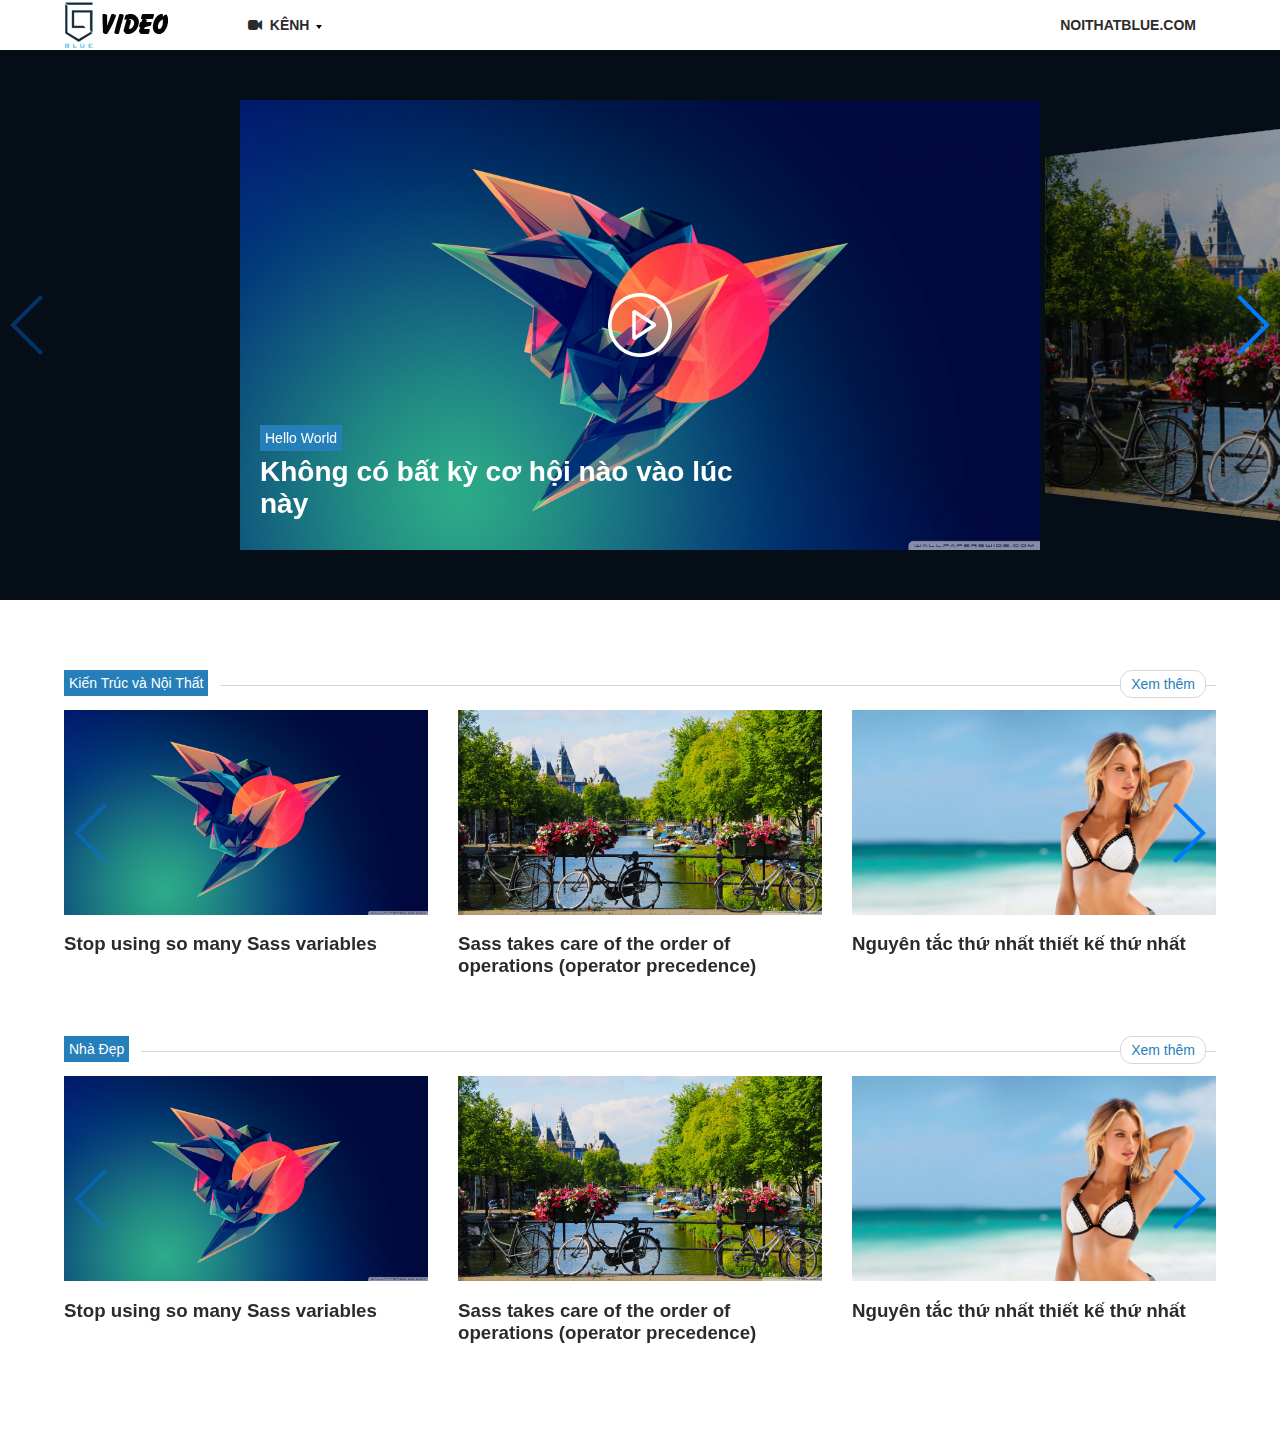
==== commit 8dadc023: "ok" ====
--- a/index.html
+++ b/index.html
@@ -40,6 +40,7 @@
                                     <li><a href="#">Sáng tạo</a></li>
                                     <li><a href="#">Không gian ngoài trời</a></li>
                                     <li><a href="#">Phong cảnh</a></li>
+                                    <li class="li-home"><a href="http://noithatblue.com">NOITHATBLUE.COM</a></li><!-- Ve trang chu -->
                                 </ul> 
                             </div>
 	    		</nav>
@@ -168,7 +169,7 @@
 						  var swiper = new Swiper('.cat-loop-1 .swiper-container', {
 					        nextButton: '.cat-loop-1 .swiper-button-next',
 					        prevButton: '.cat-loop-1 .swiper-button-prev',
-					        spaceBetween: 20,
+					        spaceBetween: 30,
 					        slidesPerView: 3,
 					        // Disable preloading of all images
 						    preloadImages: false,
@@ -253,7 +254,7 @@
 					        paginationClickable: true,
 					        nextButton: '.cat-loop-2 .swiper-button-next',
 					        prevButton: '.cat-loop-2 .swiper-button-prev',
-					        spaceBetween: 20,
+					        spaceBetween: 30,
 					        slidesPerView: 3,
 					        // Disable preloading of all images
 						    preloadImages: false,
--- a/css/style.css
+++ b/css/style.css
@@ -1,2 +1,2 @@
-a{text-decoration:none}html{font-family:sans-serif;-ms-text-size-adjust:100%;-webkit-text-size-adjust:100%}body{margin:0}article,aside,details,figcaption,figure,footer,header,hgroup,main,menu,nav,section,summary{display:block}audio,canvas,progress,video{display:inline-block;vertical-align:baseline}audio:not([controls]){display:none;height:0}[hidden],template{display:none}a{background-color:transparent}a:active,a:hover{outline:0}abbr[title]{border-bottom:1px dotted}b,strong{font-weight:bold}dfn{font-style:italic}h1{font-size:2em;margin:0.67em 0}mark{background:#ff0;color:#000}small{font-size:80%}sub,sup{font-size:75%;line-height:0;position:relative;vertical-align:baseline}sup{top:-0.5em}sub{bottom:-0.25em}img{border:0}svg:not(:root){overflow:hidden}figure{margin:1em 40px}hr{box-sizing:content-box;height:0}pre{overflow:auto}code,kbd,pre,samp{font-family:monospace, monospace;font-size:1em}button,input,optgroup,select,textarea{color:inherit;font:inherit;margin:0}button{overflow:visible}button,select{text-transform:none}button,html input[type="button"],input[type="reset"],input[type="submit"]{-webkit-appearance:button;cursor:pointer}button[disabled],html input[disabled]{cursor:default}button::-moz-focus-inner,input::-moz-focus-inner{border:0;padding:0}input{line-height:normal}input[type="checkbox"],input[type="radio"]{box-sizing:border-box;padding:0}input[type="number"]::-webkit-inner-spin-button,input[type="number"]::-webkit-outer-spin-button{height:auto}input[type="search"]{-webkit-appearance:textfield;box-sizing:content-box}input[type="search"]::-webkit-search-cancel-button,input[type="search"]::-webkit-search-decoration{-webkit-appearance:none}fieldset{border:1px solid #c0c0c0;margin:0 2px;padding:0.35em 0.625em 0.75em}legend{border:0;padding:0}textarea{overflow:auto}optgroup{font-weight:bold}table{border-collapse:collapse;border-spacing:0}td,th{padding:0}header{position:relative;top:0px;left:0px;width:100%;height:50px;background:#fff}header #container{width:90%;height:100%;margin:0 auto}header #container #logo{position:relative;float:left;margin-right:30px}header #container #logo img{height:100%;width:auto}header #container nav.nav-pc{float:left;height:50px;text-align:center}header #container nav.nav-pc a.parent{position:relative;float:left;height:50px;text-align:center;color:#2C2B2B;font-size:14px;font-weight:700;line-height:50px;padding:0px 20px;margin-left:30px}header #container nav.nav-pc a.parent:hover{background:#2580ba;color:#ffffff}header #container nav.nav-pc a.parent:after{display:block;width:0;height:0;border:0 solid transparent;border-top-color:black;border-width:4px 3px 0 3px;content:'';position:absolute;right:7px;top:50%}header #container nav.nav-pc a.parent-click{background:#2580ba;color:#ffffff}header #container nav.nav-pc .dropdown{position:absolute;height:auto;width:220px;top:50px;z-index:999;text-align:left;margin-left:30px;padding:0px 20px;background:#fff;border-top:5px solid #2580ba}header #container nav.nav-pc .dropdown ul{margin:0px;padding:10px 0px 0px 0px}header #container nav.nav-pc .dropdown ul li{list-style-type:none;border-bottom:1px solid #d7d7d7}header #container nav.nav-pc .dropdown ul li a{display:block;text-transform:uppercase;padding:10px 0px;font-size:14px;color:#2C2B2B;font-weight:700}header #container nav.nav-pc .dropdown ul li a:hover{color:#2580ba}header #container nav.nav-pc .dropdown ul li:last-child{border-bottom:none}header #container nav.nav-pc:hover .parent{background:#2580ba;color:#ffffff}header #container .menu-action{float:right;height:50px;text-align:center}header #container .menu-action a{display:block;height:50px;color:#2C2B2B;font-weight:700;font-size:14px;text-transform:uppercase;line-height:50px;padding:0 20px}header #container .menu-action a:hover{background:#2580ba;color:#ffffff}#main{position:relative;width:100%;height:auto}#main .fullsize,#main .main-slider .swiper-container .swiper-slide img{width:100%;height:100%}#main .main-slider{width:100%;height:auto;background:#050d17;overflow:hidden}#main .main-slider .swiper-container{width:100%;padding-top:50px;padding-bottom:50px}#main .main-slider .swiper-container .swiper-slide{background-position:center;background-size:cover;width:800px;height:450px}#main .main-slider .swiper-container .swiper-slide .video-over{position:absolute;top:50%;left:50%;height:64px;width:64px;margin-left:-32px;margin-top:-32px;z-index:999;background:url("image/play43.png") no-repeat top left;cursor:pointer}#main .main-slider .swiper-container .swiper-slide .slider-info{position:absolute;bottom:0px;left:0px;padding:20px;text-align:left;max-width:60%;height:auto}#main .main-slider .swiper-container .swiper-slide .slider-info h3{font-size:28px;margin:10px 0px}#main .main-slider .swiper-container .swiper-slide .slider-info h3 a{color:white}#main .main-slider .swiper-container .swiper-slide .slider-info a.cat{padding:5px;background:#2580ba;color:white;font-size:14px}#main #container{position:relative;width:90%;height:auto;margin:0 auto;padding-top:30px;padding-bottom:30px;overflow:hidden}#main #container .cat-loop{margin:40px 0px}#main #container .cat-loop .info{position:relative;width:100%;height:30px}#main #container .cat-loop .info :after{content:"";border-bottom:1px solid #d7d7d7;margin:0 auto;position:absolute;top:50%;left:0;width:100%;z-index:-1}#main #container .cat-loop .info .cat{float:left;padding:5px;background:#2580ba;margin-right:10px;border-right:12px solid white}#main #container .cat-loop .info .cat a{color:white;font-size:14px}#main #container .cat-loop .info .more{float:right;background:white;padding:5px 10px;border:1px solid #d7d7d7;margin-right:10px;font-size:14px;color:#2580ba;-webkit-border-radius:12px;-moz-border-radius:12px;-ms-border-radius:12px;border-radius:12px}#main #container .cat-loop .swiper-container{position:relative;width:100%;margin:10px 0px;height:auto}#main #container .cat-loop .swiper-container .swiper-slide{height:auto}#main #container .cat-loop .swiper-container .swiper-slide .thumb{width:100%;padding:56.25% 0 0 0;position:relative;top:0px;left:0px;overflow:hidden}#main #container .cat-loop .swiper-container .swiper-slide .thumb img{position:absolute;top:0;left:0;display:block;max-height:100%;max-width:100%}#main #container .cat-loop .swiper-container .swiper-slide .thumb .overlay{position:absolute;top:0px;left:0px;height:100%;width:100%;z-index:2;background:#050d17;opacity:0;-webkit-transition:all 1s ease;-moz-transition:all 1s ease;-ms-transition:all 1s ease;-o-transition:all 1s ease;transition:all 1s ease}#main #container .cat-loop .swiper-container .swiper-slide .thumb .overlay img{position:absolute;top:50%;left:50%;width:64px;height:64px;margin-top:-32px;margin-left:-32px}#main #container .cat-loop .swiper-container .swiper-slide h3{position:relative;z-index:2;padding-left:0px}#main #container .cat-loop .swiper-container .swiper-slide h3 a{color:#2C2B2B}#main #container .cat-loop .swiper-container .swiper-slide:hover .thumb .overlay{opacity:0.5}#main #container .cat-loop .swiper-container .swiper-button-next,#main #container .cat-loop .swiper-container .swiper-button-prev{margin-top:-50px !important}#main #container .cat-loop .swiper-container .swiper-button-disabled{pointer-events:auto}#single-main{position:relative;width:100%;height:auto;background:#050d17}#single-main .container{position:relative;width:90%;height:auto;margin:0 auto;padding:30px 0px;overflow:hidden}#single-main .container #video-container{position:relative;float:left;width:70%;height:auto;padding:39.375% 0 0 0;top:0px;overflow:hidden;display:table}#single-main .container #video-container .video-js{position:absolute;width:100% !important;height:100% !important;top:0;left:0}#single-main .container .info{position:relative;float:right;width:30%}#single-main .container .info .cat{position:relative;width:100%;height:30px;margin-left:30px}#single-main .container .info .cat a{color:white;font-size:14px;background:#2580ba;float:left;padding:5px}#single-main .container .info .content{position:relative;width:100%}#single-main .container .info .content h3{margin-left:30px;margin-top:30px;margin-bottom:30px;font-size:22px;line-height:30px}#single-main .container .info .content h3 a{color:white}#single-main .container .info .content p{color:#a5a5a5;margin-left:30px;font-size:14px;line-height:20px}#single-main .container .info .content #content-more{margin-left:30px;font-size:24px;line-height:24px;color:#000000;text-align:center;width:24px;height:24px;background:#a5a5a5;-webkit-border-radius:12px;-moz-border-radius:12px;-ms-border-radius:12px;border-radius:12px;cursor:pointer;-webkit-transition:all 1s ease;-moz-transition:all 1s ease;-ms-transition:all 1s ease;-o-transition:all 1s ease;transition:all 1s ease;margin-top:30px}#single-main .container .info .content #share{margin-left:30px;margin-top:30px}#single-main .playlist{width:100%;height:auto;background-color:#050d17;margin:0 auto;padding:60px 0px 0px 0px}#single-main .playlist .playlist-title{position:relative}#single-main .playlist .playlist-title h3{color:white;margin:0px 0px 30px 30px !important}#single-main .playlist .swiper-container{width:100%;height:auto;margin:0 auto}#single-main .playlist .swiper-container .swiper-wrapper:hover .swiper-slide{opacity:0.5}#single-main .playlist .swiper-container .swiper-slide{max-width:267px;height:auto !important}#single-main .playlist .swiper-container .swiper-slide .thumb{height:150px;width:267px;position:relative;top:0;left:0;overflow:hidden}#single-main .playlist .swiper-container .swiper-slide .thumb img{width:100%;height:100%}#single-main .playlist .swiper-container .swiper-slide .thumb .overlay{position:absolute;top:0;left:0;width:100%;height:100%;z-index:2}#single-main .playlist .swiper-container .swiper-slide .thumb .overlay img{position:absolute;top:50%;left:50%;width:64px;height:64px;margin-top:-32px;margin-left:-32px}#single-main .playlist .swiper-container .swiper-slide h4{position:relative;margin-top:10px;margin-bottom:30px;width:100%;height:auto}#single-main .playlist .swiper-container .swiper-slide h4 a{color:white;font-size:14px;line-height:20px}#single-main .playlist .swiper-container .swiper-slide:first-child{margin-left:30px}#single-main .playlist .swiper-container .swiper-button-next,#single-main .playlist .swiper-container .swiper-button-prev{margin-top:-30px !important}#single-main .playlist .swiper-container .swiper-button-disabled{pointer-events:auto}#single-main .playlist .swiper-container .swiper-slide:hover{opacity:1 !important}img#vjs-logobrand-image{position:absolute;top:12px;right:20px;transition:visibility 0.1s ease 0s, opacity 0.1s ease 0s;visibility:visible}.vjs-user-inactive img#vjs-logobrand-image{visibility:visible}.vjs-user-inactive.vjs-paused img#vjs-logobrand-image{visibility:visible}.vjs-ad-playing a#vjs-logobrand-image-destination{display:none}.more-toggle{-ms-transform:rotate(45deg);-webkit-transform:rotate(45deg);transform:rotate(45deg)}.swiper-container{margin:0 auto;position:relative;overflow:hidden;z-index:1}.swiper-container-no-flexbox .swiper-slide{float:left}.swiper-container-vertical>.swiper-wrapper{-webkit-box-orient:vertical;-moz-box-orient:vertical;-ms-flex-direction:column;-webkit-flex-direction:column;flex-direction:column}.swiper-wrapper{position:relative;width:100%;z-index:1;display:-webkit-box;display:-moz-box;display:-ms-flexbox;display:-webkit-flex;display:flex;-webkit-transition-property:-webkit-transform;-moz-transition-property:-moz-transform;-o-transition-property:-o-transform;-ms-transition-property:-ms-transform;transition-property:transform;-webkit-box-sizing:content-box;-moz-box-sizing:content-box;box-sizing:content-box}.swiper-container-android .swiper-slide,.swiper-wrapper{-webkit-transform:translate3d(0px, 0, 0);-moz-transform:translate3d(0px, 0, 0);-o-transform:translate(0px, 0px);-ms-transform:translate3d(0px, 0, 0);transform:translate3d(0px, 0, 0)}.swiper-container-multirow>.swiper-wrapper{-webkit-box-lines:multiple;-moz-box-lines:multiple;-ms-flex-wrap:wrap;-webkit-flex-wrap:wrap;flex-wrap:wrap}.swiper-container-free-mode>.swiper-wrapper{-webkit-transition-timing-function:ease-out;-moz-transition-timing-function:ease-out;-ms-transition-timing-function:ease-out;-o-transition-timing-function:ease-out;transition-timing-function:ease-out;margin:0 auto}.swiper-slide{-webkit-flex-shrink:0;-ms-flex:0 0 auto;flex-shrink:0;width:100%;height:100%;position:relative}.swiper-container .swiper-notification{position:absolute;left:0;top:0;pointer-events:none;opacity:0;z-index:-1000}.swiper-wp8-horizontal{-ms-touch-action:pan-y;touch-action:pan-y}.swiper-wp8-vertical{-ms-touch-action:pan-x;touch-action:pan-x}.swiper-button-prev,.swiper-button-next{position:absolute;top:50%;width:37px;height:60px;margin-top:-30px;z-index:10;cursor:pointer;-moz-background-size:37px 60px;-webkit-background-size:37px 60px;background-size:37px 60px;background-position:center;background-repeat:no-repeat}.swiper-button-prev.swiper-button-disabled,.swiper-button-next.swiper-button-disabled{opacity:0.35;cursor:auto;pointer-events:none}.swiper-button-prev,.swiper-container-rtl .swiper-button-next{background-image:url("data:image/svg+xml;charset=utf-8,%3Csvg%20xmlns%3D'http%3A%2F%2Fwww.w3.org%2F2000%2Fsvg'%20viewBox%3D'0%200%2027%2044'%3E%3Cpath%20d%3D'M0%2C22L22%2C0l2.1%2C2.1L4.2%2C22l19.9%2C19.9L22%2C44L0%2C22L0%2C22L0%2C22z'%20fill%3D'%23007aff'%2F%3E%3C%2Fsvg%3E");left:10px;right:auto}.swiper-button-prev.swiper-button-black,.swiper-container-rtl .swiper-button-next.swiper-button-black{background-image:url("data:image/svg+xml;charset=utf-8,%3Csvg%20xmlns%3D'http%3A%2F%2Fwww.w3.org%2F2000%2Fsvg'%20viewBox%3D'0%200%2027%2044'%3E%3Cpath%20d%3D'M0%2C22L22%2C0l2.1%2C2.1L4.2%2C22l19.9%2C19.9L22%2C44L0%2C22L0%2C22L0%2C22z'%20fill%3D'%23000000'%2F%3E%3C%2Fsvg%3E")}.swiper-button-prev.swiper-button-white,.swiper-container-rtl .swiper-button-next.swiper-button-white{background-image:url("data:image/svg+xml;charset=utf-8,%3Csvg%20xmlns%3D'http%3A%2F%2Fwww.w3.org%2F2000%2Fsvg'%20viewBox%3D'0%200%2027%2044'%3E%3Cpath%20d%3D'M0%2C22L22%2C0l2.1%2C2.1L4.2%2C22l19.9%2C19.9L22%2C44L0%2C22L0%2C22L0%2C22z'%20fill%3D'%23ffffff'%2F%3E%3C%2Fsvg%3E")}.swiper-button-next,.swiper-container-rtl .swiper-button-prev{background-image:url("data:image/svg+xml;charset=utf-8,%3Csvg%20xmlns%3D'http%3A%2F%2Fwww.w3.org%2F2000%2Fsvg'%20viewBox%3D'0%200%2027%2044'%3E%3Cpath%20d%3D'M27%2C22L27%2C22L5%2C44l-2.1-2.1L22.8%2C22L2.9%2C2.1L5%2C0L27%2C22L27%2C22z'%20fill%3D'%23007aff'%2F%3E%3C%2Fsvg%3E");right:10px;left:auto}.swiper-button-next.swiper-button-black,.swiper-container-rtl .swiper-button-prev.swiper-button-black{background-image:url("data:image/svg+xml;charset=utf-8,%3Csvg%20xmlns%3D'http%3A%2F%2Fwww.w3.org%2F2000%2Fsvg'%20viewBox%3D'0%200%2027%2044'%3E%3Cpath%20d%3D'M27%2C22L27%2C22L5%2C44l-2.1-2.1L22.8%2C22L2.9%2C2.1L5%2C0L27%2C22L27%2C22z'%20fill%3D'%23000000'%2F%3E%3C%2Fsvg%3E")}.swiper-button-next.swiper-button-white,.swiper-container-rtl .swiper-button-prev.swiper-button-white{background-image:url("data:image/svg+xml;charset=utf-8,%3Csvg%20xmlns%3D'http%3A%2F%2Fwww.w3.org%2F2000%2Fsvg'%20viewBox%3D'0%200%2027%2044'%3E%3Cpath%20d%3D'M27%2C22L27%2C22L5%2C44l-2.1-2.1L22.8%2C22L2.9%2C2.1L5%2C0L27%2C22L27%2C22z'%20fill%3D'%23ffffff'%2F%3E%3C%2Fsvg%3E")}.swiper-pagination{position:absolute;text-align:center;-webkit-transition:300ms;-moz-transition:300ms;-o-transition:300ms;transition:300ms;-webkit-transform:translate3d(0, 0, 0);-ms-transform:translate3d(0, 0, 0);-o-transform:translate3d(0, 0, 0);transform:translate3d(0, 0, 0);z-index:10}.swiper-pagination.swiper-pagination-hidden{opacity:0}.swiper-pagination-bullet{width:8px;height:8px;display:inline-block;border-radius:100%;background:#000;opacity:0.2}button.swiper-pagination-bullet{border:none;margin:0;padding:0;box-shadow:none;-moz-appearance:none;-ms-appearance:none;-webkit-appearance:none;appearance:none}.swiper-pagination-clickable .swiper-pagination-bullet{cursor:pointer}.swiper-pagination-white .swiper-pagination-bullet{background:#fff}.swiper-pagination-bullet-active{opacity:1;background:#007aff}.swiper-pagination-white .swiper-pagination-bullet-active{background:#fff}.swiper-pagination-black .swiper-pagination-bullet-active{background:#000}.swiper-container-vertical>.swiper-pagination{right:10px;top:50%;-webkit-transform:translate3d(0px, -50%, 0);-moz-transform:translate3d(0px, -50%, 0);-o-transform:translate(0px, -50%);-ms-transform:translate3d(0px, -50%, 0);transform:translate3d(0px, -50%, 0)}.swiper-container-vertical>.swiper-pagination .swiper-pagination-bullet{margin:5px 0;display:block}.swiper-container-horizontal>.swiper-pagination{bottom:10px;left:0;width:100%}.swiper-container-horizontal>.swiper-pagination .swiper-pagination-bullet{margin:0 5px}.swiper-container-3d{-webkit-perspective:1200px;-moz-perspective:1200px;-o-perspective:1200px;perspective:1200px}.swiper-container-3d .swiper-wrapper,.swiper-container-3d .swiper-slide,.swiper-container-3d .swiper-slide-shadow-left,.swiper-container-3d .swiper-slide-shadow-right,.swiper-container-3d .swiper-slide-shadow-top,.swiper-container-3d .swiper-slide-shadow-bottom,.swiper-container-3d .swiper-cube-shadow{-webkit-transform-style:preserve-3d;-moz-transform-style:preserve-3d;-ms-transform-style:preserve-3d;transform-style:preserve-3d}.swiper-container-3d .swiper-slide-shadow-left,.swiper-container-3d .swiper-slide-shadow-right,.swiper-container-3d .swiper-slide-shadow-top,.swiper-container-3d .swiper-slide-shadow-bottom{position:absolute;left:0;top:0;width:100%;height:100%;pointer-events:none;z-index:10}.swiper-container-3d .swiper-slide-shadow-left{background-image:-webkit-gradient(linear, left top, right top, from(rgba(0,0,0,0.5)), to(transparent));background-image:-webkit-linear-gradient(right, rgba(0,0,0,0.5), transparent);background-image:-moz-linear-gradient(right, rgba(0,0,0,0.5), transparent);background-image:-o-linear-gradient(right, rgba(0,0,0,0.5), transparent);background-image:linear-gradient(to left, rgba(0,0,0,0.5), transparent)}.swiper-container-3d .swiper-slide-shadow-right{background-image:-webkit-gradient(linear, right top, left top, from(rgba(0,0,0,0.5)), to(transparent));background-image:-webkit-linear-gradient(left, rgba(0,0,0,0.5), transparent);background-image:-moz-linear-gradient(left, rgba(0,0,0,0.5), transparent);background-image:-o-linear-gradient(left, rgba(0,0,0,0.5), transparent);background-image:linear-gradient(to right, rgba(0,0,0,0.5), transparent)}.swiper-container-3d .swiper-slide-shadow-top{background-image:-webkit-gradient(linear, left top, left bottom, from(rgba(0,0,0,0.5)), to(transparent));background-image:-webkit-linear-gradient(bottom, rgba(0,0,0,0.5), transparent);background-image:-moz-linear-gradient(bottom, rgba(0,0,0,0.5), transparent);background-image:-o-linear-gradient(bottom, rgba(0,0,0,0.5), transparent);background-image:linear-gradient(to top, rgba(0,0,0,0.5), transparent)}.swiper-container-3d .swiper-slide-shadow-bottom{background-image:-webkit-gradient(linear, left bottom, left top, from(rgba(0,0,0,0.5)), to(transparent));background-image:-webkit-linear-gradient(top, rgba(0,0,0,0.5), transparent);background-image:-moz-linear-gradient(top, rgba(0,0,0,0.5), transparent);background-image:-o-linear-gradient(top, rgba(0,0,0,0.5), transparent);background-image:linear-gradient(to bottom, rgba(0,0,0,0.5), transparent)}.swiper-container-coverflow .swiper-wrapper{-ms-perspective:1200px}.swiper-container-fade.swiper-container-free-mode .swiper-slide{-webkit-transition-timing-function:ease-out;-moz-transition-timing-function:ease-out;-ms-transition-timing-function:ease-out;-o-transition-timing-function:ease-out;transition-timing-function:ease-out}.swiper-container-fade .swiper-slide{pointer-events:none}.swiper-container-fade .swiper-slide .swiper-slide{pointer-events:none}.swiper-container-fade .swiper-slide-active,.swiper-container-fade .swiper-slide-active .swiper-slide-active{pointer-events:auto}.swiper-container-cube{overflow:visible}.swiper-container-cube .swiper-slide{pointer-events:none;visibility:hidden;-webkit-transform-origin:0 0;-moz-transform-origin:0 0;-ms-transform-origin:0 0;transform-origin:0 0;-webkit-backface-visibility:hidden;-moz-backface-visibility:hidden;-ms-backface-visibility:hidden;backface-visibility:hidden;width:100%;height:100%;z-index:1}.swiper-container-cube.swiper-container-rtl .swiper-slide{-webkit-transform-origin:100% 0;-moz-transform-origin:100% 0;-ms-transform-origin:100% 0;transform-origin:100% 0}.swiper-container-cube .swiper-slide-active,.swiper-container-cube .swiper-slide-next,.swiper-container-cube .swiper-slide-prev,.swiper-container-cube .swiper-slide-next+.swiper-slide{pointer-events:auto;visibility:visible}.swiper-container-cube .swiper-slide-shadow-top,.swiper-container-cube .swiper-slide-shadow-bottom,.swiper-container-cube .swiper-slide-shadow-left,.swiper-container-cube .swiper-slide-shadow-right{z-index:0;-webkit-backface-visibility:hidden;-moz-backface-visibility:hidden;-ms-backface-visibility:hidden;backface-visibility:hidden}.swiper-container-cube .swiper-cube-shadow{position:absolute;left:0;bottom:0px;width:100%;height:100%;background:#000;opacity:0.6;-webkit-filter:blur(50px);filter:blur(50px);z-index:0}.swiper-scrollbar{border-radius:3px;position:relative;-ms-touch-action:none;background:#fff}.swiper-container-horizontal>.swiper-scrollbar{position:absolute;left:1%;bottom:3px;z-index:50;height:10px;width:98%}.swiper-container-vertical>.swiper-scrollbar{position:absolute;right:3px;top:1%;z-index:50;width:5px;height:98%}.swiper-scrollbar-drag{height:100%;width:100%;position:relative;background:rgba(44,43,43,0.5);border-radius:3px;left:0;top:0}.swiper-scrollbar-cursor-drag{cursor:move}.swiper-lazy-preloader{width:42px;height:42px;position:absolute;left:50%;top:50%;margin-left:-21px;margin-top:-21px;z-index:10;-webkit-transform-origin:50%;-moz-transform-origin:50%;transform-origin:50%;-webkit-animation:swiper-preloader-spin 1s steps(12, end) infinite;-moz-animation:swiper-preloader-spin 1s steps(12, end) infinite;animation:swiper-preloader-spin 1s steps(12, end) infinite}.swiper-lazy-preloader:after{display:block;content:"";width:100%;height:100%;background-image:url("data:image/svg+xml;charset=utf-8,%3Csvg%20viewBox%3D'0%200%20120%20120'%20xmlns%3D'http%3A%2F%2Fwww.w3.org%2F2000%2Fsvg'%20xmlns%3Axlink%3D'http%3A%2F%2Fwww.w3.org%2F1999%2Fxlink'%3E%3Cdefs%3E%3Cline%20id%3D'l'%20x1%3D'60'%20x2%3D'60'%20y1%3D'7'%20y2%3D'27'%20stroke%3D'%236c6c6c'%20stroke-width%3D'11'%20stroke-linecap%3D'round'%2F%3E%3C%2Fdefs%3E%3Cg%3E%3Cuse%20xlink%3Ahref%3D'%23l'%20opacity%3D'.27'%2F%3E%3Cuse%20xlink%3Ahref%3D'%23l'%20opacity%3D'.27'%20transform%3D'rotate(30%2060%2C60)'%2F%3E%3Cuse%20xlink%3Ahref%3D'%23l'%20opacity%3D'.27'%20transform%3D'rotate(60%2060%2C60)'%2F%3E%3Cuse%20xlink%3Ahref%3D'%23l'%20opacity%3D'.27'%20transform%3D'rotate(90%2060%2C60)'%2F%3E%3Cuse%20xlink%3Ahref%3D'%23l'%20opacity%3D'.27'%20transform%3D'rotate(120%2060%2C60)'%2F%3E%3Cuse%20xlink%3Ahref%3D'%23l'%20opacity%3D'.27'%20transform%3D'rotate(150%2060%2C60)'%2F%3E%3Cuse%20xlink%3Ahref%3D'%23l'%20opacity%3D'.37'%20transform%3D'rotate(180%2060%2C60)'%2F%3E%3Cuse%20xlink%3Ahref%3D'%23l'%20opacity%3D'.46'%20transform%3D'rotate(210%2060%2C60)'%2F%3E%3Cuse%20xlink%3Ahref%3D'%23l'%20opacity%3D'.56'%20transform%3D'rotate(240%2060%2C60)'%2F%3E%3Cuse%20xlink%3Ahref%3D'%23l'%20opacity%3D'.66'%20transform%3D'rotate(270%2060%2C60)'%2F%3E%3Cuse%20xlink%3Ahref%3D'%23l'%20opacity%3D'.75'%20transform%3D'rotate(300%2060%2C60)'%2F%3E%3Cuse%20xlink%3Ahref%3D'%23l'%20opacity%3D'.85'%20transform%3D'rotate(330%2060%2C60)'%2F%3E%3C%2Fg%3E%3C%2Fsvg%3E");background-position:50%;-webkit-background-size:100%;background-size:100%;background-repeat:no-repeat}.swiper-lazy-preloader-white:after{background-image:url("data:image/svg+xml;charset=utf-8,%3Csvg%20viewBox%3D'0%200%20120%20120'%20xmlns%3D'http%3A%2F%2Fwww.w3.org%2F2000%2Fsvg'%20xmlns%3Axlink%3D'http%3A%2F%2Fwww.w3.org%2F1999%2Fxlink'%3E%3Cdefs%3E%3Cline%20id%3D'l'%20x1%3D'60'%20x2%3D'60'%20y1%3D'7'%20y2%3D'27'%20stroke%3D'%23fff'%20stroke-width%3D'11'%20stroke-linecap%3D'round'%2F%3E%3C%2Fdefs%3E%3Cg%3E%3Cuse%20xlink%3Ahref%3D'%23l'%20opacity%3D'.27'%2F%3E%3Cuse%20xlink%3Ahref%3D'%23l'%20opacity%3D'.27'%20transform%3D'rotate(30%2060%2C60)'%2F%3E%3Cuse%20xlink%3Ahref%3D'%23l'%20opacity%3D'.27'%20transform%3D'rotate(60%2060%2C60)'%2F%3E%3Cuse%20xlink%3Ahref%3D'%23l'%20opacity%3D'.27'%20transform%3D'rotate(90%2060%2C60)'%2F%3E%3Cuse%20xlink%3Ahref%3D'%23l'%20opacity%3D'.27'%20transform%3D'rotate(120%2060%2C60)'%2F%3E%3Cuse%20xlink%3Ahref%3D'%23l'%20opacity%3D'.27'%20transform%3D'rotate(150%2060%2C60)'%2F%3E%3Cuse%20xlink%3Ahref%3D'%23l'%20opacity%3D'.37'%20transform%3D'rotate(180%2060%2C60)'%2F%3E%3Cuse%20xlink%3Ahref%3D'%23l'%20opacity%3D'.46'%20transform%3D'rotate(210%2060%2C60)'%2F%3E%3Cuse%20xlink%3Ahref%3D'%23l'%20opacity%3D'.56'%20transform%3D'rotate(240%2060%2C60)'%2F%3E%3Cuse%20xlink%3Ahref%3D'%23l'%20opacity%3D'.66'%20transform%3D'rotate(270%2060%2C60)'%2F%3E%3Cuse%20xlink%3Ahref%3D'%23l'%20opacity%3D'.75'%20transform%3D'rotate(300%2060%2C60)'%2F%3E%3Cuse%20xlink%3Ahref%3D'%23l'%20opacity%3D'.85'%20transform%3D'rotate(330%2060%2C60)'%2F%3E%3C%2Fg%3E%3C%2Fsvg%3E")}@-webkit-keyframes swiper-preloader-spin{100%{-webkit-transform:rotate(360deg)}}@keyframes swiper-preloader-spin{100%{transform:rotate(360deg)}}.jssocials-shares{margin:0.2em 0}.jssocials-shares *{box-sizing:border-box}.jssocials-share{display:inline-block;vertical-align:top;margin:0.3em}.jssocials-share:first-child{margin-left:0}.jssocials-share:last-child{margin-right:0}.jssocials-share-logo{width:1em;vertical-align:middle;font-size:1.5em}img.jssocials-share-logo{width:auto;height:1em}.jssocials-share-link{display:inline-block;text-align:center;text-decoration:none;line-height:1}.jssocials-share-link.jssocials-share-link-count{padding-top:.2em}.jssocials-share-link.jssocials-share-link-count .jssocials-share-count{display:block;font-size:.6em;margin:0 -.5em -.8em -.5em}.jssocials-share-link.jssocials-share-no-count{padding-top:.5em}.jssocials-share-link.jssocials-share-no-count .jssocials-share-count{height:1em}.jssocials-share-label{padding-left:0.3em;vertical-align:middle}.jssocials-share-count-box{display:inline-block;height:1.5em;padding:0 0.3em;vertical-align:middle;cursor:default}.jssocials-share-count-box.jssocials-share-no-count{display:none}.jssocials-share-count{line-height:1.5em;vertical-align:middle}.jssocials-share-twitter .jssocials-share-link{background:#00aced}.jssocials-share-twitter .jssocials-share-link:hover{background:#0087ba}.jssocials-share-facebook .jssocials-share-link{background:#3b5998}.jssocials-share-facebook .jssocials-share-link:hover{background:#2d4373}.jssocials-share-googleplus .jssocials-share-link{background:#dd4b39}.jssocials-share-googleplus .jssocials-share-link:hover{background:#c23321}.jssocials-share-linkedin .jssocials-share-link{background:#007bb6}.jssocials-share-linkedin .jssocials-share-link:hover{background:#005983}.jssocials-share-pinterest .jssocials-share-link{background:#cb2027}.jssocials-share-pinterest .jssocials-share-link:hover{background:#9f191f}.jssocials-share-email .jssocials-share-link{background:#3490F3}.jssocials-share-email .jssocials-share-link:hover{background:#0e76e6}.jssocials-share-link{padding:.5em .6em;color:#fff;transition:background 200ms ease-in-out,border-color 200ms ease-in-out}.jssocials-share-link:hover,.jssocials-share-link:focus,.jssocials-share-link:active{color:#fff}.jssocials-share-count-box{position:relative;height:2.5em;padding:0 .3em;margin-left:0.3em;background:#f5f5f5;transition:background 200ms ease-in-out,border-color 200ms ease-in-out}.jssocials-share-count-box:hover{background:#dcdcdc}.jssocials-share-count-box:hover:after{border-color:transparent #dcdcdc transparent transparent}.jssocials-share-count-box:after{content:"";display:block;position:absolute;top:0.85em;left:-0.3em;width:0;height:0;border-width:0.4em 0.4em 0.4em 0;border-style:solid;border-color:transparent #f5f5f5 transparent transparent;transform:rotate(360deg);transition:background 200ms ease-in-out,border-color 200ms ease-in-out}.jssocials-share-count-box .jssocials-share-count{line-height:2.5em;color:#444}
+a{text-decoration:none}html{font-family:sans-serif;-ms-text-size-adjust:100%;-webkit-text-size-adjust:100%}body{margin:0}article,aside,details,figcaption,figure,footer,header,hgroup,main,menu,nav,section,summary{display:block}audio,canvas,progress,video{display:inline-block;vertical-align:baseline}audio:not([controls]){display:none;height:0}[hidden],template{display:none}a{background-color:transparent}a:active,a:hover{outline:0}abbr[title]{border-bottom:1px dotted}b,strong{font-weight:bold}dfn{font-style:italic}h1{font-size:2em;margin:0.67em 0}mark{background:#ff0;color:#000}small{font-size:80%}sub,sup{font-size:75%;line-height:0;position:relative;vertical-align:baseline}sup{top:-0.5em}sub{bottom:-0.25em}img{border:0}svg:not(:root){overflow:hidden}figure{margin:1em 40px}hr{box-sizing:content-box;height:0}pre{overflow:auto}code,kbd,pre,samp{font-family:monospace, monospace;font-size:1em}button,input,optgroup,select,textarea{color:inherit;font:inherit;margin:0}button{overflow:visible}button,select{text-transform:none}button,html input[type="button"],input[type="reset"],input[type="submit"]{-webkit-appearance:button;cursor:pointer}button[disabled],html input[disabled]{cursor:default}button::-moz-focus-inner,input::-moz-focus-inner{border:0;padding:0}input{line-height:normal}input[type="checkbox"],input[type="radio"]{box-sizing:border-box;padding:0}input[type="number"]::-webkit-inner-spin-button,input[type="number"]::-webkit-outer-spin-button{height:auto}input[type="search"]{-webkit-appearance:textfield;box-sizing:content-box}input[type="search"]::-webkit-search-cancel-button,input[type="search"]::-webkit-search-decoration{-webkit-appearance:none}fieldset{border:1px solid #c0c0c0;margin:0 2px;padding:0.35em 0.625em 0.75em}legend{border:0;padding:0}textarea{overflow:auto}optgroup{font-weight:bold}table{border-collapse:collapse;border-spacing:0}td,th{padding:0}header{position:relative;top:0px;left:0px;width:100%;height:50px;background:#fff;box-shadow:1px 0 15px rgba(0,0,0,0.2);-webkit-box-shadow:1px 0 15px rgba(0,0,0,0.2);-moz-box-shadow:1px 0 15px rgba(0,0,0,0.2)}header #container{width:90%;height:100%;margin:0 auto}header #container #logo{position:relative;float:left;margin-right:30px}@media (max-width: 767px){header #container #logo{margin-right:0px}}header #container #logo img{height:100%;width:auto}header #container nav.nav-pc{float:left;height:50px;text-align:center}@media (max-width: 767px){header #container nav.nav-pc{float:right}}header #container nav.nav-pc a.parent{position:relative;float:left;height:50px;text-align:center;color:#2C2B2B;font-size:14px;font-weight:700;line-height:50px;padding:0px 20px;margin-left:30px}@media (max-width: 767px){header #container nav.nav-pc a.parent{margin-left:0px}}header #container nav.nav-pc a.parent:hover{background:#2580ba;color:#ffffff}header #container nav.nav-pc a.parent:after{display:block;width:0;height:0;border:0 solid transparent;border-top-color:black;border-width:4px 3px 0 3px;content:'';position:absolute;right:7px;top:50%}header #container nav.nav-pc a.parent-click{background:#2580ba;color:#ffffff}header #container nav.nav-pc .dropdown{position:absolute;height:auto;width:220px;top:50px;z-index:999;text-align:left;margin-left:30px;padding:0px 20px;background:#fff;border-top:5px solid #2580ba;border-left:1px solid #d7d7d7;border-right:1px solid #d7d7d7;border-bottom:1px solid #d7d7d7}@media (max-width: 767px){header #container nav.nav-pc .dropdown{text-align:right;right:0px}}header #container nav.nav-pc .dropdown ul{margin:0px;padding:10px 0px 0px 0px}header #container nav.nav-pc .dropdown ul li{list-style-type:none;border-bottom:1px solid #d7d7d7}header #container nav.nav-pc .dropdown ul li a{display:block;text-transform:uppercase;padding:10px 0px;font-size:14px;color:#2C2B2B;font-weight:700}header #container nav.nav-pc .dropdown ul li a:hover{color:#2580ba}header #container nav.nav-pc .dropdown ul li:last-child{border-bottom:none}header #container nav.nav-pc .dropdown ul li.li-home{display:none}@media (max-width: 767px){header #container nav.nav-pc .dropdown ul li.li-home{display:block}}header #container nav.nav-pc:hover .parent{background:#2580ba;color:#ffffff}header #container .menu-action{float:right;height:50px;text-align:center}@media (max-width: 767px){header #container .menu-action{display:none}}header #container .menu-action a{display:block;height:50px;color:#2C2B2B;font-weight:700;font-size:14px;text-transform:uppercase;line-height:50px;padding:0 20px}header #container .menu-action a:hover{background:#2580ba;color:#ffffff}#main{position:relative;width:100%;height:auto;overflow:hidden}#main .fullsize,#main .main-slider .swiper-container .swiper-slide img{width:100%;height:100%}#main .main-slider{width:100%;height:auto;background:#050d17;overflow:hidden}#main .main-slider .swiper-container{width:100%;padding-top:50px;padding-bottom:50px}#main .main-slider .swiper-container .swiper-slide{background-position:center;background-size:cover;width:800px;height:450px}@media (min-width: 1600px){#main .main-slider .swiper-container .swiper-slide{width:1000px;height:750px}}@media (min-width: 768px) and (max-width: 991px){#main .main-slider .swiper-container .swiper-slide{width:600px;height:337.5px}}@media (max-width: 767px){#main .main-slider .swiper-container .swiper-slide{width:400px;height:250px}}#main .main-slider .swiper-container .swiper-slide .video-over{position:absolute;top:50%;left:50%;height:64px;width:64px;margin-left:-32px;margin-top:-32px;z-index:999;background:url("image/play43.png") no-repeat top left;cursor:pointer}#main .main-slider .swiper-container .swiper-slide .slider-info{position:absolute;bottom:0px;left:0px;padding:20px;text-align:left;max-width:60%;height:auto}#main .main-slider .swiper-container .swiper-slide .slider-info h3{font-size:28px;margin:10px 0px}#main .main-slider .swiper-container .swiper-slide .slider-info h3 a{color:white}@media (max-width: 767px){#main .main-slider .swiper-container .swiper-slide .slider-info h3{font-size:14px}}#main .main-slider .swiper-container .swiper-slide .slider-info a.cat{padding:5px;background:#2580ba;color:white;font-size:14px}#main #container{position:relative;width:90%;height:auto;margin:0 auto;padding-top:30px;padding-bottom:30px;overflow:hidden}#main #container .cat-loop{margin:40px 0px}#main #container .cat-loop .info{position:relative;width:100%;height:30px}#main #container .cat-loop .info :after{content:"";border-bottom:1px solid #d7d7d7;margin:0 auto;position:absolute;top:50%;left:0;width:100%;z-index:-1}@media (max-width: 480px){#main #container .cat-loop .info :after{display:none}}#main #container .cat-loop .info .cat{float:left;padding:5px;background:#2580ba;margin-right:10px;border-right:12px solid white}#main #container .cat-loop .info .cat a{color:white;font-size:14px}@media (max-width: 480px){#main #container .cat-loop .info .cat{width:100%}#main #container .cat-loop .info .cat a{display:block}}#main #container .cat-loop .info .more{float:right;background:white;padding:5px 10px;border:1px solid #d7d7d7;margin-right:10px;font-size:14px;color:#2580ba;-webkit-border-radius:12px;-moz-border-radius:12px;-ms-border-radius:12px;border-radius:12px}@media (max-width: 767px){#main #container .cat-loop .info .more{display:none}}#main #container .cat-loop .swiper-container{position:relative;width:100%;margin:10px 0px;height:auto}@media (max-width: 480px){#main #container .cat-loop .swiper-container{display:none}}#main #container .cat-loop .swiper-container .swiper-slide{height:auto}@media (max-width: 767px){#main #container .cat-loop .swiper-container .swiper-slide{margin-right:15px !important}}#main #container .cat-loop .swiper-container .swiper-slide .thumb{width:100%;padding:56.25% 0 0 0;position:relative;top:0px;left:0px;overflow:hidden}#main #container .cat-loop .swiper-container .swiper-slide .thumb img{position:absolute;top:0;left:0;display:block;max-height:100%;max-width:100%}#main #container .cat-loop .swiper-container .swiper-slide .thumb .overlay{position:absolute;top:0px;left:0px;height:100%;width:100%;z-index:2;background:rgba(255,255,255,0);opacity:0;-webkit-transition:all 1s ease;-moz-transition:all 1s ease;-ms-transition:all 1s ease;-o-transition:all 1s ease;transition:all 1s ease}#main #container .cat-loop .swiper-container .swiper-slide .thumb .overlay img{position:absolute;top:50%;left:50%;width:64px;height:64px;margin-top:-32px;margin-left:-32px}#main #container .cat-loop .swiper-container .swiper-slide h3{position:relative;z-index:2;padding-left:0px}@media (max-width: 767px){#main #container .cat-loop .swiper-container .swiper-slide h3{font-size:14px}}#main #container .cat-loop .swiper-container .swiper-slide h3 a{color:#2C2B2B}#main #container .cat-loop .swiper-container .swiper-slide:hover .thumb .overlay{opacity:1}#main #container .cat-loop .swiper-container .swiper-button-next,#main #container .cat-loop .swiper-container .swiper-button-prev{margin-top:-50px !important}#main #container .cat-loop .swiper-container .swiper-button-disabled{pointer-events:auto}#single-main{position:relative;width:100%;height:auto;background:#050d17;overflow:hidden}#single-main .container{position:relative;width:90%;height:auto;margin:0 auto;padding:30px 0px;overflow:hidden}#single-main .container #video-container{position:relative;float:left;width:70%;height:auto;padding:39.375% 0 0 0;top:0px;overflow:hidden;display:table}#single-main .container #video-container .video-js{position:absolute;width:100% !important;height:100% !important;top:0;left:0}@media (min-width: 768px) and (max-width: 991px){#single-main .container #video-container{width:100%;margin:0 auto;padding:56.25% 0 0 0}}@media (max-width: 767px){#single-main .container #video-container{width:100%;margin:0 auto;padding:56.25% 0 0 0}}#single-main .container .info{position:relative;float:right;width:30%}@media (min-width: 768px) and (max-width: 991px){#single-main .container .info{width:100%;margin-top:30px}}@media (max-width: 767px){#single-main .container .info{width:100%;margin-top:30px}}#single-main .container .info .cat{position:relative;width:100%;height:30px;margin-left:30px}@media (min-width: 768px) and (max-width: 991px){#single-main .container .info .cat{margin-left:0px}}@media (max-width: 767px){#single-main .container .info .cat{margin-left:0px}}#single-main .container .info .cat a{color:white;font-size:14px;background:#2580ba;float:left;padding:5px}#single-main .container .info .content{position:relative;width:100%}#single-main .container .info .content h3{margin-left:30px;margin-top:30px;margin-bottom:30px;font-size:22px;line-height:30px}#single-main .container .info .content h3 a{color:white}@media (min-width: 768px) and (max-width: 991px){#single-main .container .info .content h3{margin-left:0px}}@media (max-width: 767px){#single-main .container .info .content h3{margin-left:0px}}#single-main .container .info .content p{color:#a5a5a5;margin-left:30px;font-size:14px;line-height:20px}@media (min-width: 768px) and (max-width: 991px){#single-main .container .info .content p{margin-left:0px}}@media (max-width: 767px){#single-main .container .info .content p{margin-left:0px}}#single-main .container .info .content #content-more{margin-left:30px;font-size:24px;line-height:24px;color:#000000;text-align:center;width:24px;height:24px;background:#a5a5a5;-webkit-border-radius:12px;-moz-border-radius:12px;-ms-border-radius:12px;border-radius:12px;cursor:pointer;-webkit-transition:all 1s ease;-moz-transition:all 1s ease;-ms-transition:all 1s ease;-o-transition:all 1s ease;transition:all 1s ease;margin-top:30px}@media (min-width: 768px) and (max-width: 991px){#single-main .container .info .content #content-more{margin-left:0px}}@media (max-width: 767px){#single-main .container .info .content #content-more{margin-left:0px}}#single-main .container .info .content #share{margin-left:30px;margin-top:30px}@media (min-width: 768px) and (max-width: 991px){#single-main .container .info .content #share{margin-left:0px}}@media (max-width: 767px){#single-main .container .info .content #share{margin-left:0px}}#single-main .playlist{width:100%;height:auto;background-color:#050d17;margin:0 auto;padding:60px 0px 0px 0px}#single-main .playlist .playlist-title{position:relative}#single-main .playlist .playlist-title h3{color:white;margin:0px 0px 30px 30px !important}#single-main .playlist .swiper-container{width:100%;height:auto;margin:0 auto}#single-main .playlist .swiper-container .swiper-wrapper:hover .swiper-slide{opacity:0.5}#single-main .playlist .swiper-container .swiper-slide{max-width:267px;height:auto !important}#single-main .playlist .swiper-container .swiper-slide .thumb{height:150px;width:267px;position:relative;top:0;left:0;overflow:hidden}#single-main .playlist .swiper-container .swiper-slide .thumb img{width:100%;height:100%}#single-main .playlist .swiper-container .swiper-slide .thumb .overlay{position:absolute;top:0;left:0;width:100%;height:100%;z-index:2}#single-main .playlist .swiper-container .swiper-slide .thumb .overlay img{position:absolute;top:50%;left:50%;width:64px;height:64px;margin-top:-32px;margin-left:-32px}#single-main .playlist .swiper-container .swiper-slide h4{position:relative;margin-top:10px;margin-bottom:30px;width:100%;height:auto}#single-main .playlist .swiper-container .swiper-slide h4 a{color:white;font-size:14px;line-height:20px}#single-main .playlist .swiper-container .swiper-slide:first-child{margin-left:30px}#single-main .playlist .swiper-container .swiper-button-next,#single-main .playlist .swiper-container .swiper-button-prev{margin-top:-30px !important}#single-main .playlist .swiper-container .swiper-button-disabled{pointer-events:auto}#single-main .playlist .swiper-container .swiper-slide:hover{opacity:1 !important}img#vjs-logobrand-image{position:absolute;top:12px;right:20px;transition:visibility 0.1s ease 0s, opacity 0.1s ease 0s;visibility:visible}.vjs-user-inactive img#vjs-logobrand-image{visibility:visible}.vjs-user-inactive.vjs-paused img#vjs-logobrand-image{visibility:visible}.vjs-ad-playing a#vjs-logobrand-image-destination{display:none}.more-toggle{-ms-transform:rotate(45deg);-webkit-transform:rotate(45deg);transform:rotate(45deg)}.swiper-container{margin:0 auto;position:relative;overflow:hidden;z-index:1}.swiper-container-no-flexbox .swiper-slide{float:left}.swiper-container-vertical>.swiper-wrapper{-webkit-box-orient:vertical;-moz-box-orient:vertical;-ms-flex-direction:column;-webkit-flex-direction:column;flex-direction:column}.swiper-wrapper{position:relative;width:100%;z-index:1;display:-webkit-box;display:-moz-box;display:-ms-flexbox;display:-webkit-flex;display:flex;-webkit-transition-property:-webkit-transform;-moz-transition-property:-moz-transform;-o-transition-property:-o-transform;-ms-transition-property:-ms-transform;transition-property:transform;-webkit-box-sizing:content-box;-moz-box-sizing:content-box;box-sizing:content-box}.swiper-container-android .swiper-slide,.swiper-wrapper{-webkit-transform:translate3d(0px, 0, 0);-moz-transform:translate3d(0px, 0, 0);-o-transform:translate(0px, 0px);-ms-transform:translate3d(0px, 0, 0);transform:translate3d(0px, 0, 0)}.swiper-container-multirow>.swiper-wrapper{-webkit-box-lines:multiple;-moz-box-lines:multiple;-ms-flex-wrap:wrap;-webkit-flex-wrap:wrap;flex-wrap:wrap}.swiper-container-free-mode>.swiper-wrapper{-webkit-transition-timing-function:ease-out;-moz-transition-timing-function:ease-out;-ms-transition-timing-function:ease-out;-o-transition-timing-function:ease-out;transition-timing-function:ease-out;margin:0 auto}.swiper-slide{-webkit-flex-shrink:0;-ms-flex:0 0 auto;flex-shrink:0;width:100%;height:100%;position:relative}.swiper-container .swiper-notification{position:absolute;left:0;top:0;pointer-events:none;opacity:0;z-index:-1000}.swiper-wp8-horizontal{-ms-touch-action:pan-y;touch-action:pan-y}.swiper-wp8-vertical{-ms-touch-action:pan-x;touch-action:pan-x}.swiper-button-prev,.swiper-button-next{position:absolute;top:50%;width:37px;height:60px;margin-top:-30px;z-index:10;cursor:pointer;-moz-background-size:37px 60px;-webkit-background-size:37px 60px;background-size:37px 60px;background-position:center;background-repeat:no-repeat}.swiper-button-prev.swiper-button-disabled,.swiper-button-next.swiper-button-disabled{opacity:0.35;cursor:auto;pointer-events:none}.swiper-button-prev,.swiper-container-rtl .swiper-button-next{background-image:url("data:image/svg+xml;charset=utf-8,%3Csvg%20xmlns%3D'http%3A%2F%2Fwww.w3.org%2F2000%2Fsvg'%20viewBox%3D'0%200%2027%2044'%3E%3Cpath%20d%3D'M0%2C22L22%2C0l2.1%2C2.1L4.2%2C22l19.9%2C19.9L22%2C44L0%2C22L0%2C22L0%2C22z'%20fill%3D'%23007aff'%2F%3E%3C%2Fsvg%3E");left:10px;right:auto}.swiper-button-prev.swiper-button-black,.swiper-container-rtl .swiper-button-next.swiper-button-black{background-image:url("data:image/svg+xml;charset=utf-8,%3Csvg%20xmlns%3D'http%3A%2F%2Fwww.w3.org%2F2000%2Fsvg'%20viewBox%3D'0%200%2027%2044'%3E%3Cpath%20d%3D'M0%2C22L22%2C0l2.1%2C2.1L4.2%2C22l19.9%2C19.9L22%2C44L0%2C22L0%2C22L0%2C22z'%20fill%3D'%23000000'%2F%3E%3C%2Fsvg%3E")}.swiper-button-prev.swiper-button-white,.swiper-container-rtl .swiper-button-next.swiper-button-white{background-image:url("data:image/svg+xml;charset=utf-8,%3Csvg%20xmlns%3D'http%3A%2F%2Fwww.w3.org%2F2000%2Fsvg'%20viewBox%3D'0%200%2027%2044'%3E%3Cpath%20d%3D'M0%2C22L22%2C0l2.1%2C2.1L4.2%2C22l19.9%2C19.9L22%2C44L0%2C22L0%2C22L0%2C22z'%20fill%3D'%23ffffff'%2F%3E%3C%2Fsvg%3E")}.swiper-button-next,.swiper-container-rtl .swiper-button-prev{background-image:url("data:image/svg+xml;charset=utf-8,%3Csvg%20xmlns%3D'http%3A%2F%2Fwww.w3.org%2F2000%2Fsvg'%20viewBox%3D'0%200%2027%2044'%3E%3Cpath%20d%3D'M27%2C22L27%2C22L5%2C44l-2.1-2.1L22.8%2C22L2.9%2C2.1L5%2C0L27%2C22L27%2C22z'%20fill%3D'%23007aff'%2F%3E%3C%2Fsvg%3E");right:10px;left:auto}.swiper-button-next.swiper-button-black,.swiper-container-rtl .swiper-button-prev.swiper-button-black{background-image:url("data:image/svg+xml;charset=utf-8,%3Csvg%20xmlns%3D'http%3A%2F%2Fwww.w3.org%2F2000%2Fsvg'%20viewBox%3D'0%200%2027%2044'%3E%3Cpath%20d%3D'M27%2C22L27%2C22L5%2C44l-2.1-2.1L22.8%2C22L2.9%2C2.1L5%2C0L27%2C22L27%2C22z'%20fill%3D'%23000000'%2F%3E%3C%2Fsvg%3E")}.swiper-button-next.swiper-button-white,.swiper-container-rtl .swiper-button-prev.swiper-button-white{background-image:url("data:image/svg+xml;charset=utf-8,%3Csvg%20xmlns%3D'http%3A%2F%2Fwww.w3.org%2F2000%2Fsvg'%20viewBox%3D'0%200%2027%2044'%3E%3Cpath%20d%3D'M27%2C22L27%2C22L5%2C44l-2.1-2.1L22.8%2C22L2.9%2C2.1L5%2C0L27%2C22L27%2C22z'%20fill%3D'%23ffffff'%2F%3E%3C%2Fsvg%3E")}.swiper-pagination{position:absolute;text-align:center;-webkit-transition:300ms;-moz-transition:300ms;-o-transition:300ms;transition:300ms;-webkit-transform:translate3d(0, 0, 0);-ms-transform:translate3d(0, 0, 0);-o-transform:translate3d(0, 0, 0);transform:translate3d(0, 0, 0);z-index:10}.swiper-pagination.swiper-pagination-hidden{opacity:0}.swiper-pagination-bullet{width:8px;height:8px;display:inline-block;border-radius:100%;background:#000;opacity:0.2}button.swiper-pagination-bullet{border:none;margin:0;padding:0;box-shadow:none;-moz-appearance:none;-ms-appearance:none;-webkit-appearance:none;appearance:none}.swiper-pagination-clickable .swiper-pagination-bullet{cursor:pointer}.swiper-pagination-white .swiper-pagination-bullet{background:#fff}.swiper-pagination-bullet-active{opacity:1;background:#007aff}.swiper-pagination-white .swiper-pagination-bullet-active{background:#fff}.swiper-pagination-black .swiper-pagination-bullet-active{background:#000}.swiper-container-vertical>.swiper-pagination{right:10px;top:50%;-webkit-transform:translate3d(0px, -50%, 0);-moz-transform:translate3d(0px, -50%, 0);-o-transform:translate(0px, -50%);-ms-transform:translate3d(0px, -50%, 0);transform:translate3d(0px, -50%, 0)}.swiper-container-vertical>.swiper-pagination .swiper-pagination-bullet{margin:5px 0;display:block}.swiper-container-horizontal>.swiper-pagination{bottom:10px;left:0;width:100%}.swiper-container-horizontal>.swiper-pagination .swiper-pagination-bullet{margin:0 5px}.swiper-container-3d{-webkit-perspective:1200px;-moz-perspective:1200px;-o-perspective:1200px;perspective:1200px}.swiper-container-3d .swiper-wrapper,.swiper-container-3d .swiper-slide,.swiper-container-3d .swiper-slide-shadow-left,.swiper-container-3d .swiper-slide-shadow-right,.swiper-container-3d .swiper-slide-shadow-top,.swiper-container-3d .swiper-slide-shadow-bottom,.swiper-container-3d .swiper-cube-shadow{-webkit-transform-style:preserve-3d;-moz-transform-style:preserve-3d;-ms-transform-style:preserve-3d;transform-style:preserve-3d}.swiper-container-3d .swiper-slide-shadow-left,.swiper-container-3d .swiper-slide-shadow-right,.swiper-container-3d .swiper-slide-shadow-top,.swiper-container-3d .swiper-slide-shadow-bottom{position:absolute;left:0;top:0;width:100%;height:100%;pointer-events:none;z-index:10}.swiper-container-3d .swiper-slide-shadow-left{background-image:-webkit-gradient(linear, left top, right top, from(rgba(0,0,0,0.5)), to(transparent));background-image:-webkit-linear-gradient(right, rgba(0,0,0,0.5), transparent);background-image:-moz-linear-gradient(right, rgba(0,0,0,0.5), transparent);background-image:-o-linear-gradient(right, rgba(0,0,0,0.5), transparent);background-image:linear-gradient(to left, rgba(0,0,0,0.5), transparent)}.swiper-container-3d .swiper-slide-shadow-right{background-image:-webkit-gradient(linear, right top, left top, from(rgba(0,0,0,0.5)), to(transparent));background-image:-webkit-linear-gradient(left, rgba(0,0,0,0.5), transparent);background-image:-moz-linear-gradient(left, rgba(0,0,0,0.5), transparent);background-image:-o-linear-gradient(left, rgba(0,0,0,0.5), transparent);background-image:linear-gradient(to right, rgba(0,0,0,0.5), transparent)}.swiper-container-3d .swiper-slide-shadow-top{background-image:-webkit-gradient(linear, left top, left bottom, from(rgba(0,0,0,0.5)), to(transparent));background-image:-webkit-linear-gradient(bottom, rgba(0,0,0,0.5), transparent);background-image:-moz-linear-gradient(bottom, rgba(0,0,0,0.5), transparent);background-image:-o-linear-gradient(bottom, rgba(0,0,0,0.5), transparent);background-image:linear-gradient(to top, rgba(0,0,0,0.5), transparent)}.swiper-container-3d .swiper-slide-shadow-bottom{background-image:-webkit-gradient(linear, left bottom, left top, from(rgba(0,0,0,0.5)), to(transparent));background-image:-webkit-linear-gradient(top, rgba(0,0,0,0.5), transparent);background-image:-moz-linear-gradient(top, rgba(0,0,0,0.5), transparent);background-image:-o-linear-gradient(top, rgba(0,0,0,0.5), transparent);background-image:linear-gradient(to bottom, rgba(0,0,0,0.5), transparent)}.swiper-container-coverflow .swiper-wrapper{-ms-perspective:1200px}.swiper-container-fade.swiper-container-free-mode .swiper-slide{-webkit-transition-timing-function:ease-out;-moz-transition-timing-function:ease-out;-ms-transition-timing-function:ease-out;-o-transition-timing-function:ease-out;transition-timing-function:ease-out}.swiper-container-fade .swiper-slide{pointer-events:none}.swiper-container-fade .swiper-slide .swiper-slide{pointer-events:none}.swiper-container-fade .swiper-slide-active,.swiper-container-fade .swiper-slide-active .swiper-slide-active{pointer-events:auto}.swiper-container-cube{overflow:visible}.swiper-container-cube .swiper-slide{pointer-events:none;visibility:hidden;-webkit-transform-origin:0 0;-moz-transform-origin:0 0;-ms-transform-origin:0 0;transform-origin:0 0;-webkit-backface-visibility:hidden;-moz-backface-visibility:hidden;-ms-backface-visibility:hidden;backface-visibility:hidden;width:100%;height:100%;z-index:1}.swiper-container-cube.swiper-container-rtl .swiper-slide{-webkit-transform-origin:100% 0;-moz-transform-origin:100% 0;-ms-transform-origin:100% 0;transform-origin:100% 0}.swiper-container-cube .swiper-slide-active,.swiper-container-cube .swiper-slide-next,.swiper-container-cube .swiper-slide-prev,.swiper-container-cube .swiper-slide-next+.swiper-slide{pointer-events:auto;visibility:visible}.swiper-container-cube .swiper-slide-shadow-top,.swiper-container-cube .swiper-slide-shadow-bottom,.swiper-container-cube .swiper-slide-shadow-left,.swiper-container-cube .swiper-slide-shadow-right{z-index:0;-webkit-backface-visibility:hidden;-moz-backface-visibility:hidden;-ms-backface-visibility:hidden;backface-visibility:hidden}.swiper-container-cube .swiper-cube-shadow{position:absolute;left:0;bottom:0px;width:100%;height:100%;background:#000;opacity:0.6;-webkit-filter:blur(50px);filter:blur(50px);z-index:0}.swiper-scrollbar{border-radius:3px;position:relative;-ms-touch-action:none;background:#fff}.swiper-container-horizontal>.swiper-scrollbar{position:absolute;left:1%;bottom:3px;z-index:50;height:10px;width:98%}.swiper-container-vertical>.swiper-scrollbar{position:absolute;right:3px;top:1%;z-index:50;width:5px;height:98%}.swiper-scrollbar-drag{height:100%;width:100%;position:relative;background:rgba(44,43,43,0.5);border-radius:3px;left:0;top:0}.swiper-scrollbar-cursor-drag{cursor:move}.swiper-lazy-preloader{width:42px;height:42px;position:absolute;left:50%;top:50%;margin-left:-21px;margin-top:-21px;z-index:10;-webkit-transform-origin:50%;-moz-transform-origin:50%;transform-origin:50%;-webkit-animation:swiper-preloader-spin 1s steps(12, end) infinite;-moz-animation:swiper-preloader-spin 1s steps(12, end) infinite;animation:swiper-preloader-spin 1s steps(12, end) infinite}.swiper-lazy-preloader:after{display:block;content:"";width:100%;height:100%;background-image:url("data:image/svg+xml;charset=utf-8,%3Csvg%20viewBox%3D'0%200%20120%20120'%20xmlns%3D'http%3A%2F%2Fwww.w3.org%2F2000%2Fsvg'%20xmlns%3Axlink%3D'http%3A%2F%2Fwww.w3.org%2F1999%2Fxlink'%3E%3Cdefs%3E%3Cline%20id%3D'l'%20x1%3D'60'%20x2%3D'60'%20y1%3D'7'%20y2%3D'27'%20stroke%3D'%236c6c6c'%20stroke-width%3D'11'%20stroke-linecap%3D'round'%2F%3E%3C%2Fdefs%3E%3Cg%3E%3Cuse%20xlink%3Ahref%3D'%23l'%20opacity%3D'.27'%2F%3E%3Cuse%20xlink%3Ahref%3D'%23l'%20opacity%3D'.27'%20transform%3D'rotate(30%2060%2C60)'%2F%3E%3Cuse%20xlink%3Ahref%3D'%23l'%20opacity%3D'.27'%20transform%3D'rotate(60%2060%2C60)'%2F%3E%3Cuse%20xlink%3Ahref%3D'%23l'%20opacity%3D'.27'%20transform%3D'rotate(90%2060%2C60)'%2F%3E%3Cuse%20xlink%3Ahref%3D'%23l'%20opacity%3D'.27'%20transform%3D'rotate(120%2060%2C60)'%2F%3E%3Cuse%20xlink%3Ahref%3D'%23l'%20opacity%3D'.27'%20transform%3D'rotate(150%2060%2C60)'%2F%3E%3Cuse%20xlink%3Ahref%3D'%23l'%20opacity%3D'.37'%20transform%3D'rotate(180%2060%2C60)'%2F%3E%3Cuse%20xlink%3Ahref%3D'%23l'%20opacity%3D'.46'%20transform%3D'rotate(210%2060%2C60)'%2F%3E%3Cuse%20xlink%3Ahref%3D'%23l'%20opacity%3D'.56'%20transform%3D'rotate(240%2060%2C60)'%2F%3E%3Cuse%20xlink%3Ahref%3D'%23l'%20opacity%3D'.66'%20transform%3D'rotate(270%2060%2C60)'%2F%3E%3Cuse%20xlink%3Ahref%3D'%23l'%20opacity%3D'.75'%20transform%3D'rotate(300%2060%2C60)'%2F%3E%3Cuse%20xlink%3Ahref%3D'%23l'%20opacity%3D'.85'%20transform%3D'rotate(330%2060%2C60)'%2F%3E%3C%2Fg%3E%3C%2Fsvg%3E");background-position:50%;-webkit-background-size:100%;background-size:100%;background-repeat:no-repeat}.swiper-lazy-preloader-white:after{background-image:url("data:image/svg+xml;charset=utf-8,%3Csvg%20viewBox%3D'0%200%20120%20120'%20xmlns%3D'http%3A%2F%2Fwww.w3.org%2F2000%2Fsvg'%20xmlns%3Axlink%3D'http%3A%2F%2Fwww.w3.org%2F1999%2Fxlink'%3E%3Cdefs%3E%3Cline%20id%3D'l'%20x1%3D'60'%20x2%3D'60'%20y1%3D'7'%20y2%3D'27'%20stroke%3D'%23fff'%20stroke-width%3D'11'%20stroke-linecap%3D'round'%2F%3E%3C%2Fdefs%3E%3Cg%3E%3Cuse%20xlink%3Ahref%3D'%23l'%20opacity%3D'.27'%2F%3E%3Cuse%20xlink%3Ahref%3D'%23l'%20opacity%3D'.27'%20transform%3D'rotate(30%2060%2C60)'%2F%3E%3Cuse%20xlink%3Ahref%3D'%23l'%20opacity%3D'.27'%20transform%3D'rotate(60%2060%2C60)'%2F%3E%3Cuse%20xlink%3Ahref%3D'%23l'%20opacity%3D'.27'%20transform%3D'rotate(90%2060%2C60)'%2F%3E%3Cuse%20xlink%3Ahref%3D'%23l'%20opacity%3D'.27'%20transform%3D'rotate(120%2060%2C60)'%2F%3E%3Cuse%20xlink%3Ahref%3D'%23l'%20opacity%3D'.27'%20transform%3D'rotate(150%2060%2C60)'%2F%3E%3Cuse%20xlink%3Ahref%3D'%23l'%20opacity%3D'.37'%20transform%3D'rotate(180%2060%2C60)'%2F%3E%3Cuse%20xlink%3Ahref%3D'%23l'%20opacity%3D'.46'%20transform%3D'rotate(210%2060%2C60)'%2F%3E%3Cuse%20xlink%3Ahref%3D'%23l'%20opacity%3D'.56'%20transform%3D'rotate(240%2060%2C60)'%2F%3E%3Cuse%20xlink%3Ahref%3D'%23l'%20opacity%3D'.66'%20transform%3D'rotate(270%2060%2C60)'%2F%3E%3Cuse%20xlink%3Ahref%3D'%23l'%20opacity%3D'.75'%20transform%3D'rotate(300%2060%2C60)'%2F%3E%3Cuse%20xlink%3Ahref%3D'%23l'%20opacity%3D'.85'%20transform%3D'rotate(330%2060%2C60)'%2F%3E%3C%2Fg%3E%3C%2Fsvg%3E")}@-webkit-keyframes swiper-preloader-spin{100%{-webkit-transform:rotate(360deg)}}@keyframes swiper-preloader-spin{100%{transform:rotate(360deg)}}.jssocials-shares{margin:0.2em 0}.jssocials-shares *{box-sizing:border-box}.jssocials-share{display:inline-block;vertical-align:top;margin:0.3em}.jssocials-share:first-child{margin-left:0}.jssocials-share:last-child{margin-right:0}.jssocials-share-logo{width:1em;vertical-align:middle;font-size:1.5em}img.jssocials-share-logo{width:auto;height:1em}.jssocials-share-link{display:inline-block;text-align:center;text-decoration:none;line-height:1}.jssocials-share-link.jssocials-share-link-count{padding-top:.2em}.jssocials-share-link.jssocials-share-link-count .jssocials-share-count{display:block;font-size:.6em;margin:0 -.5em -.8em -.5em}.jssocials-share-link.jssocials-share-no-count{padding-top:.5em}.jssocials-share-link.jssocials-share-no-count .jssocials-share-count{height:1em}.jssocials-share-label{padding-left:0.3em;vertical-align:middle}.jssocials-share-count-box{display:inline-block;height:1.5em;padding:0 0.3em;vertical-align:middle;cursor:default}.jssocials-share-count-box.jssocials-share-no-count{display:none}.jssocials-share-count{line-height:1.5em;vertical-align:middle}.jssocials-share-twitter .jssocials-share-link{background:#00aced}.jssocials-share-twitter .jssocials-share-link:hover{background:#0087ba}.jssocials-share-facebook .jssocials-share-link{background:#3b5998}.jssocials-share-facebook .jssocials-share-link:hover{background:#2d4373}.jssocials-share-googleplus .jssocials-share-link{background:#dd4b39}.jssocials-share-googleplus .jssocials-share-link:hover{background:#c23321}.jssocials-share-linkedin .jssocials-share-link{background:#007bb6}.jssocials-share-linkedin .jssocials-share-link:hover{background:#005983}.jssocials-share-pinterest .jssocials-share-link{background:#cb2027}.jssocials-share-pinterest .jssocials-share-link:hover{background:#9f191f}.jssocials-share-email .jssocials-share-link{background:#3490F3}.jssocials-share-email .jssocials-share-link:hover{background:#0e76e6}.jssocials-share-link{padding:.5em .6em;color:#fff;transition:background 200ms ease-in-out,border-color 200ms ease-in-out}.jssocials-share-link:hover,.jssocials-share-link:focus,.jssocials-share-link:active{color:#fff}.jssocials-share-count-box{position:relative;height:2.5em;padding:0 .3em;margin-left:0.3em;background:#f5f5f5;transition:background 200ms ease-in-out,border-color 200ms ease-in-out}.jssocials-share-count-box:hover{background:#dcdcdc}.jssocials-share-count-box:hover:after{border-color:transparent #dcdcdc transparent transparent}.jssocials-share-count-box:after{content:"";display:block;position:absolute;top:0.85em;left:-0.3em;width:0;height:0;border-width:0.4em 0.4em 0.4em 0;border-style:solid;border-color:transparent #f5f5f5 transparent transparent;transform:rotate(360deg);transition:background 200ms ease-in-out,border-color 200ms ease-in-out}.jssocials-share-count-box .jssocials-share-count{line-height:2.5em;color:#444}#achive-main{position:relative;width:100%;height:auto}#achive-main .container{position:relative;width:90%;margin:0 auto}#achive-main .container .content{width:100%;padding:30px 15px;clear:both}#achive-main .container .content .column1{width:50%;margin-left:0px;color:#2C2B2B}@media (min-width: 768px) and (max-width: 991px){#achive-main .container .content .column1{width:100%}}@media (max-width: 767px){#achive-main .container .content .column1{width:100%}}#achive-main .container .content .column1 p{font-size:14px;line-height:20px}#achive-main .container .show-post{width:100%;height:auto}#achive-main .container .show-post .show-post-inner{width:100%;height:100%}#achive-main .container .show-post .post{width:33.3333%;float:left;overflow:hidden}@media (min-width: 768px) and (max-width: 991px){#achive-main .container .show-post .post{width:50%}}@media (max-width: 767px){#achive-main .container .show-post .post{width:50%}}@media (max-width: 480px){#achive-main .container .show-post .post{width:100%}}#achive-main .container .show-post .post .post-inner{padding:15px}#achive-main .container .show-post .post .post-inner .thumb{width:100%;padding:56.25% 0 0 0;position:relative;top:0px;left:0px;overflow:hidden}#achive-main .container .show-post .post .post-inner .thumb img{position:absolute;top:0;left:0;display:block;max-height:100%;max-width:100%}#achive-main .container .show-post .post .post-inner .thumb .overlay{position:absolute;top:0px;left:0px;height:100%;width:100%;z-index:2;background:rgba(255,255,255,0);opacity:0;-webkit-transition:all 1s ease;-moz-transition:all 1s ease;-ms-transition:all 1s ease;-o-transition:all 1s ease;transition:all 1s ease}#achive-main .container .show-post .post .post-inner .thumb .overlay img{position:absolute;top:50%;left:50%;width:64px;height:64px;margin-top:-32px;margin-left:-32px}#achive-main .container .show-post .post .post-inner:hover .thumb .overlay{opacity:1}#achive-main .container .show-post .post .post-inner h3 a{color:#2C2B2B}
 /*# sourceMappingURL=style.css.map */
